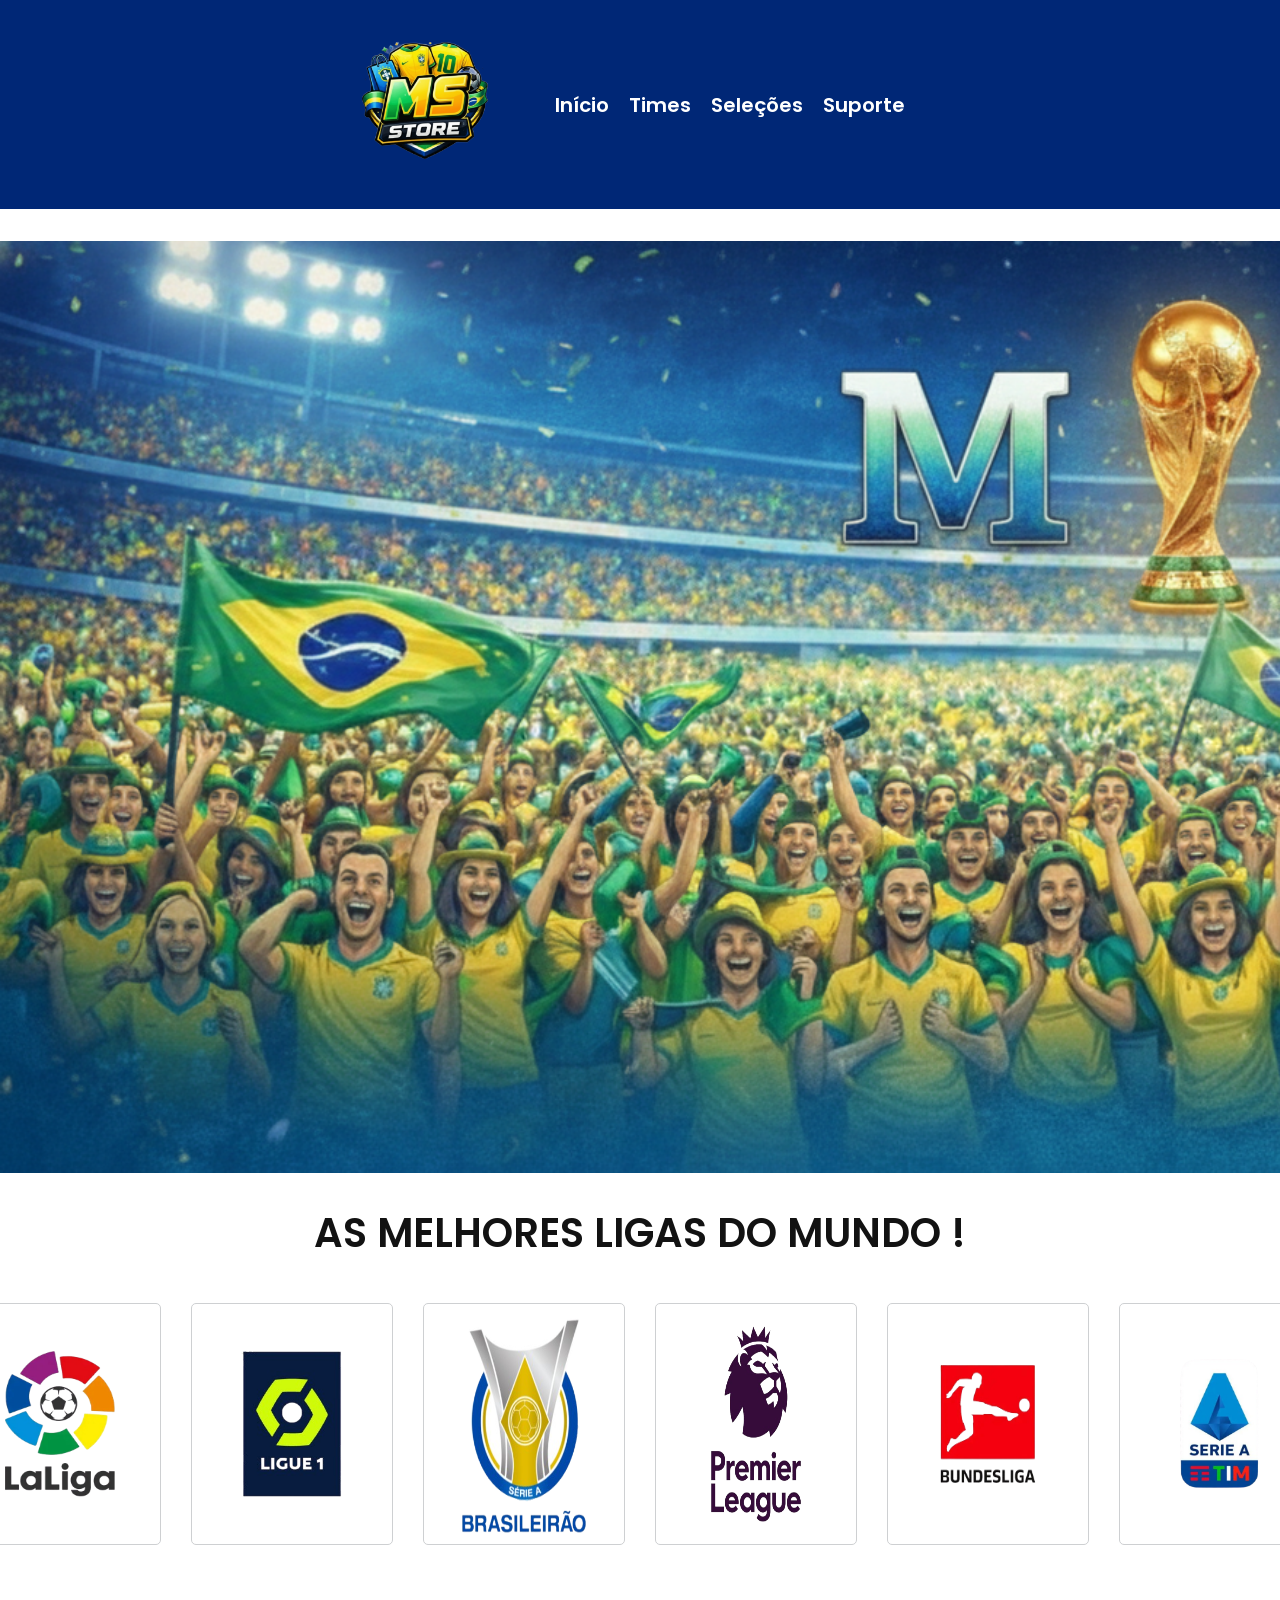
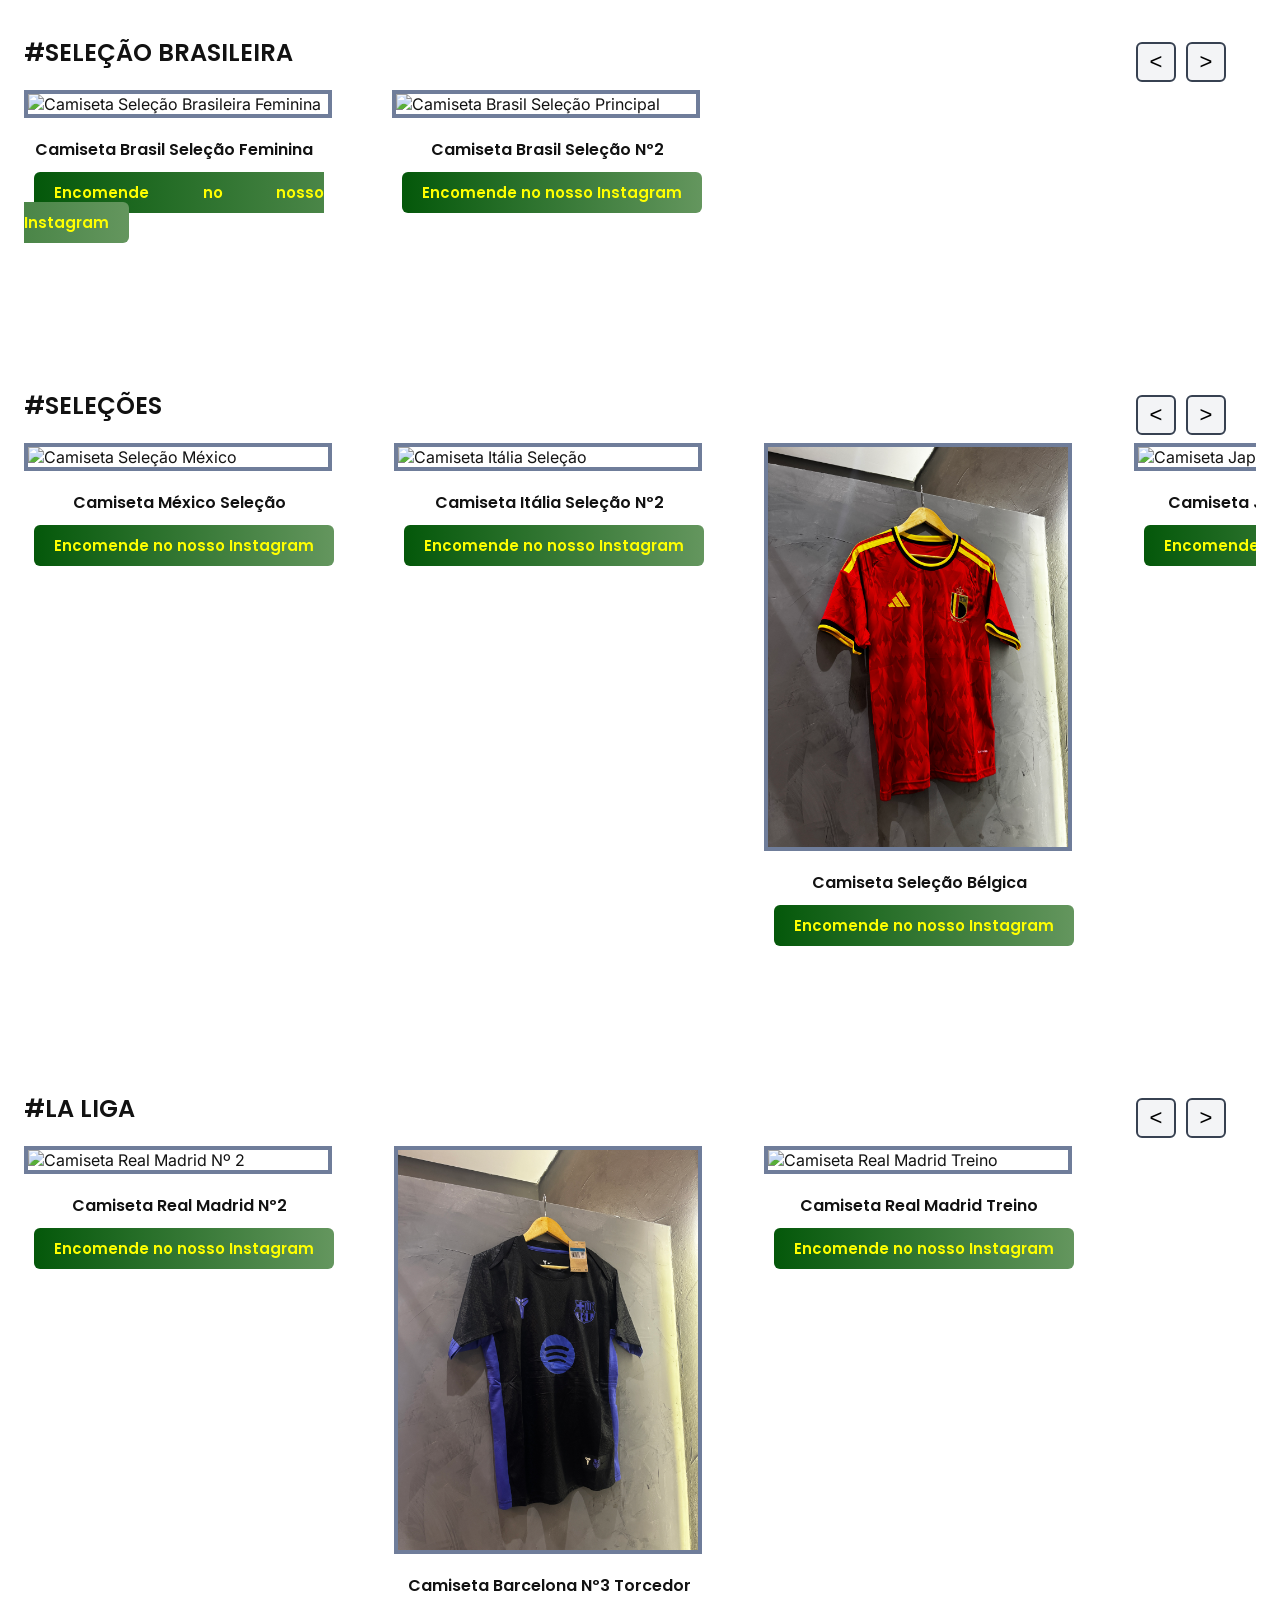
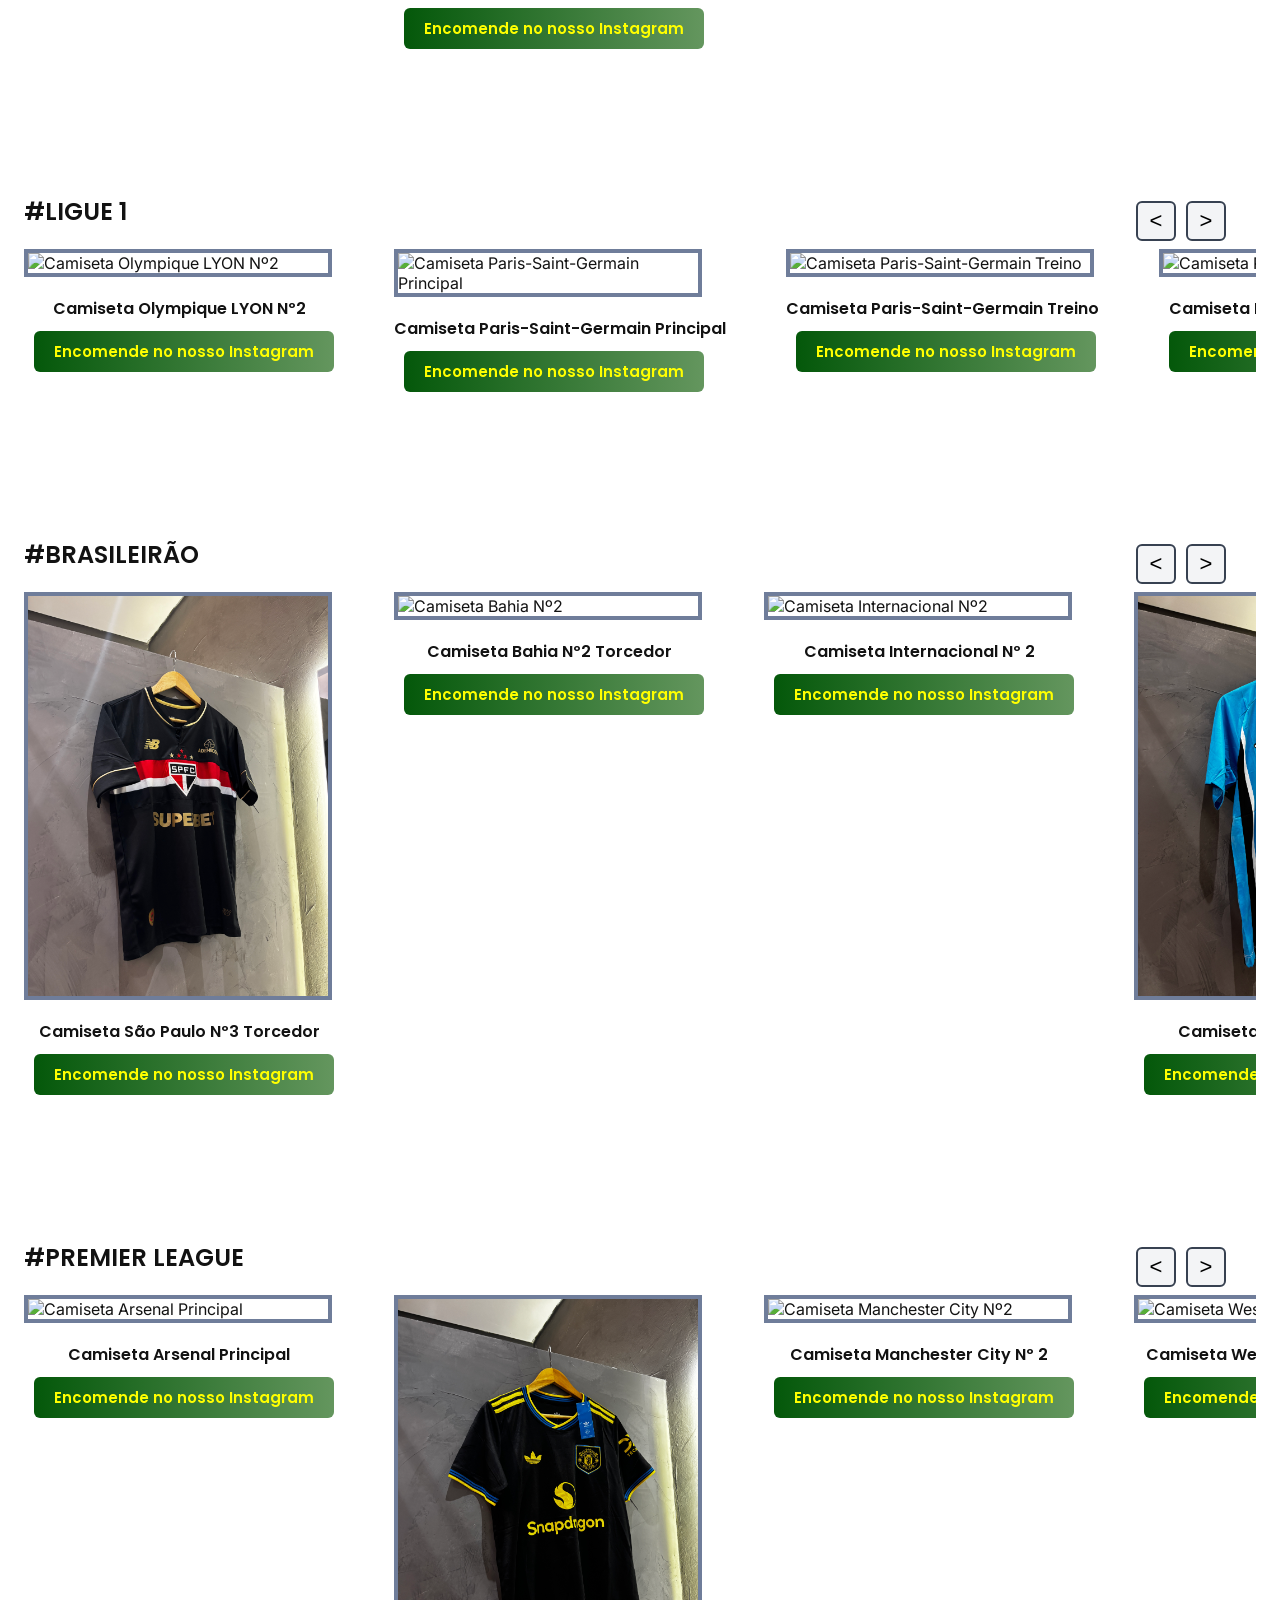
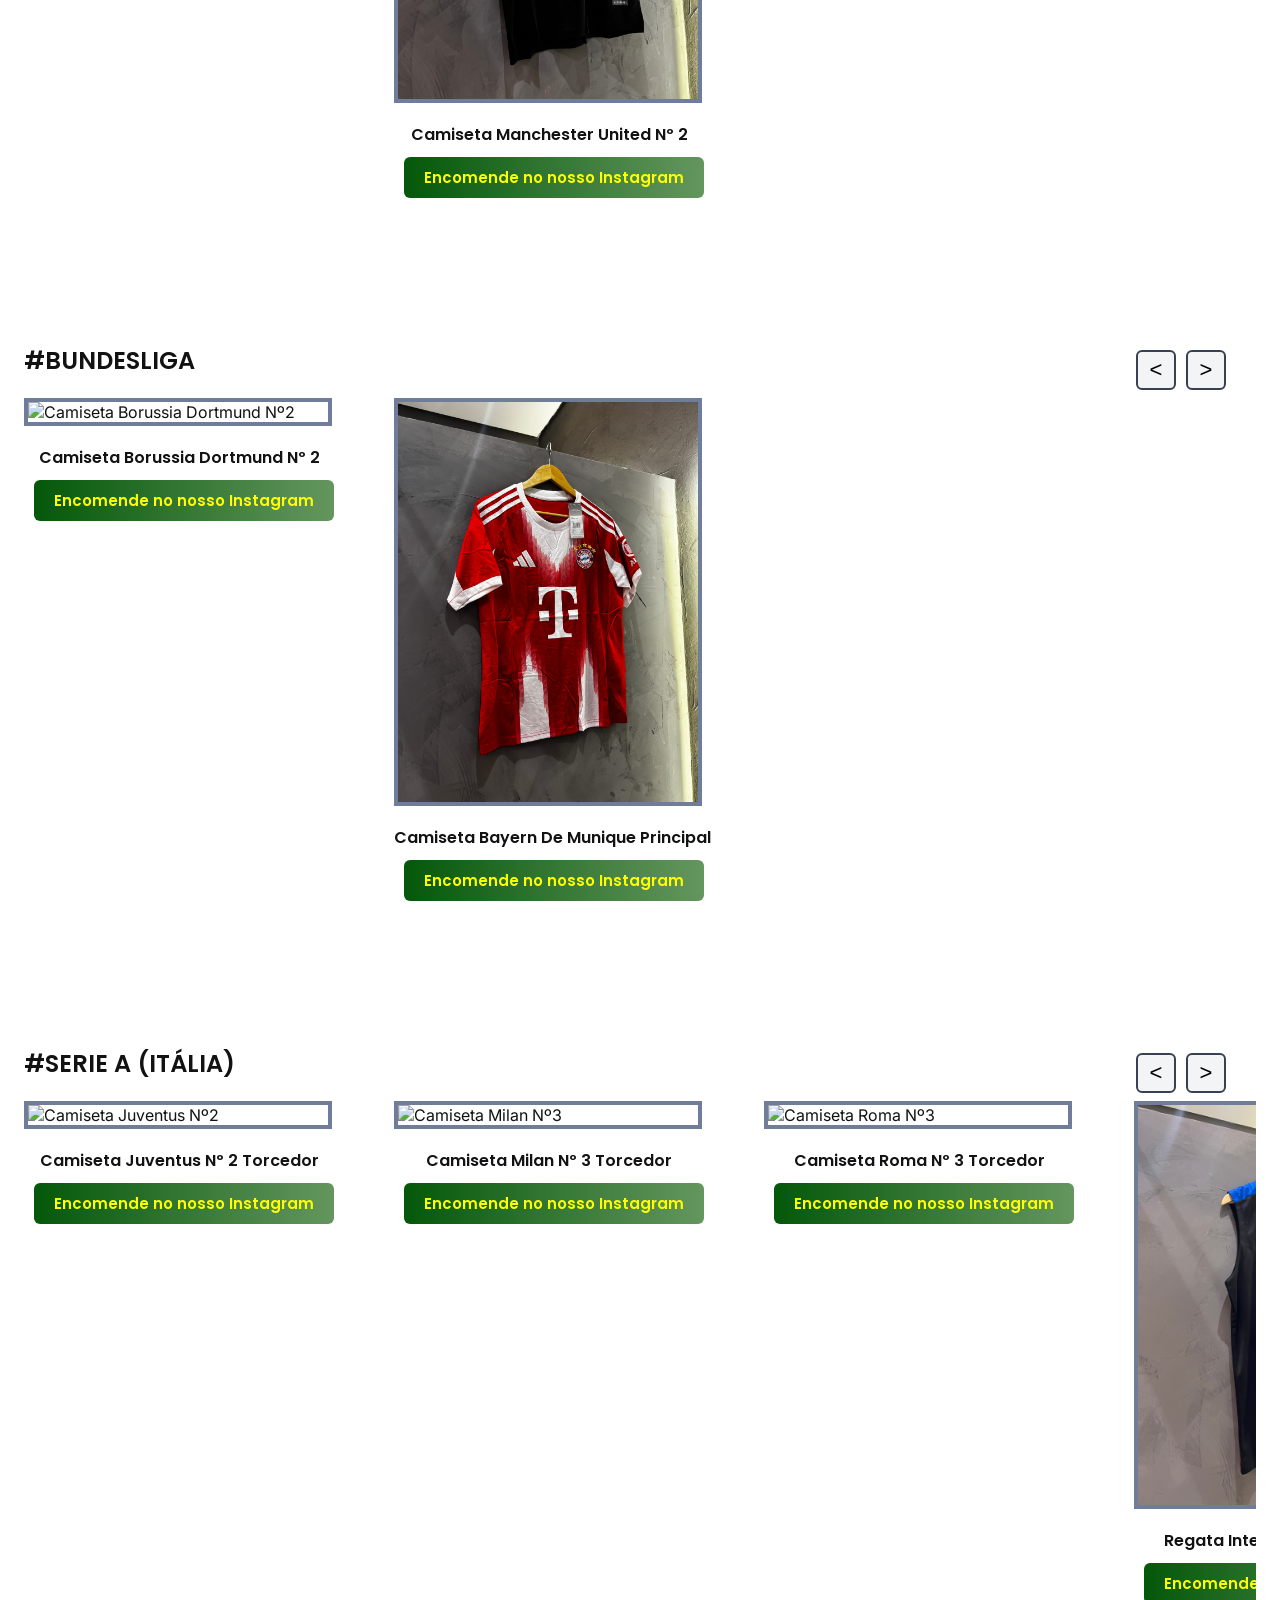
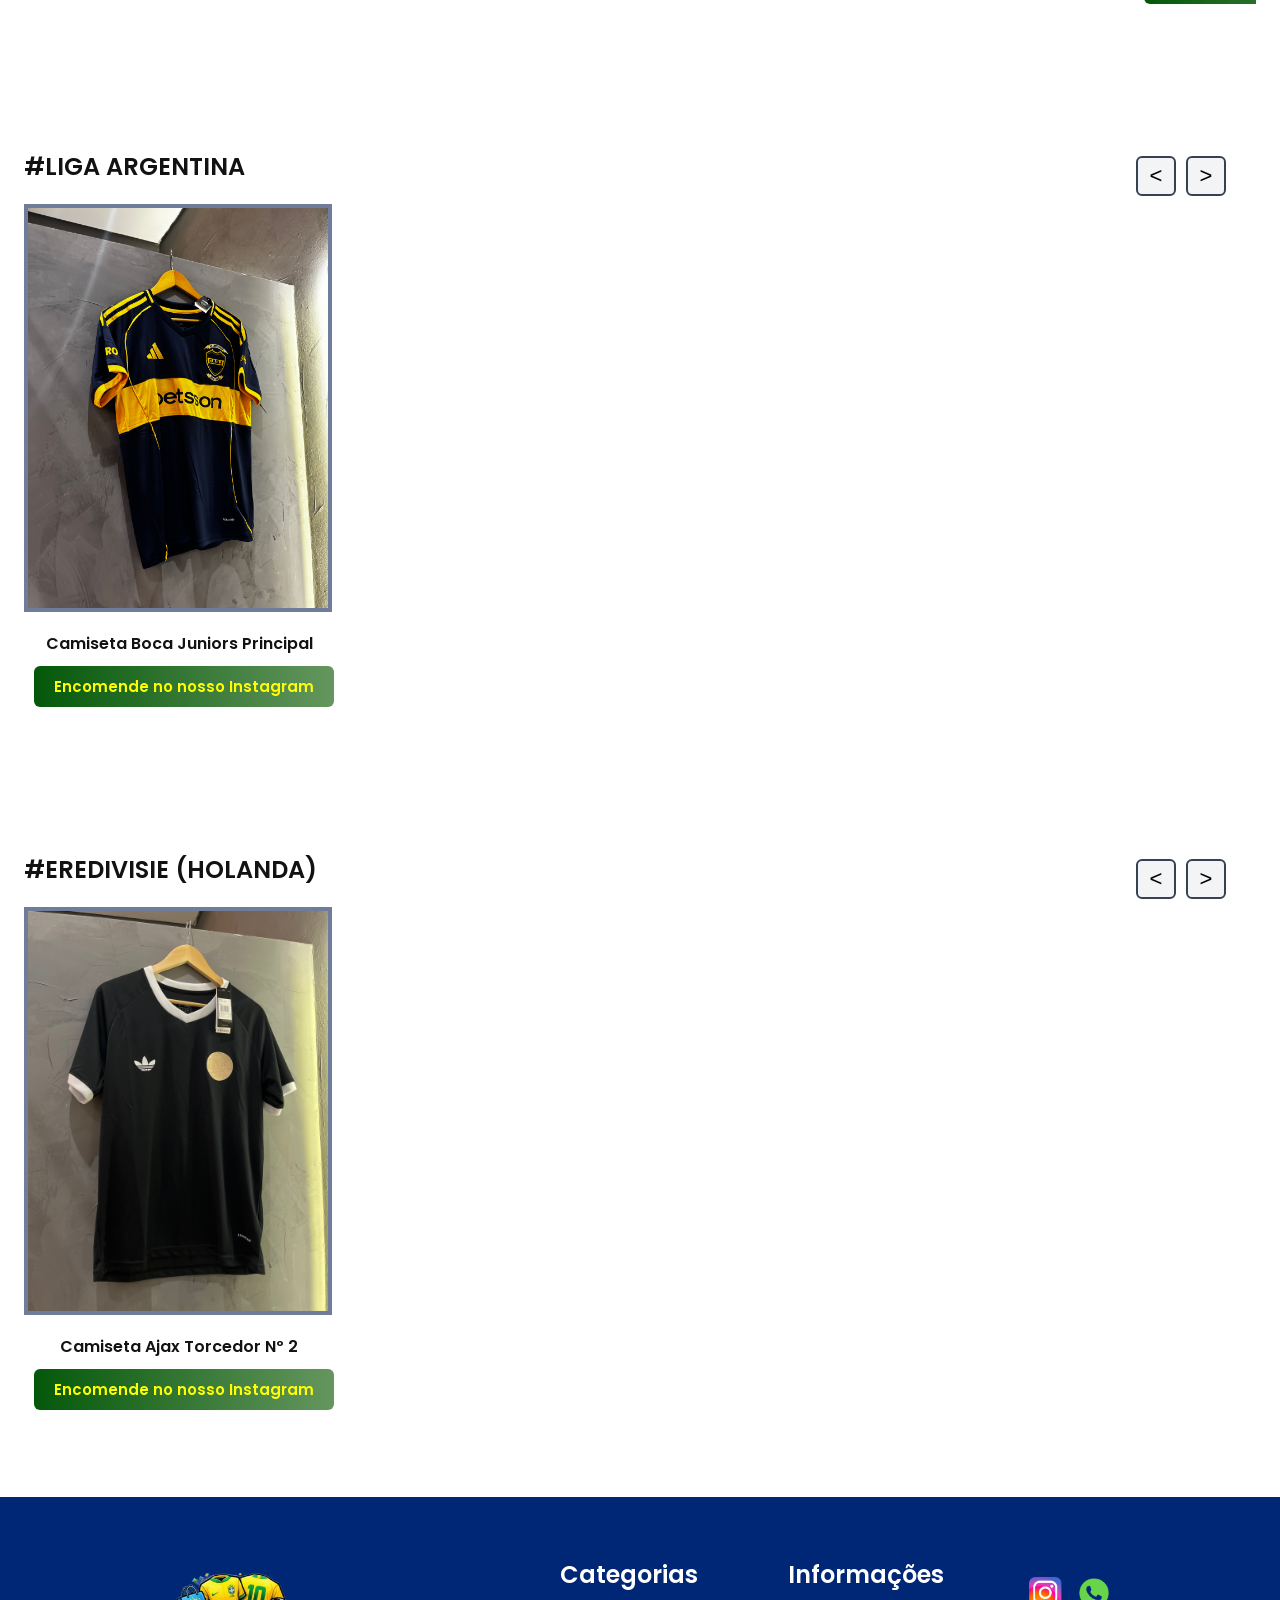
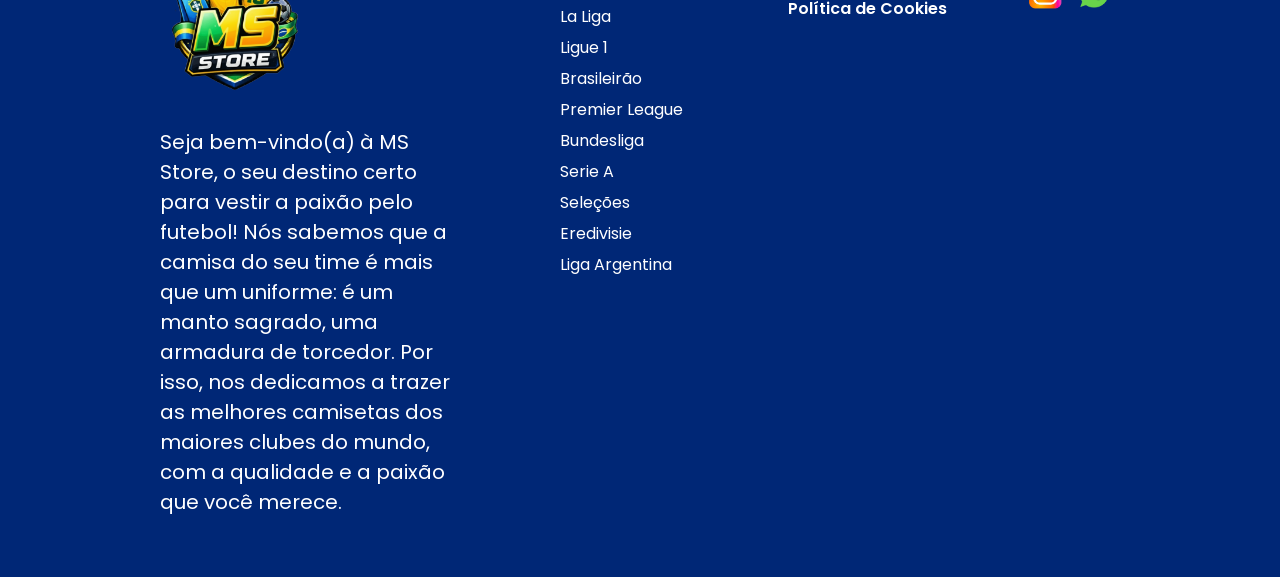
==== index.html @ 57800bb8 "Adicionei politica de cookies" ====
<!DOCTYPE html>
<html lang="pt-br">
<head>
    <meta charset="UTF-8">
    <meta name="viewport" content="width=device-width, initial-scale=1.0">
    <link rel="stylesheet" href="css/styles.css">
    <link rel="icon" href="assets/logomsstore.png">
    <title>Loja Esportiva</title>
</head>
<body>
    <header class="section_header">
        <nav class="navbar_header">
            <a href="index.html">
                <img src="assets/logomsstore.png" alt="Logo Loja" class="logoloja"> 
            </a>
                <ul class="section_ul">
                <li class="section_li"><a href="index.html">Início</a></li>
                <li class="section_li"><a href="times.html">Times</a></li>
                <li class="section_li"><a href="selecoes.html">Seleções</a></li>
                <li class="section_li"><a href="suporte.html">Suporte</a></li>
            </ul>
        </nav>
    </header>
    <main>
        <div class="scroll_container">
            <div class="scroll-top">
                <img src="assets/scrolltop.png" alt="Scroll">
            </div>
        </div>
        <div class="banner_container">
            <img src="assets/Banner_novo.png" alt="Banner da Loja" class="bannerloja">
        </div>
        <section class="card_title">
            <h2 class="tittle_card">AS MELHORES LIGAS DO MUNDO !</h2>
        </section>
        <section class="cards_container">
            <a href="#laliga" class="liga-link">
            <div class="card_logos">
                <img src="assets/ligas/logolaliga.png" class="size_logos">
            </div>
            </a>
            <a href="#ligue-one" class="liga-link">
            <div class="card_logos">
                <img src="assets/ligas/logoligue1.png" class="size_ligue1">
            </div>
            </a>
            <a href="#brasileirao" class="liga-link">
            <div class="card_logos">
                <img src="assets/ligas/logobrasileirao.png" class="size_brasileirao">
            </div>
            </a>
            <a href="#premier-league" class="liga-link">
            <div class="card_logos">
                <img src="assets/ligas/logopremierleague.png" class="size_premierleague">
            </div>
            </a>
            <a href="#bundesliga" class="liga-link">
            <div class="card_logos">
                <img src="assets/ligas/logobundesliga.png" class="size_logos">
            </div>
            </a>
            <a href="#serie-a" class="liga-link">
            <div class="card_logos">
                <img src="assets/ligas/logoserieA.png" class="size_logos">
            </div>
            </a>
        </section>
        <section id="Selecao-brasileira" class="conteudo_inicio">
            <h1>#SELEÇÃO BRASILEIRA</h1>
            <div class="carrousel-buttons">
                <button class="arrow left"><</button>
                <button class="arrow right">></button>
            </div>
        </section>
        <div class="carousel-wrapper">
            <section class="cards_camisas">
                <div class="card_camisas">
                    <img class="camisas_cards" src="assets/FUTEBOL/P (S)/SELECAOP/FEMININA.jpg" alt="Camiseta Seleção Brasileira Feminina">
                    <div class="legenda_camisa">
                        <h2>Camiseta Brasil Seleção Feminina</h2>
                        <a href="https://www.instagram.com/fe__piccinin" target="_blank" class="btn-instagram">Encomende no nosso Instagram</a>
                    </div>
                </div>
                <div class="card_camisas">
                    <img class="camisas_cards" src="assets/FUTEBOL/M/SELECAOM/brasil.jpg" alt="Camiseta Brasil Seleção Principal">
                    <h2>Camiseta Brasil Seleção Nº2</h2>
                    <a href="https://www.instagram.com/fe__piccinin" target="_blank" class="btn-instagram">Encomende no nosso Instagram</a>
                </div>
            </section>
        </div>
        
        <section id="selecoes" class="conteudo_inicio">
            <h1>#SELEÇÕES</h1>
            <div class="carrousel-buttons">
                <button class="arrow left"><</button>
                <button class="arrow right">></button>
            </div>
        </section>
        <div class="carousel-wrapper">
            <section class="cards_camisas">
                <div class="card_camisas">
                    <img class="camisas_cards" src="assets/FUTEBOL/P (S)/SELECAOP/R$140(25).jpg" alt="Camiseta Seleção México">
                    <h2>Camiseta México Seleção</h2>
                    <a href="https://www.instagram.com/fe__piccinin" target="_blank" class="btn-instagram">Encomende no nosso Instagram</a>
                </div>
                <div class="card_camisas">
                    <img class="camisas_cards" src="assets/FUTEBOL/P (S)/SELECAOP/R$140(26).jpg" alt="Camiseta Itália Seleção">
                    <h2>Camiseta Itália Seleção Nº2</h2>
                    <a href="https://www.instagram.com/fe__piccinin" target="_blank" class="btn-instagram">Encomende no nosso Instagram</a>
                </div>
                <div class="card_camisas">
                    <img class="camisas_cards" src="assets/FUTEBOL/P (S)/SELECAOP/R$140(27).jpg" alt="Camiseta Bélgica Seleção">
                    <h2>Camiseta Seleção Bélgica</h2>
                    <a href="https://www.instagram.com/fe__piccinin" target="_blank" class="btn-instagram">Encomende no nosso Instagram</a>
                </div>
                <div class="card_camisas">
                    <img class="camisas_cards" src="assets/FUTEBOL/P (S)/SELECAOP/R$140(33).jpg" alt="Camiseta Japão Seleção">
                    <h2>Camiseta Japão Seleção Nº2</h2>
                    <a href="https://www.instagram.com/fe__piccinin" target="_blank" class="btn-instagram">Encomende no nosso Instagram</a>
                </div>
                <div class="card_camisas">
                    <img class="camisas_cards" src="assets/FUTEBOL/P (S)/SELECAOP/R$140(36).jpg" alt="Regata Portugal Seleção">
                    <h2>Regata Portugal Seleção Treino</h2>
                    <a href="https://www.instagram.com/fe__piccinin" target="_blank" class="btn-instagram">Encomende no nosso Instagram</a>
                </div>
                <div class="card_camisas">
                    <img class="camisas_cards" src="assets/FUTEBOL/2XL/SELECAO/R$140(18).jpg" alt="Camiseta Escócia Seleção">
                    <h2>Camiseta Escócia Seleção Nº2</h2>
                    <a href="https://www.instagram.com/fe__piccinin" target="_blank" class="btn-instagram">Encomende no nosso Instagram</a>
                </div>
                <div class="card_camisas">
                    <img class="camisas_cards" src="assets/FUTEBOL/G (L)/SELEÇAOG/R$140(15).jpg" alt="Regata França Seleção Treino">
                    <h2>Regata França Seleção Treino</h2>
                    <a href="https://www.instagram.com/fe__piccinin" target="_blank" class="btn-instagram">Encomende no nosso Instagram</a>
                </div>
                <div class="card_camisas">
                    <img class="camisas_cards" src="assets/FUTEBOL/M/SELECAOM/R$140(22).jpg" alt="Camiseta México Seleção Principal">
                    <h2>Camiseta México Principal</h2>
                    <a href="https://www.instagram.com/fe__piccinin" target="_blank" class="btn-instagram">Encomende no nosso Instagram</a>
                </div>
            </section>
        </div>
        <section id="laliga" class="conteudo_inicio">
            <h1>#LA LIGA</h1>
            <div class="carrousel-buttons">
                <button class="arrow left"><</button>
                <button class="arrow right">></button>
            </div>
        </section>
        <div class="carousel-wrapper">
            <section class="cards_camisas">
                <div class="card_camisas">
                    <img class="camisas_cards" src="assets/FUTEBOL/P (S)/LALIGAP/R$140(9).jpg" alt="Camiseta Real Madrid Nº 2">
                    <h2>Camiseta Real Madrid Nº2</h2>
                    <a href="https://www.instagram.com/fe__piccinin" target="_blank" class="btn-instagram">Encomende no nosso Instagram</a>
                </div>
                <div class="card_camisas">
                    <img class="camisas_cards" src="assets/FUTEBOL/M/LALIGAM/R$140(27).jpg" alt="Camiseta Barcelona Nº3">
                    <h2>Camiseta Barcelona Nº3 Torcedor</h2>
                    <a href="https://www.instagram.com/fe__piccinin" target="_blank" class="btn-instagram">Encomende no nosso Instagram</a>
                </div>
                <div class="card_camisas">
                    <img class="camisas_cards" src="assets/FUTEBOL/M/LALIGAM/R$140(30).jpg" alt="Camiseta Real Madrid Treino">
                    <h2>Camiseta Real Madrid Treino</h2>
                    <a href="https://www.instagram.com/fe__piccinin" target="_blank" class="btn-instagram">Encomende no nosso Instagram</a>
                </div>
            </section>
        </div>
        <section id="ligue-one" class="conteudo_inicio">
            <h1>#LIGUE 1</h1>
            <div class="carrousel-buttons">
                <button class="arrow left"><</button>
                <button class="arrow right">></button>
            </div>
        </section>
        <div class="carousel-wrapper">
            <section class="cards_camisas">
                <div class="card_camisas">
                    <img class="camisas_cards" src="assets/FUTEBOL/P (S)/LIGUE1P/R$140(5).jpg" alt="Camiseta Olympique LYON Nº2">
                    <h2>Camiseta Olympique LYON Nº2</h2>
                    <a href="https://www.instagram.com/fe__piccinin" target="_blank" class="btn-instagram">Encomende no nosso Instagram</a>
                </div>
                <div class="card_camisas">
                    <img class="camisas_cards" src="assets/FUTEBOL/P (S)/LIGUE1P/R$140(7).jpg" alt="Camiseta Paris-Saint-Germain Principal">
                    <h2>Camiseta Paris-Saint-Germain Principal</h2>
                    <a href="https://www.instagram.com/fe__piccinin" target="_blank" class="btn-instagram">Encomende no nosso Instagram</a>
                </div>
                <div class="card_camisas">
                    <img class="camisas_cards" src="assets/FUTEBOL/M/LIGUE1M/R$140(29).jpg" alt="Camiseta Paris-Saint-Germain Treino">
                    <h2>Camiseta Paris-Saint-Germain Treino</h2>
                    <a href="https://www.instagram.com/fe__piccinin" target="_blank" class="btn-instagram">Encomende no nosso Instagram</a>
                </div>
                <div class="card_camisas">
                    <img class="camisas_cards" src="assets/FUTEBOL/G (L)/LIGUE1G/R$140(17).jpg" alt="Camiseta Paris-Saint-Germain Nº3">
                    <h2>Camiseta Paris-Saint-Germain Nº3</h2>
                    <a href="https://www.instagram.com/fe__piccinin" target="_blank" class="btn-instagram">Encomende no nosso Instagram</a>
                </div>
            </section>
        </div>
        <section id="brasileirao" class="conteudo_inicio">
            <h1>#BRASILEIRÃO</h1>
            <div class="carrousel-buttons">
                <button class="arrow left"><</button>
                <button class="arrow right">></button>
            </div>
        </section>
        <div class="carousel-wrapper">
            <section class="cards_camisas">
                <div class="card_camisas">
                    <img class="camisas_cards" src="assets/FUTEBOL/P (S)/BRASILEIRAOP/R$140(18).jpg" alt="Camiseta São Paulo Nº3">
                    <h2>Camiseta São Paulo Nº3 Torcedor</h2>
                    <a href="https://www.instagram.com/fe__piccinin" target="_blank" class="btn-instagram">Encomende no nosso Instagram</a>
                </div>
                <div class="card_camisas">
                    <img class="camisas_cards" src="assets/FUTEBOL/P (S)/BRASILEIRAOP/R$140(20).jpg" alt="Camiseta Bahia Nº2">
                    <h2>Camiseta Bahia Nº2 Torcedor</h2>
                    <a href="https://www.instagram.com/fe__piccinin" target="_blank" class="btn-instagram">Encomende no nosso Instagram</a>
                </div>
                <div class="card_camisas">
                    <img class="camisas_cards" src="assets/FUTEBOL/P (S)/BRASILEIRAOP/R$140(21).jpg" alt="Camiseta Internacional Nº2">
                    <h2>Camiseta Internacional Nº 2</h2>
                    <a href="https://www.instagram.com/fe__piccinin" target="_blank" class="btn-instagram">Encomende no nosso Instagram</a>
                </div>
                <div class="card_camisas">
                    <img class="camisas_cards" src="assets/FUTEBOL/P (S)/BRASILEIRAOP/R$140(22).jpg" alt="Camiseta Grêmio Principal">
                    <h2>Camiseta Grêmio Principal</h2>
                    <a href="https://www.instagram.com/fe__piccinin" target="_blank" class="btn-instagram">Encomende no nosso Instagram</a>
                </div>
                <div class="card_camisas">
                    <img class="camisas_cards" src="assets/FUTEBOL/P (S)/BRASILEIRAOP/R$140(29).jpg" alt="Camiseta São Paulo Nº3">
                    <h2>Camiseta São Paulo Nº 3 Torcedor</h2>
                    <a href="https://www.instagram.com/fe__piccinin" target="_blank" class="btn-instagram">Encomende no nosso Instagram</a>
                </div>
                <div class="card_camisas">
                    <img class="camisas_cards" src="assets/FUTEBOL/P (S)/BRASILEIRAOP/R$140(3).jpg" alt="Camiseta Flamengo Pricnipal">
                    <h2>Camiseta Flamengo Principal</h2>
                    <a href="https://www.instagram.com/fe__piccinin" target="_blank" class="btn-instagram">Encomende no nosso Instagram</a>
                </div>
                <div class="card_camisas">
                    <img class="camisas_cards" src="assets/FUTEBOL/P (S)/BRASILEIRAOP/R$140(30).jpg" alt="Camiseta Vitória Nº 2">
                    <h2>Camiseta Vitória Nº 2 Torcedor</h2>
                    <a href="https://www.instagram.com/fe__piccinin" target="_blank" class="btn-instagram">Encomende no nosso Instagram</a>
                </div>
                <div class="card_camisas">
                    <img class="camisas_cards" src="assets/FUTEBOL/P (S)/BRASILEIRAOP/R$140(31).jpg" alt="Camiseta Santos Principal">
                    <h2>Camiseta Santos Principal</h2>
                    <a href="https://www.instagram.com/fe__piccinin" target="_blank" class="btn-instagram">Encomende no nosso Instagram</a>
                </div>
                <div class="card_camisas">
                    <img class="camisas_cards" src="assets/FUTEBOL/P (S)/BRASILEIRAOP/R$140(34).jpg" alt="Camiseta São Paulo Principal Nº 1">
                    <h2>Camiseta São Paulo Principal</h2>
                    <a href="https://www.instagram.com/fe__piccinin" target="_blank" class="btn-instagram">Encomende no nosso Instagram</a>
                </div>
                <div class="card_camisas">
                    <img class="camisas_cards" src="assets/FUTEBOL/P (S)/BRASILEIRAOP/R$140(37).jpg" alt="Camiseta Sport Principal Nº 1">
                    <h2>Camiseta Sport Recife Principal</h2>
                    <a href="https://www.instagram.com/fe__piccinin" target="_blank" class="btn-instagram">Encomende no nosso Instagram</a>
                </div>
                <div class="card_camisas">
                    <img class="camisas_cards" src="assets/FUTEBOL/P (S)/BRASILEIRAOP/R$140(38).jpg" alt="Camiseta São Paulo Nº 3">
                    <h2>Camiseta São Paulo Torcedor Nº 3</h2>
                    <a href="https://www.instagram.com/fe__piccinin" target="_blank" class="btn-instagram">Encomende no nosso Instagram</a>
                </div>
                <div class="card_camisas">
                    <img class="camisas_cards" src="assets/FUTEBOL/P (S)/BRASILEIRAOP/R$140(39).jpg" alt="Camiseta Athletico Paranaense Principal">
                    <h2>Camiseta Athletico Paranaense Principal</h2>
                    <a href="https://www.instagram.com/fe__piccinin" target="_blank" class="btn-instagram">Encomende no nosso Instagram</a>
                </div>
                <div class="card_camisas">
                    <img class="camisas_cards" src="assets/FUTEBOL/2XL/BRASILEIRAO2XL/atlemg.jpg" alt="Camiseta Athletico Mineiro Principal">
                    <h2>Camiseta Atletico Mineiro Nº2</h2>
                    <a href="https://www.instagram.com/fe__piccinin" target="_blank" class="btn-instagram">Encomende no nosso Instagram</a>
                </div>
                <div class="card_camisas">
                    <img class="camisas_cards" src="assets/FUTEBOL/2XL/BRASILEIRAO2XL/bahia1.jpg" alt="Camiseta Bahia Principal">
                    <h2>Camiseta Bahia Principal Torcedor</h2>
                    <a href="https://www.instagram.com/fe__piccinin" target="_blank" class="btn-instagram">Encomende no nosso Instagram</a>
                </div>
                <div class="card_camisas">
                    <img class="camisas_cards" src="assets/FUTEBOL/2XL/BRASILEIRAO2XL/corinthians.jpg" alt="Camiseta Corinthians Principal">
                    <h2>Camiseta Corinthians Principal Torcedor</h2>
                    <a href="https://www.instagram.com/fe__piccinin" target="_blank" class="btn-instagram">Encomende no nosso Instagram</a>
                </div>
                <div class="card_camisas">
                    <img class="camisas_cards" src="assets/FUTEBOL/2XL/BRASILEIRAO2XL/FEMININA.jpg" alt="Camiseta Palmeiras Feminina Principal">
                    <h2>Camiseta Palmeiras Feminina Principal</h2>
                    <a href="https://www.instagram.com/fe__piccinin" target="_blank" class="btn-instagram">Encomende no nosso Instagram</a>
                </div>
                <div class="card_camisas">
                    <img class="camisas_cards" src="assets/FUTEBOL/2XL/BRASILEIRAO2XL/flamengo2.jpg" alt="Camiseta Flamengo Torcedor Nº2">
                    <h2>Camiseta Flamengo Torcedor Nº2</h2>
                    <a href="https://www.instagram.com/fe__piccinin" target="_blank" class="btn-instagram">Encomende no nosso Instagram</a>
                </div>
                <div class="card_camisas">
                    <img class="camisas_cards" src="assets/FUTEBOL/2XL/BRASILEIRAO2XL/palmeiras3.jpg" alt="Camiseta Palmeiras Torcedor Nº3">
                    <h2>Camiseta Palmeiras Torcedor Nº3</h2>
                    <a href="https://www.instagram.com/fe__piccinin" target="_blank" class="btn-instagram">Encomende no nosso Instagram</a>
                </div>
            </section>
        </div>
        <section id="premier-league" class="conteudo_inicio">
            <h1>#PREMIER LEAGUE</h1>
            <div class="carrousel-buttons">
                <button class="arrow left"><</button>
                <button class="arrow right">></button>
            </div>
        </section>
        <div class="carousel-wrapper">
            <section class="cards_camisas">
                <div class="card_camisas">
                    <img class="camisas_cards" src="assets/FUTEBOL/P (S)/PREMIERP/R$140(11).jpg " alt="Camiseta Arsenal Principal">
                    <h2>Camiseta Arsenal Principal</h2>
                    <a href="https://www.instagram.com/fe__piccinin" target="_blank" class="btn-instagram">Encomende no nosso Instagram</a>
                </div>
                <div class="card_camisas">
                    <img class="camisas_cards" src="assets/FUTEBOL/P (S)/PREMIERP/R$140(12).jpg" alt="Camiseta Manchester United Nº2">
                    <h2>Camiseta Manchester United Nº 2</h2>
                    <a href="https://www.instagram.com/fe__piccinin" target="_blank" class="btn-instagram">Encomende no nosso Instagram</a>
                </div>
                <div class="card_camisas">
                    <img class="camisas_cards" src="assets/FUTEBOL/P (S)/PREMIERP/R$140(13).jpg" alt="Camiseta Manchester City Nº2">
                    <h2>Camiseta Manchester City Nº 2</h2>
                    <a href="https://www.instagram.com/fe__piccinin" target="_blank" class="btn-instagram">Encomende no nosso Instagram</a>
                </div>
                <div class="card_camisas">
                    <img class="camisas_cards" src="assets/FUTEBOL/P (S)/PREMIERP/R$140(16).jpg" alt="Camiseta West Ham Principal">
                    <h2>Camiseta West Ham Nº 2 Torcedor</h2>
                    <a href="https://www.instagram.com/fe__piccinin" target="_blank" class="btn-instagram">Encomende no nosso Instagram</a>
                </div>
                <div class="card_camisas">
                    <img class="camisas_cards" src="assets/FUTEBOL/P (S)/PREMIERP/R$140(2).jpg" alt="Camiseta Chelsea Principal">
                    <h2>Camiseta Chelsea Principal</h2>
                    <a href="https://www.instagram.com/fe__piccinin" target="_blank" class="btn-instagram">Encomende no nosso Instagram</a>
                </div>
                <div class="card_camisas">
                    <img class="camisas_cards" src="assets/FUTEBOL/G (L)/LIGUE1G/R$140(23).jpg" alt="Camiseta Manchester City Nº3">
                    <h2>Camiseta Manchester City Nº3</h2>
                    <a href="https://www.instagram.com/fe__piccinin" target="_blank" class="btn-instagram">Encomende no nosso Instagram</a>
                </div>
            </section>
        </div>
        <section id="bundesliga" class="conteudo_inicio">
            <h1>#BUNDESLIGA</h1>
            <div class="carrousel-buttons">
                <button class="arrow left"><</button>
                <button class="arrow right">></button>
            </div>
        </section>
        <div class="carousel-wrapper">
            <section class="cards_camisas">
                <div class="card_camisas">
                    <img class="camisas_cards" src="assets/FUTEBOL/P (S)/BUNDESLIGAP/R$140(14).jpg " alt="Camiseta Borussia Dortmund Nº2">
                    <h2>Camiseta Borussia Dortmund Nº 2</h2>
                    <a href="https://www.instagram.com/fe__piccinin" target="_blank" class="btn-instagram">Encomende no nosso Instagram</a>
                </div>
                <div class="card_camisas">
                    <img class="camisas_cards" src="assets/FUTEBOL/P (S)/BUNDESLIGAP/R$140(17).jpg" alt="Camiseta Bayern De Munique Principal">
                    <h2>Camiseta Bayern De Munique Principal</h2>
                    <a href="https://www.instagram.com/fe__piccinin" target="_blank" class="btn-instagram">Encomende no nosso Instagram</a>
                </div>
            </section>
        </div>
        <section id="serie-a" class="conteudo_inicio">
            <h1>#SERIE A (ITÁLIA)</h1>
            <div class="carrousel-buttons">
                <button class="arrow left"><</button>
                <button class="arrow right">></button>
            </div>
        </section>
        <div class="carousel-wrapper">
            <section class="cards_camisas">
                <div class="card_camisas">
                    <img class="camisas_cards" src="assets/FUTEBOL/P (S)/SERIEAP/R$140(1).jpg " alt="Camiseta Juventus Nº2">
                    <h2>Camiseta Juventus Nº 2 Torcedor</h2>
                    <a href="https://www.instagram.com/fe__piccinin" target="_blank" class="btn-instagram">Encomende no nosso Instagram</a>
                </div>
                <div class="card_camisas">
                    <img class="camisas_cards" src="assets/FUTEBOL/P (S)/SERIEAP/R$140(15).jpg" alt="Camiseta Milan Nº3">
                    <h2>Camiseta Milan Nº 3 Torcedor</h2>
                    <a href="https://www.instagram.com/fe__piccinin" target="_blank" class="btn-instagram">Encomende no nosso Instagram</a>
                </div>
                <div class="card_camisas">
                    <img class="camisas_cards" src="assets/FUTEBOL/P (S)/SERIEAP/R$140(32).jpg" alt="Camiseta Roma Nº3">
                    <h2>Camiseta Roma Nº 3 Torcedor</h2>
                    <a href="https://www.instagram.com/fe__piccinin" target="_blank" class="btn-instagram">Encomende no nosso Instagram</a>
                </div>
                <div class="card_camisas">
                    <img class="camisas_cards" src="assets/FUTEBOL/P (S)/SERIEAP/R$140(35).jpg" alt="Regata Inter de Milão Principal">
                    <h2>Regata Inter de Milão Principal</h2>
                    <a href="https://www.instagram.com/fe__piccinin" target="_blank" class="btn-instagram">Encomende no nosso Instagram</a>
                </div>
                <div class="card_camisas">
                    <img class="camisas_cards" src="assets/FUTEBOL/P (S)/SERIEAP/R$140(4).jpg" alt="Camiseta Juventus Nº2">
                    <h2>Camiseta Juventus Nº2 Torcedor</h2>
                    <a href="https://www.instagram.com/fe__piccinin" target="_blank" class="btn-instagram">Encomende no nosso Instagram</a>
                </div>
                <div class="card_camisas">
                    <img class="camisas_cards" src="assets/FUTEBOL/P (S)/SERIEAP/R$140(6).jpg" alt="Camiseta Milan Nº2">
                    <h2>Camiseta Milan Nº2 Torcedor</h2>
                    <a href="https://www.instagram.com/fe__piccinin" target="_blank" class="btn-instagram">Encomende no nosso Instagram</a>
                </div>
            </section>
        </div>
        <section class="conteudo_inicio">
            <h1>#LIGA ARGENTINA</h1>
            <div class="carrousel-buttons">
                <button class="arrow left"><</button>
                <button class="arrow right">></button>
            </div>
        </section>
        <div class="carousel-wrapper">
            <section class="cards_camisas">
                <div class="card_camisas">
                    <img class="camisas_cards" src="assets/FUTEBOL/P (S)/LIGAARGENTINAP/R$140(19).jpg " alt="Camiseta Boca Juniors Principal">
                    <h2>Camiseta Boca Juniors Principal</h2>
                    <a href="https://www.instagram.com/fe__piccinin" target="_blank" class="btn-instagram">Encomende no nosso Instagram</a>
                </div>
            </section>
        </div>
        <section class="conteudo_inicio">
            <h1>#EREDIVISIE (HOLANDA) </h1>
            <div class="carrousel-buttons">
                <button class="arrow left"><</button>
                <button class="arrow right">></button>
            </div>
        </section>
        <div class="carousel-wrapper">
            <section class="cards_camisas">
                <div class="card_camisas">
                    <img class="camisas_cards" src="assets/FUTEBOL/P (S)/EREDIVISIEP/R$140(23).jpg" alt="Camiseta Ajax Nº2">
                    <h2>Camiseta Ajax Torcedor Nº 2</h2>
                    <a href="https://www.instagram.com/fe__piccinin" target="_blank" class="btn-instagram">Encomende no nosso Instagram</a>
                </div>
            </section>
        </div>
        
    </main>
    <footer class="footer_principal">
        <div class="footer_container">
            <div class="footer_secundario">

                <div class="footer_logo">
                    <img src="assets/logomsstore.png" alt="Logo da Loja" class="logolojafooter">
                </div>
            
                <div class="footer_description">
                    <p>Seja bem-vindo(a) à  MS Store, o seu destino certo para vestir a paixão pelo futebol! Nós sabemos que a camisa do seu time é mais que um uniforme: é um manto sagrado, uma armadura de torcedor. Por isso, nos dedicamos a trazer as melhores camisetas dos maiores clubes do mundo, com a qualidade e a paixão que você merece.</p>
                </div>
                    
            </div>
            <div class="footer_container_2">
                <div class="footer_categorias">
                    <h2>Categorias</h2>
                    <ul class="footer_ul">
                        <li class="footer_li">La Liga</li>
                        <li class="footer_li">Ligue 1</li>
                        <li class="footer_li">Brasileirão</li>
                        <li class="footer_li">Premier League</li>
                        <li class="footer_li">Bundesliga</li>
                        <li class="footer_li">Serie A</li>
                        <li class="footer_li">Seleções</li>
                        <li class="footer_li">Eredivisie</li>
                        <li class="footer_li">Liga Argentina</li>
                    </ul>
                </div>
                <div class="footer_page">
                    <h2>Informações</h2>
                    <p><a href="atendimento/politicacookies.html" class="a_politica">Política de Cookies</a></p>
                </div>
                <div class="social_media">
                    <a href="https://www.instagram.com/tavinhoolife?igsh=YnNiMmhqenk1MW9o"><img src="assets/logoinsta.png" alt="Instagram da Loja" class="instagramlogo"></a>
                    <a href="https://www.instagram.com/tavinhoolife?igsh=YnNiMmhqenk1MW9o"><img src="assets/whatsapplogo.png" alt="Whatsapp da Loja" class="Whatsapplogo"></a>
                </div>
            </div>    
        </div>    
        <script src="js/carrousel.js" defer></script>
    </footer>
</body>
</html>
---- css/styles.css ----
@import url('https://fonts.googleapis.com/css2?family=Poppins:wght@400;600;700&family=Montserrat:wght@400;600;700&family=Inter:wght@400;500;600&family=Roboto:wght@400;500;700&display=swap');

*{
    margin: 0;
    padding: 0;
}

/*Fontes da Página*/
h1, h2, h3 {
  font-family: 'Poppins', sans-serif;
  font-weight: 600;
  color: #121212;
}
a{
    font-family:'Poppins', sans-serif;
    font-weight: 600;
    color: #FFFFFF;
    text-decoration: none;
    cursor: pointer;
}
a:hover{
    text-decoration: underline;
}

body{
    margin: 0;
    width: 100%;
    color: #121212;
    background-color: #FFFFFF;
    font-family: 'Inter', sans-serif;
    font-weight: 400;
}
main{
    max-width: 1500px;      /* largura confortável para leitura */
    margin: 0 auto;         /* centraliza o conteúdo */
    padding: 2rem 1.5rem;   /* respiro nas laterais e topo */
    min-height: 100vh;      /* ocupa pelo menos a tela inteira */
    box-sizing: border-box;
}
.scroll_container{
    padding-left: 1600px;
    position: fixed;
}
.scroll-top{
    background-color:#121212;
    height: 60px;
    width: 60px;
    display: flex;
    border-radius: 5px;
}


.section_header{
    padding: 2%;
    background-color: #002776;
    color: #FFFFFF;
}
.navbar_header{
    text-align: center;
    display: flex;
    flex-direction: row;
    justify-content: center;
    align-items: center;
}
.section_ul{
    display: flex;
    padding: 2%;
    flex-direction: row;
    gap: 20px;
    list-style: none;
}
.section_li{
    font-size: 20px;
    text-decoration: none;
    color:#FFFFFF;
}
.banner_container {
  width: 2376px;        /* largura total da tela */
  margin: 0;
  padding: 0;
  margin-left: calc(-50vw + 50%);
}

.banner_container img {
  width: 100%;
  height: auto;
  display: block;
}

.card_title{
    margin-top: 30px;
    margin-bottom: 40px;
    display: flex;
    flex-direction: row;
    justify-content: center;
    align-items: center;
    gap: 30px;
}
.tittle_card{
    text-align: center;
    font-size: 40px;
}
.a_card{
    color: #121212;
    font-size: 20px;
}
.a_card:hover{
    text-decoration: underline;
}
.cards_container{
    display: flex;
    flex-direction: row;
    justify-content: center;
    gap: 30px;
    cursor: pointer;

}
.card_logos{
    display: flex;
    justify-content: center;
    align-items: center;
    background-color: #FFFFFF;
    width: 200px;
    height: 240px;
    border: 1px solid #ced0d2;
    border-radius: 5PX;
}
.card_logos:hover{
    background-color: #e5e7eb;
}
.size_logos{
    height: 150px;
    width: 160px;
}
.size_ligue1{
    height: 300px;
    width: 300px;
}
.size_brasileirao{
    height: 300px;
    width: 360px;
}
.size_mls{
    width: 300px;
    height: 150px;
}
.size_premierleague{
    width: 250px;
    height: 200px;
}
.conteudo_inicio{
    display: flex;
    flex-direction: row;
    align-items: center;
    justify-content: space-between;
    margin-top: 90px;
    margin-right:30px;
}
.conteudo_inicio h1 {
  margin-bottom: 20px;
}
.carrousel-buttons{
    display: flex;
    gap: 10px;
}
.arrow{
    width: 40px;
    height: 40px;
    border: 2px solid #374151;
    background: #f3f4f6;
    font-size: 22px;
    cursor: pointer;
    border-radius: 6px;
}
.arrow:hover{
    background-color: #e5e7eb;
}
.cards_camisas{
    display: flex;
    flex-direction: row;
    gap: 60px;
    transition: transform 0.4s ease; /*conteudo interno se move*/
    will-change: transform;
    width: max-content;
}
.card_camisas h2 {
  font-family: 'Poppins', 'Segoe UI', sans-serif;
  font-size: 16px;
  font-weight: 600;
  text-align: center;
  line-height: 3;
  margin: 8px 0 4px; /* controle fino do espaço */
}
.carousel-wrapper {
    overflow-x: hidden; /*container se esconde*/
    overflow-y: visible;   
    width: 100%;
    padding-bottom: 60px;
    position: relative;
}

.camisas_cards{
    width: 300px;
    height: auto;
    max-height: 500px;
    object-fit: contain;
    display: block;
    border: 4px solid #6f7d9a;
    margin-bottom: 6px;
}

.preco_container{
    display: flex;
    flex-direction:row;
    gap: 80px;
}
.nome_camisas{
    display: flex;
    flex-direction: column;
    gap: 5px;
    width: 300px;
    height: 260px;
    transition: transform 0.4s ease;
}
.nome_camisas h3 {
  font-size: 20px;
  color: #594d4d;
  margin: 0; /* remove espaçamento padrão */
}

.nome_camisas h2 {
  font-size: 22px;
  margin: 0;
}

.footer_principal {
    background-color: #002776;
    padding: 60px 80px;
    color: #FFFFFF;
    display: flex;
    flex-direction: row;
}
.footer_container{
    box-sizing: border-box;
    margin-right: auto;
    padding-left: 80px;
    padding-right: 10px;
    display: flex;
    flex-direction: row;
    gap: 100px;
}
.footer_container_2{
    display: flex;
    flex-direction: row;
    gap:90px;
}
.footer_secundario{
    display: flex;
    flex-direction: column;
    max-width: 300px;
}
.footer_logo{
    padding-bottom: 20px;
    display: flex;
    flex-direction: column;
    gap: 10px;
    max-width: 300px;
    font-size: 1rem;
}
.footer_description{
    font-size: 20px;
}
.footer_categorias h2 {
  text-align: center;
  margin-bottom: 12px;
  color: #FFFFFF;
}

.footer_ul {
  list-style: none;
  padding: 0;
  margin: 0;
}

.footer_li {
  text-align: left;
  margin: 6px 0;
  font-family: 'Poppins', sans-serif;
}
.footer_page h2{
    color: #FFFFFF;
}

.social_media{
    display: flex;
    padding-left: 3px;
    border-radius: 10px;
    justify-content: center;
    align-items: center;
    margin-top: 10px;
    width: auto;
    font-size: 0;
    width: 60px;
    height: 60px;
    flex-direction: row;
    gap: 10px;
}
.instagramlogo{
    width: 40px;
    height: 40px;
}
.Whatsapplogo{
    width: 40px;
    height: 40px;
}

.logoloja{
    max-height: 150px;
    width: 150px;
}
.bannerloja{
    height: 700px;
    width: 2200px;
}
.logolojafooter{
    max-width: 150px;
    height: 150px;
}
.instagramlogo{
    width: 38px;
    height: 38px;
}
.card_camisa {
  display: flex;
  flex-direction: column;
  align-items: center;
  gap: 14px;
  min-height: 560px;
}

.nome_camisa {
  font-weight: bold;
  margin-top: 5px;
}

.btn-instagram {
  padding: 10px 20px;
  margin-left: 10px;
  background-image: linear-gradient(to right, #04580a, #64965E);
  color: yellow;
  text-decoration: none;
  border-radius: 6px;
  font-size: 15px;
  transition: 0.3s;
  position: relative;
  z-index: 2;
  margin-top: auto;
  
}

.btn-instagram:hover {
  opacity: 0.85;
}

.legenda_camisa{
    text-align: justify;
    min-height: 60px;
    width: 300px;
}
.legenda_camisa h3{
    font-size: 18px;
    margin: 0;
    color: #121212;
}
html {
  scroll-behavior: smooth;
}
.liga-link {
  text-decoration: none;
  color: inherit;
  display: inline-block;
}

.a_politica{
    font-size: 16px;
    font-family: 'Poppins', sans-serif;  
}
.a_politica:hover{
    text-decoration: underline;
}




/*ATENDIMENTO.POLITICA DE COOKIES*/

.conteudo_politicacookies{
    margin: 0;
    padding: 2%;
    padding-left: 50px;
    align-items: center;
    text-align: justify;
    border: 1px solid #121212;
    gap: 60px;
   
    
}

p,a{
    font-size: 20px;
    line-height: 30px;
    font-family: 'Poppins', sans-serif;
}

.a_atendimento{
    color: #121212;
}

ul{
    margin-left: 30px;
}
.lista_politica{
    font-size: 20px;
    line-height: 30px;
    font-family: 'Poppins', sans-serif;
    list-style: square;
}

.main_pages{
    display: flex;
    flex-direction: row;
    justify-content: space-between;
    gap: 50px;
}
.content_politica{
    display: flex;
    flex-direction: column;
    color: #121212;
    
    
    
}
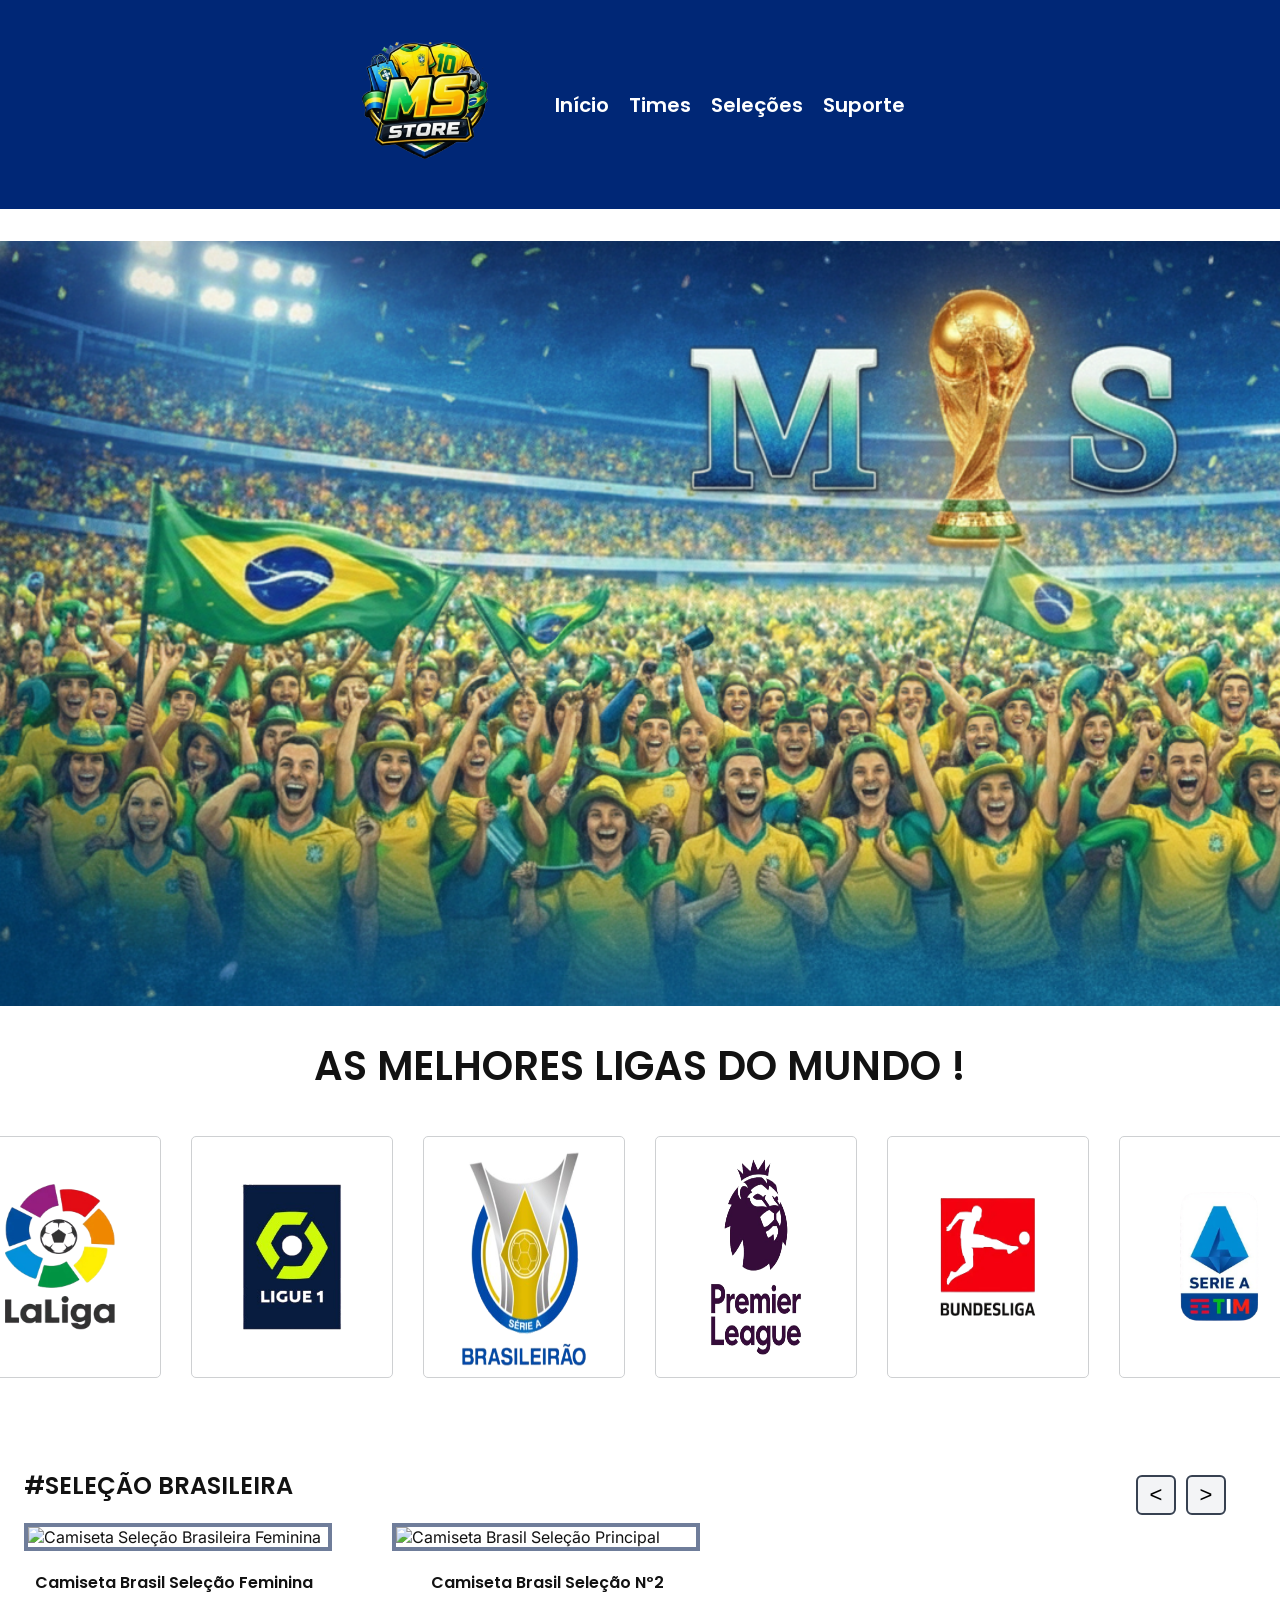
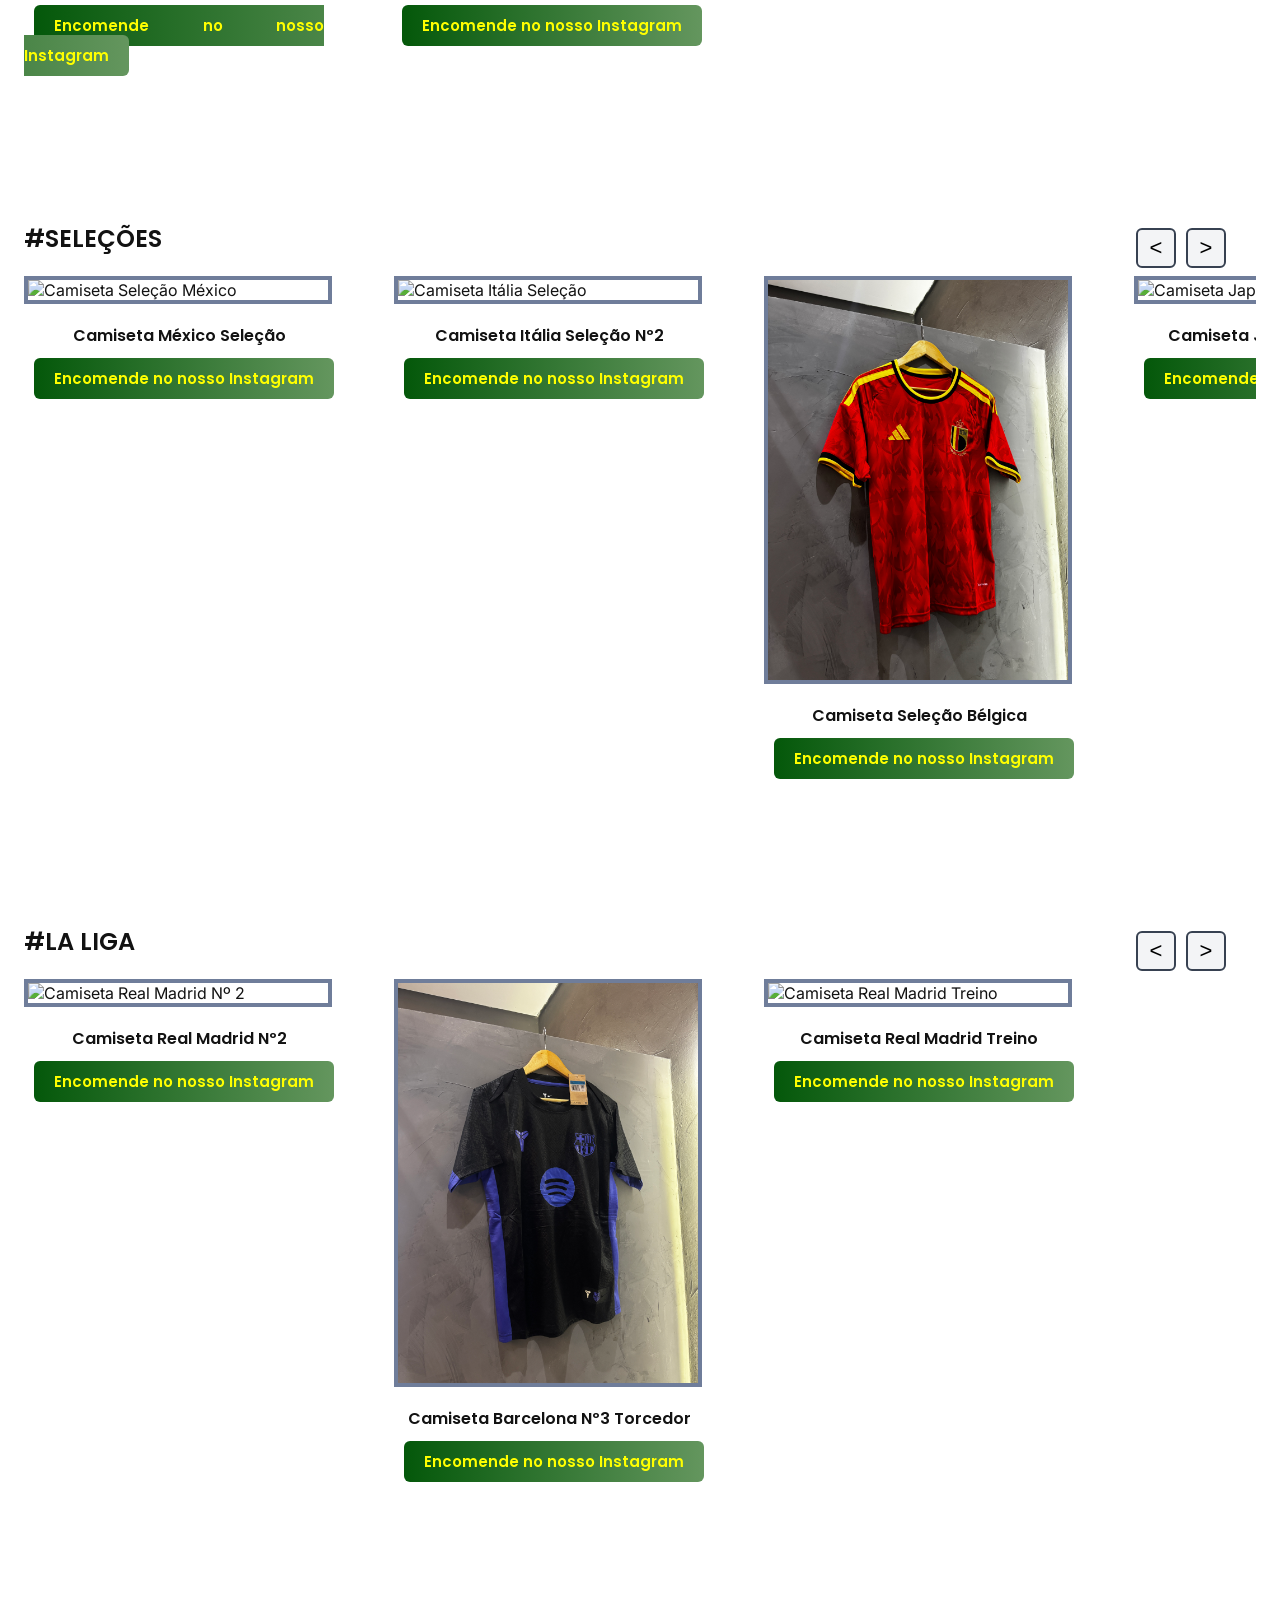
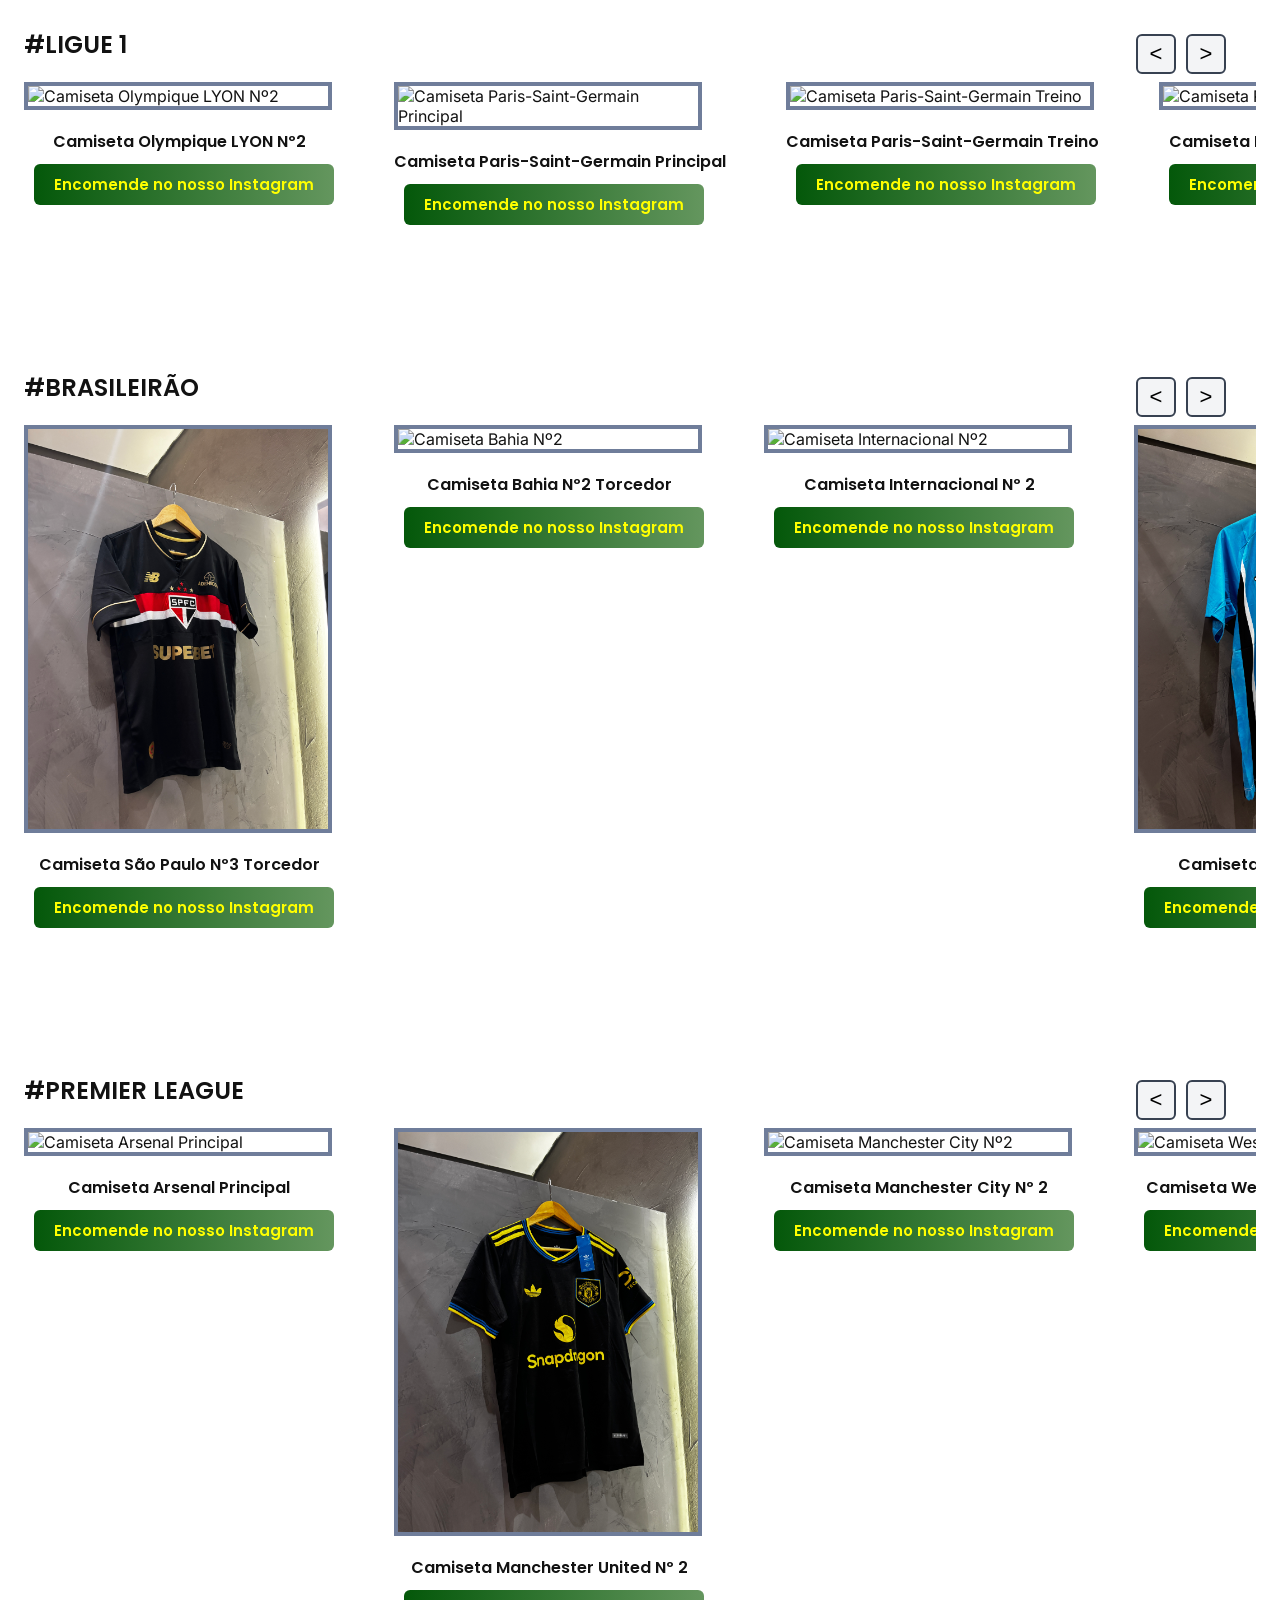
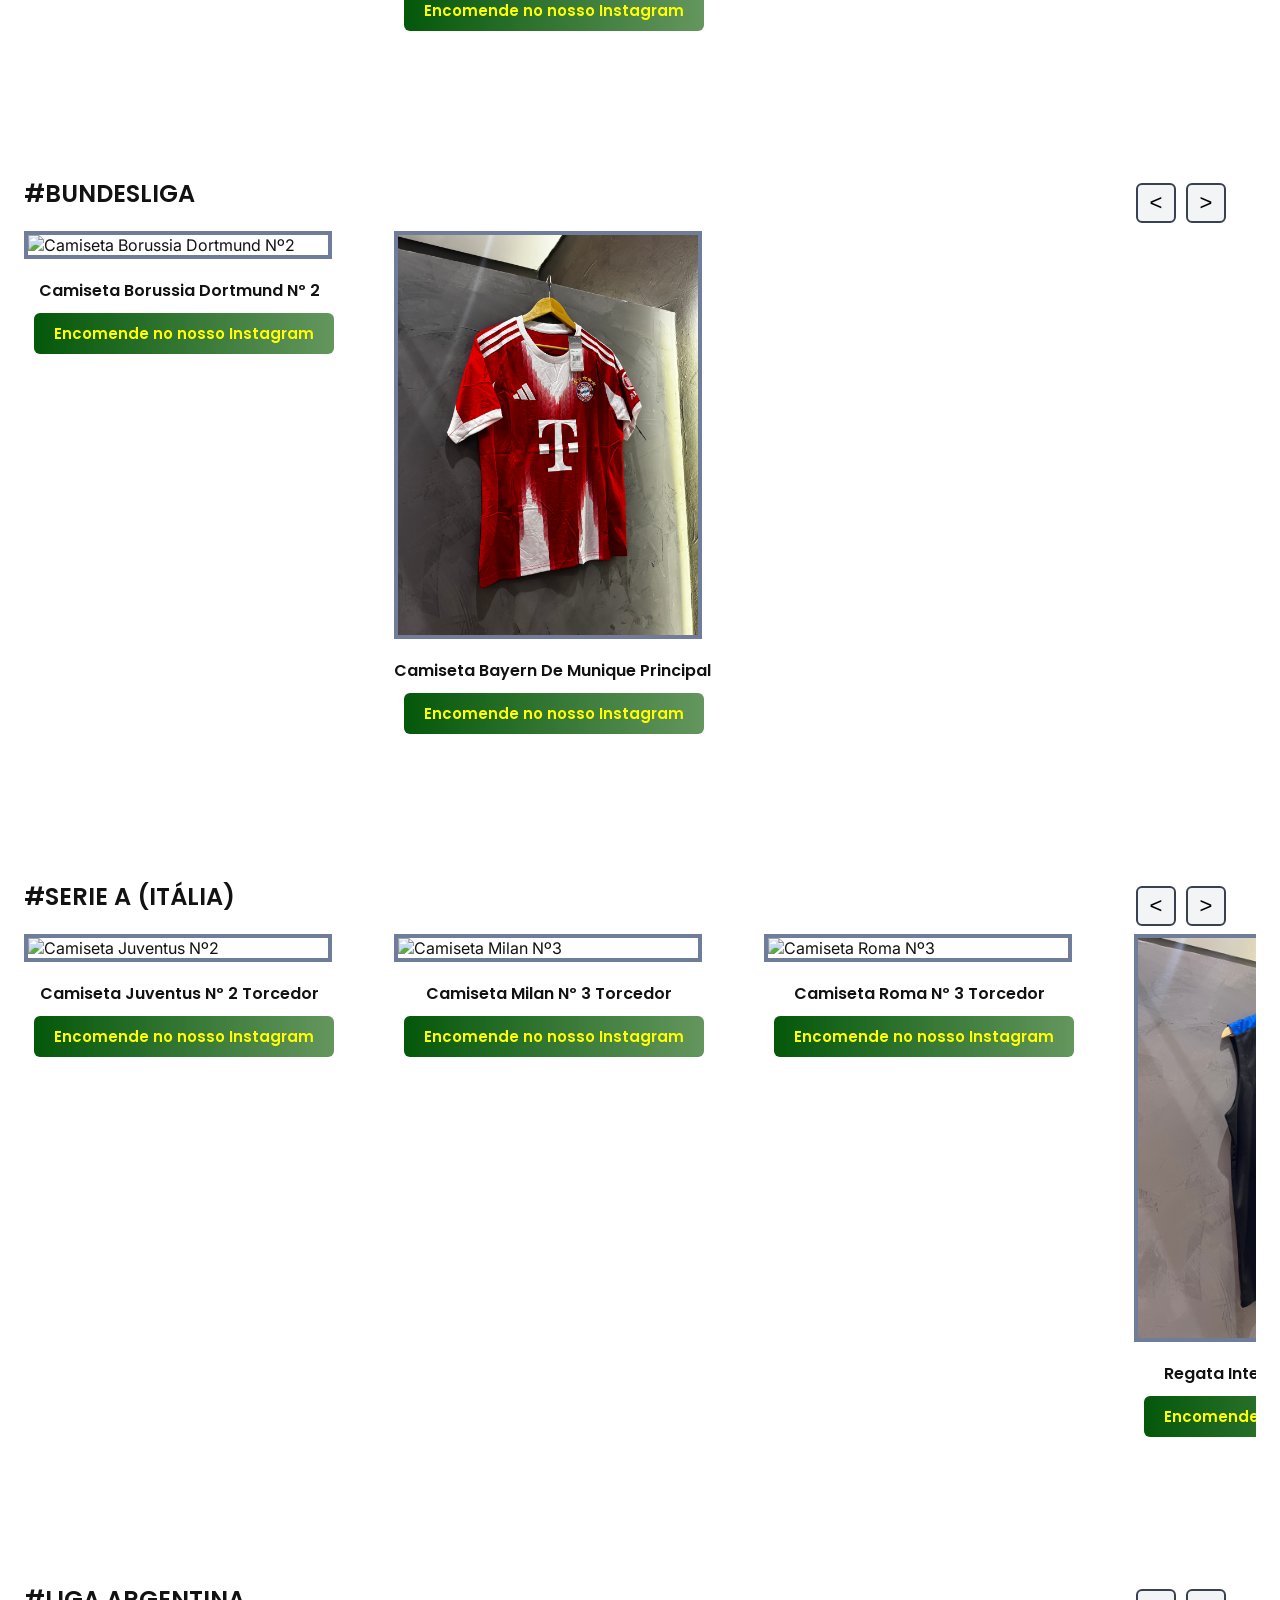
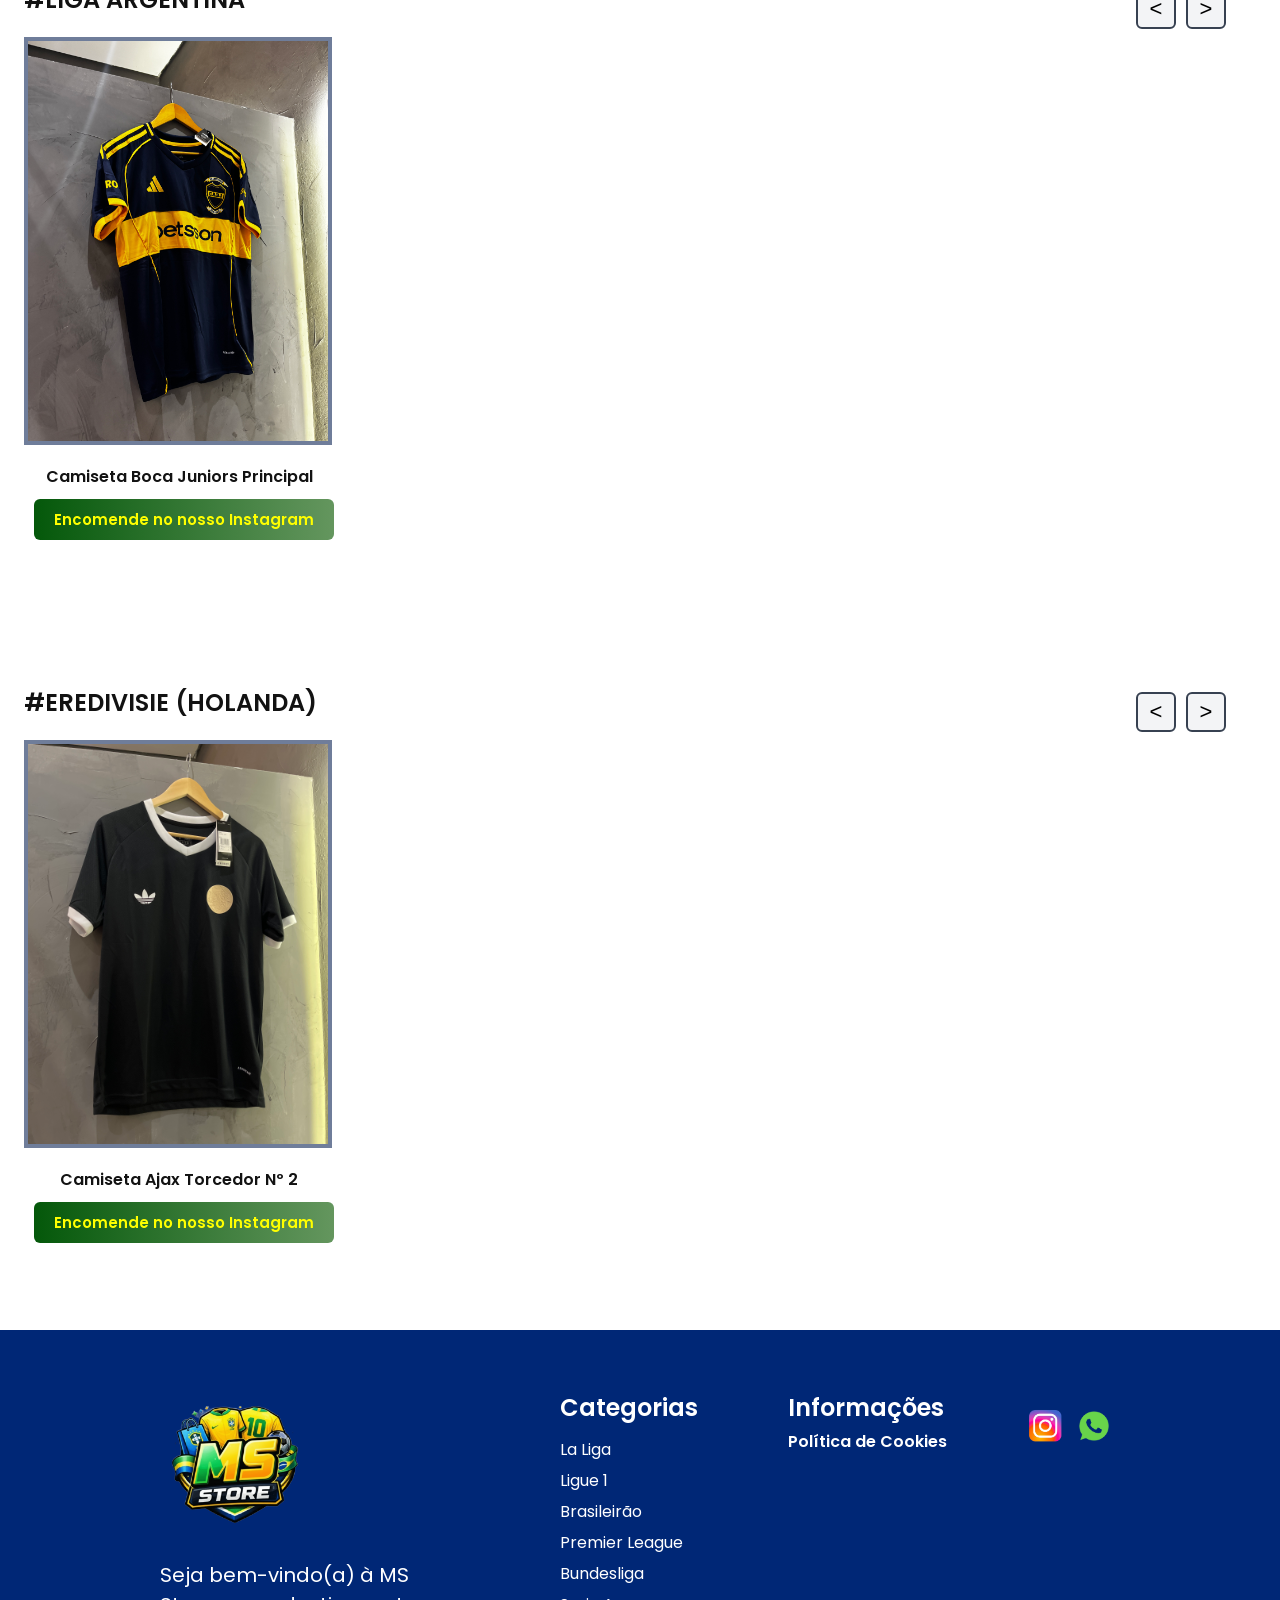
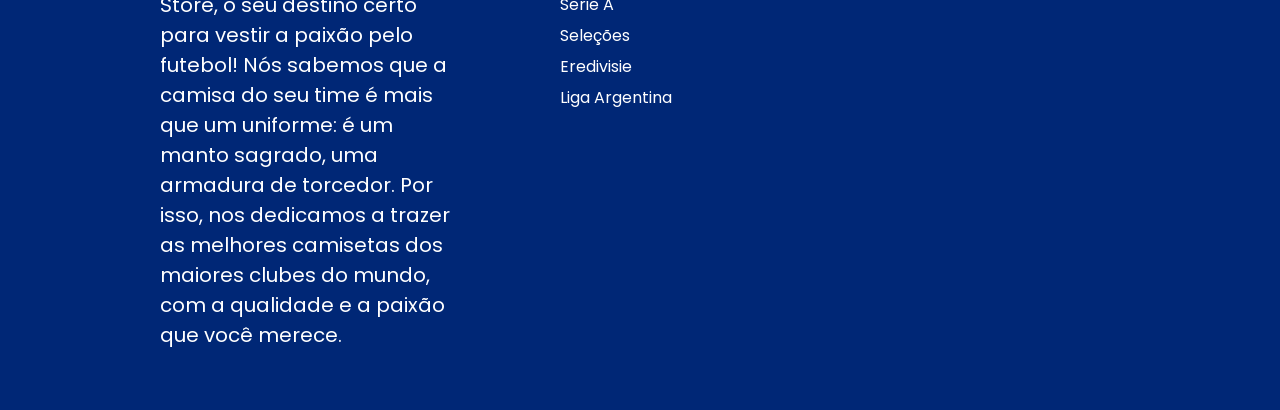
==== commit ed0b05e3: "Tirei a seta" ====
--- a/index.html
+++ b/index.html
@@ -22,10 +22,6 @@
         </nav>
     </header>
     <main>
-        <div class="scroll_container">
-            <div class="scroll-top">
-                <img src="assets/scrolltop.png" alt="Scroll">
-            </div>
         </div>
         <div class="banner_container">
             <img src="assets/Banner_novo.png" alt="Banner da Loja" class="bannerloja">
--- a/css/styles.css
+++ b/css/styles.css
@@ -48,8 +48,6 @@
     display: flex;
     border-radius: 5px;
 }
-
-
 .section_header{
     padding: 2%;
     background-color: #002776;
@@ -75,7 +73,7 @@
     color:#FFFFFF;
 }
 .banner_container {
-  width: 2376px;        /* largura total da tela */
+  width: 1950px;        /* largura total da tela */
   margin: 0;
   padding: 0;
   margin-left: calc(-50vw + 50%);
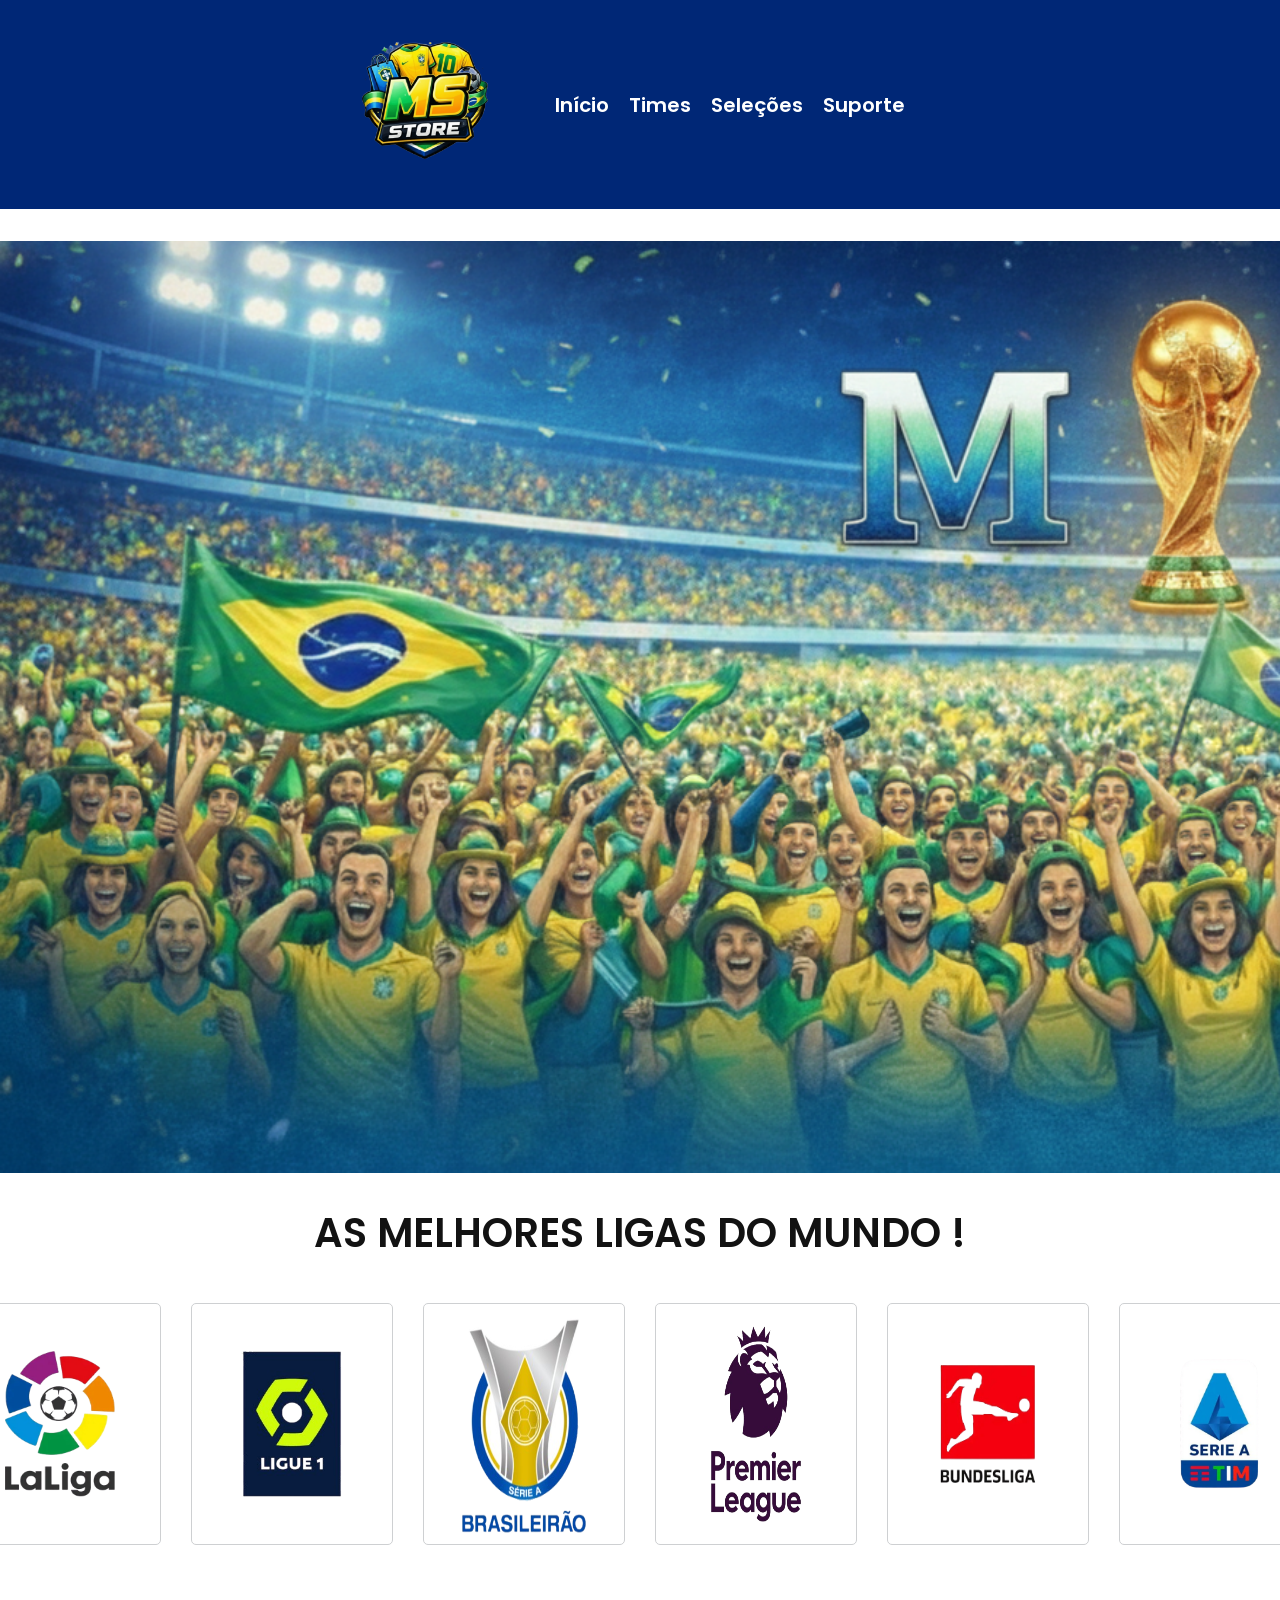
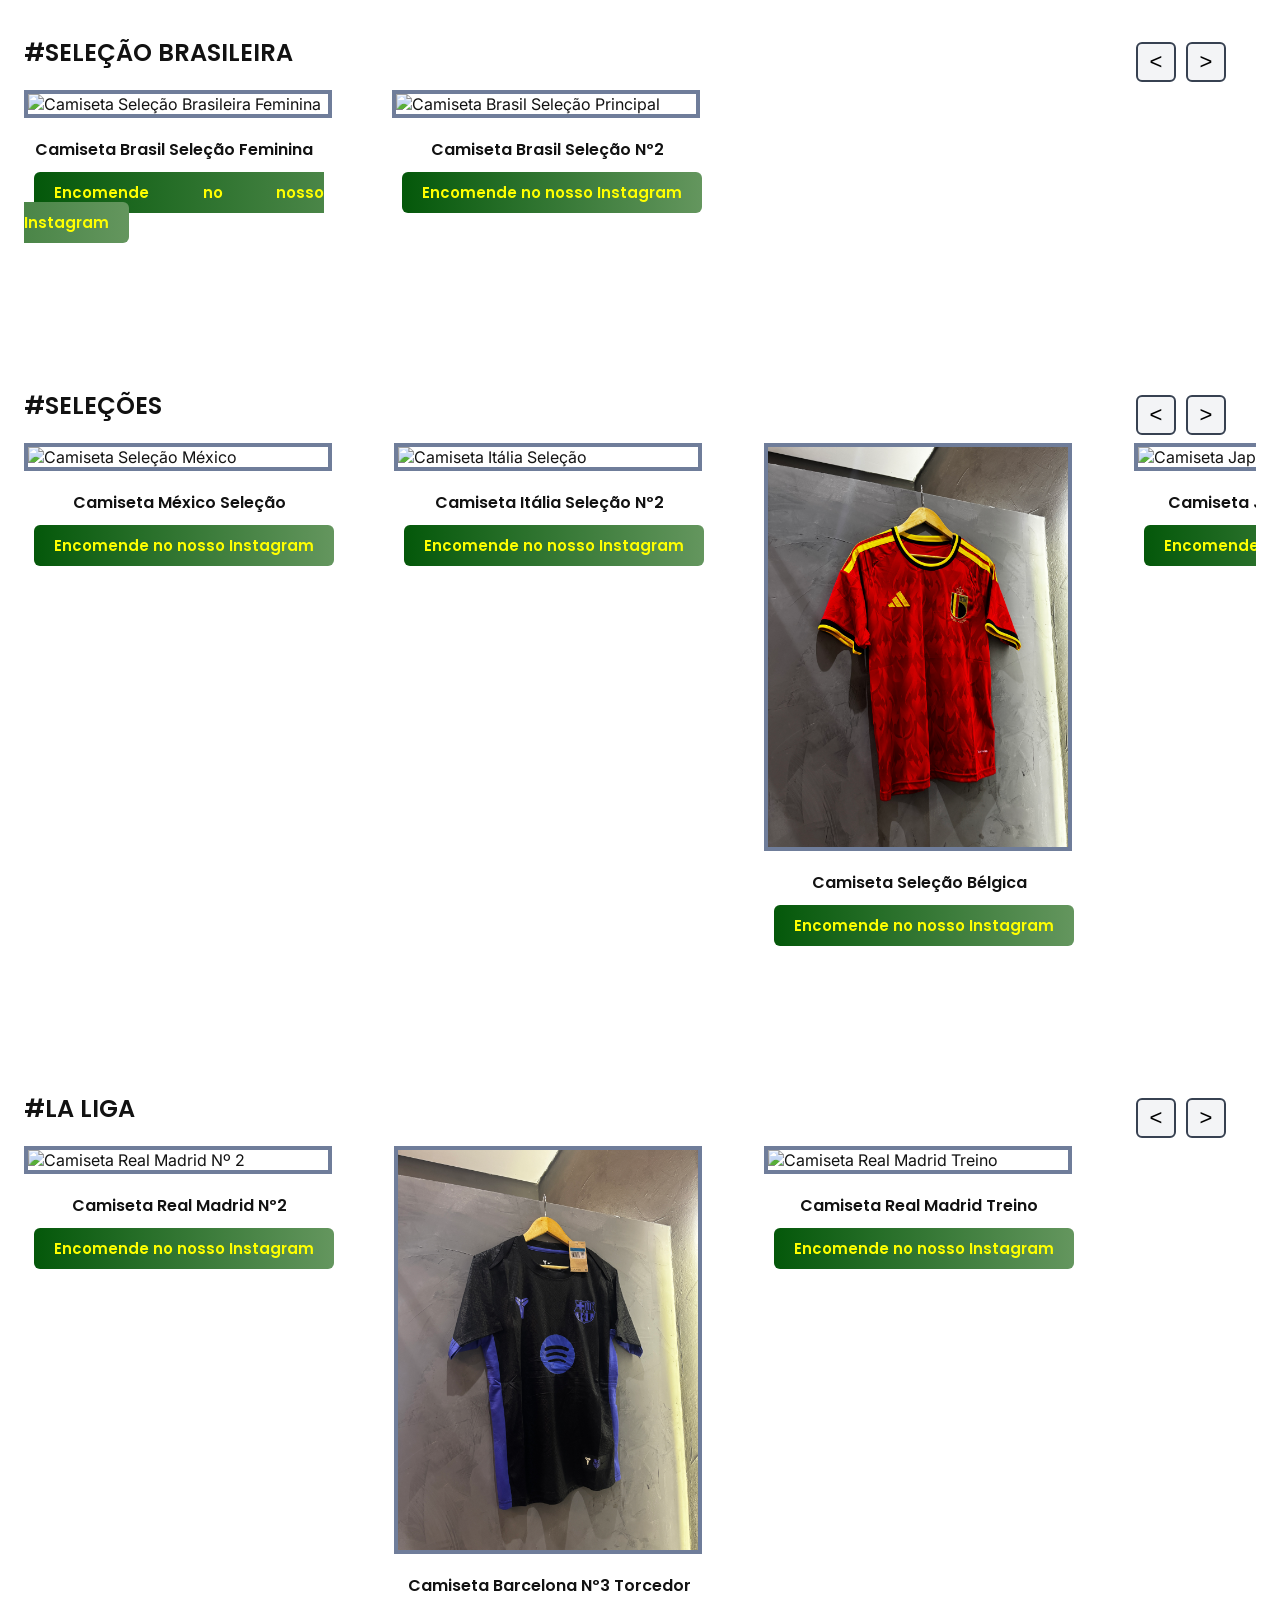
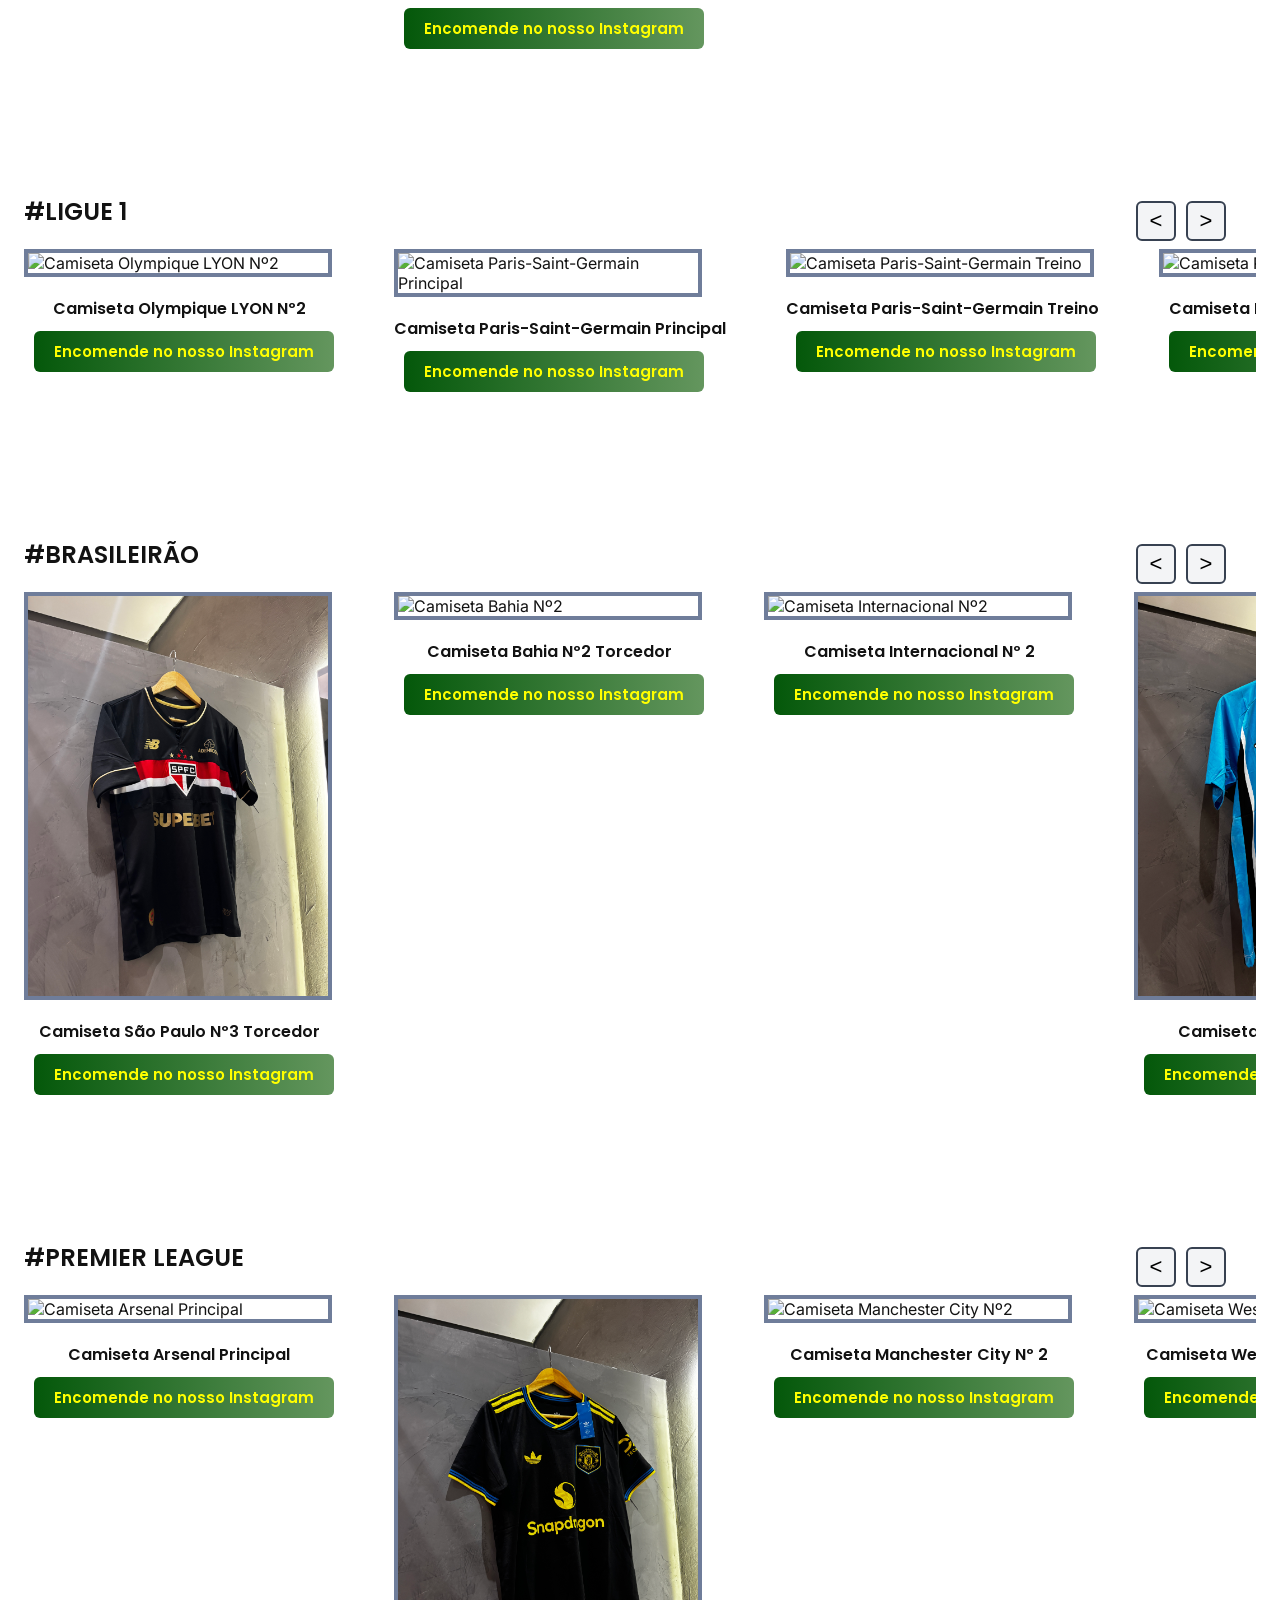
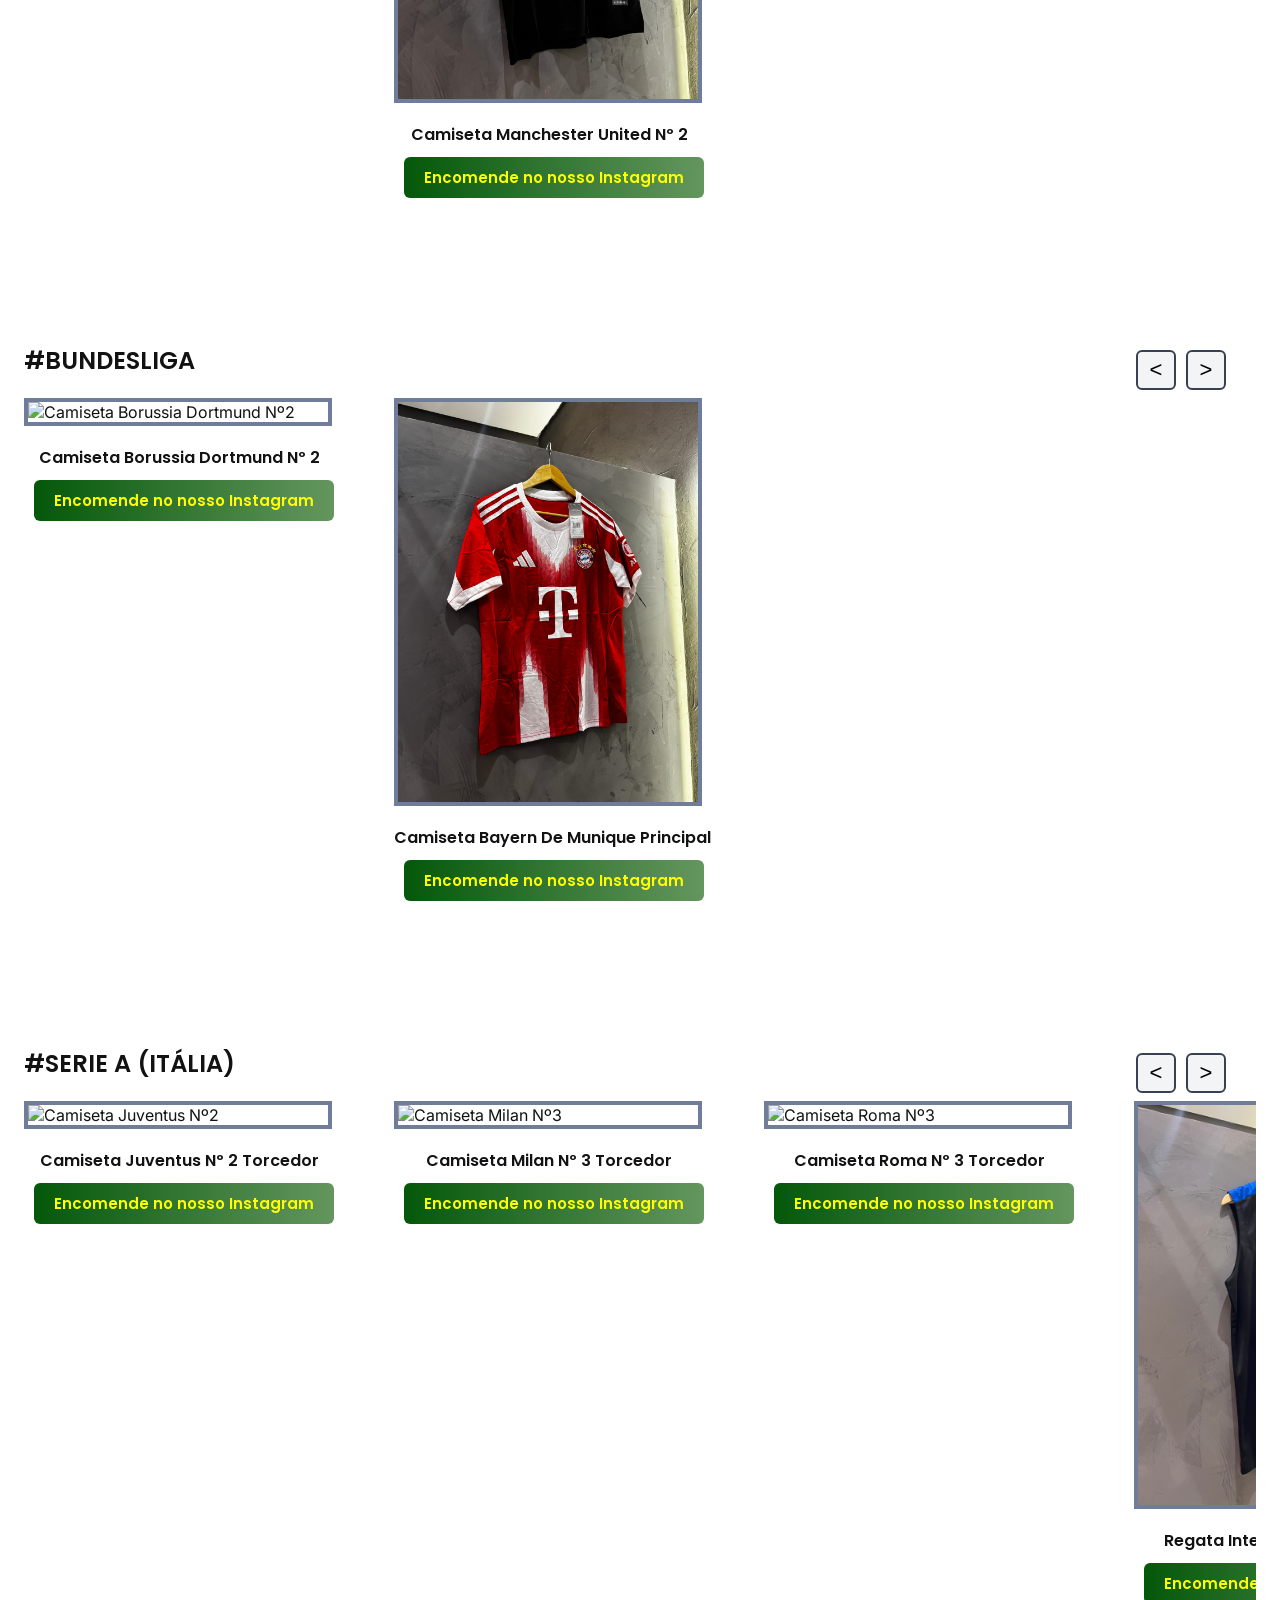
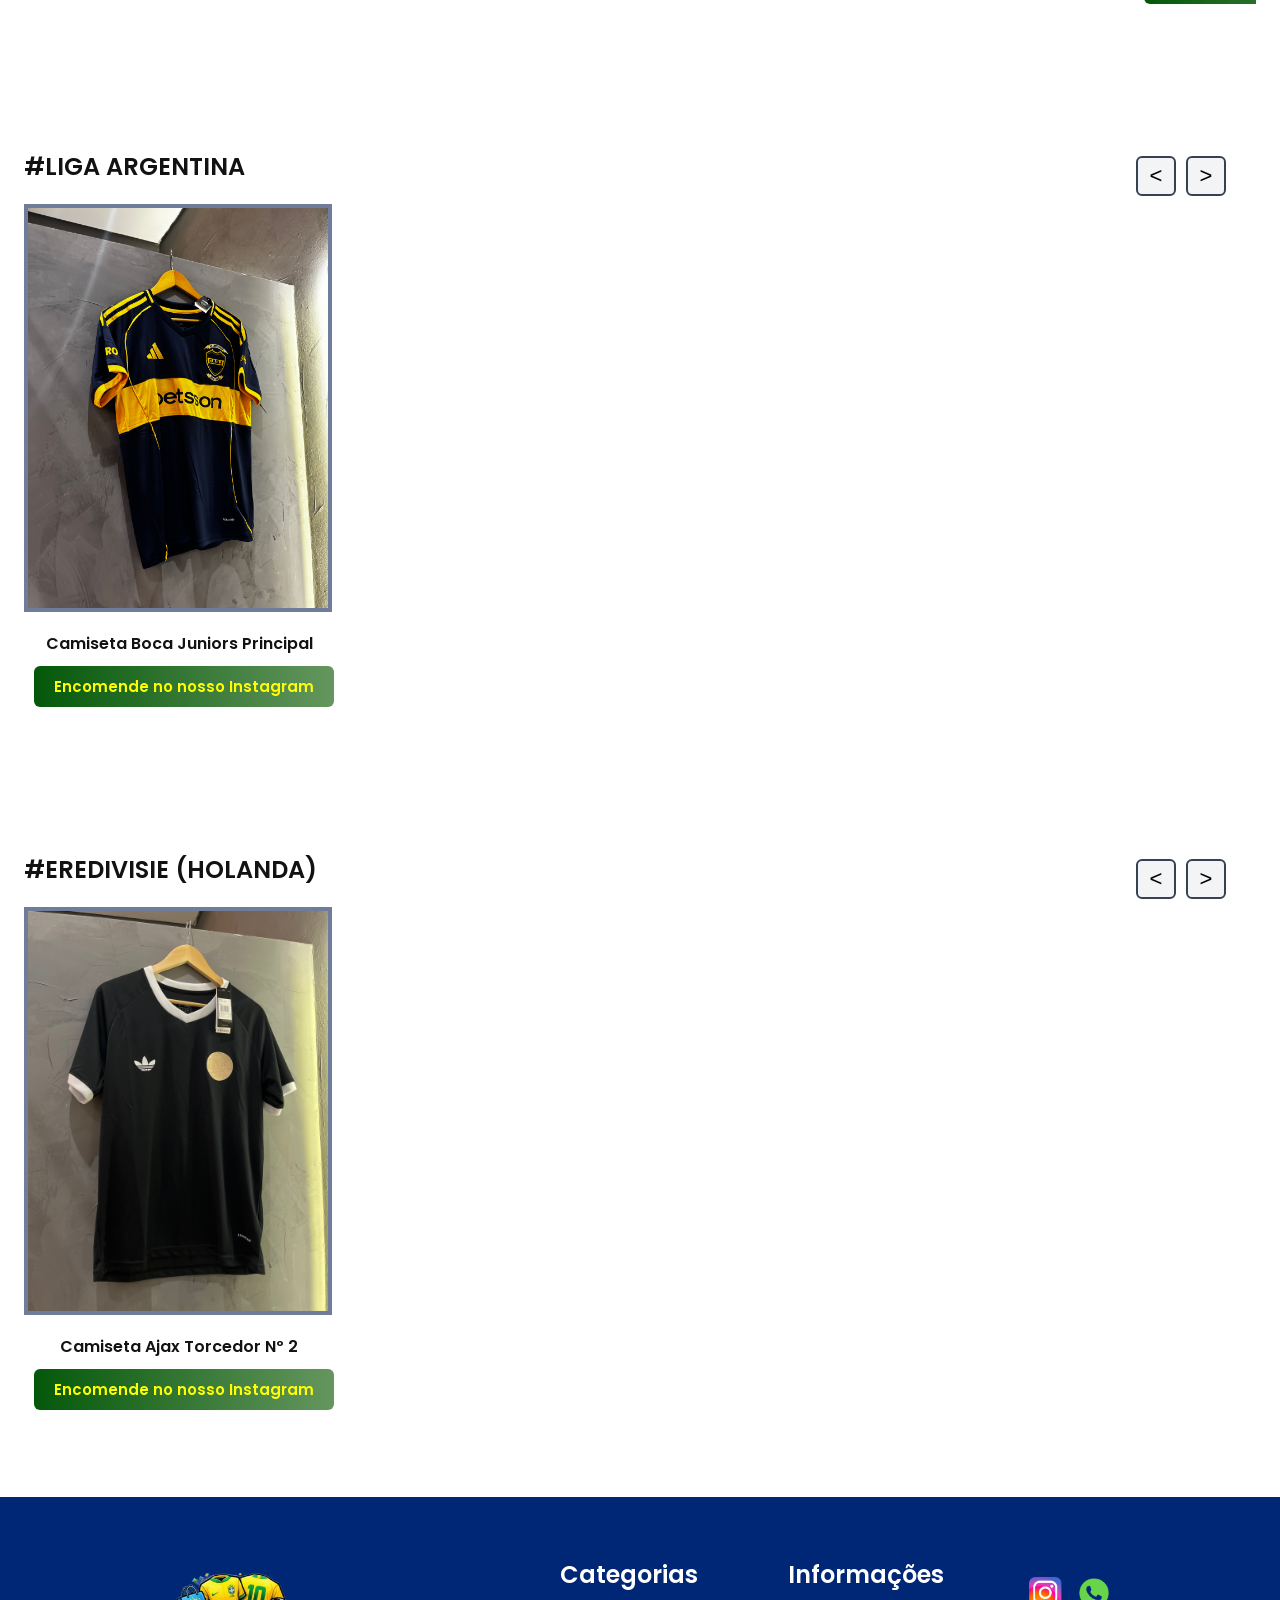
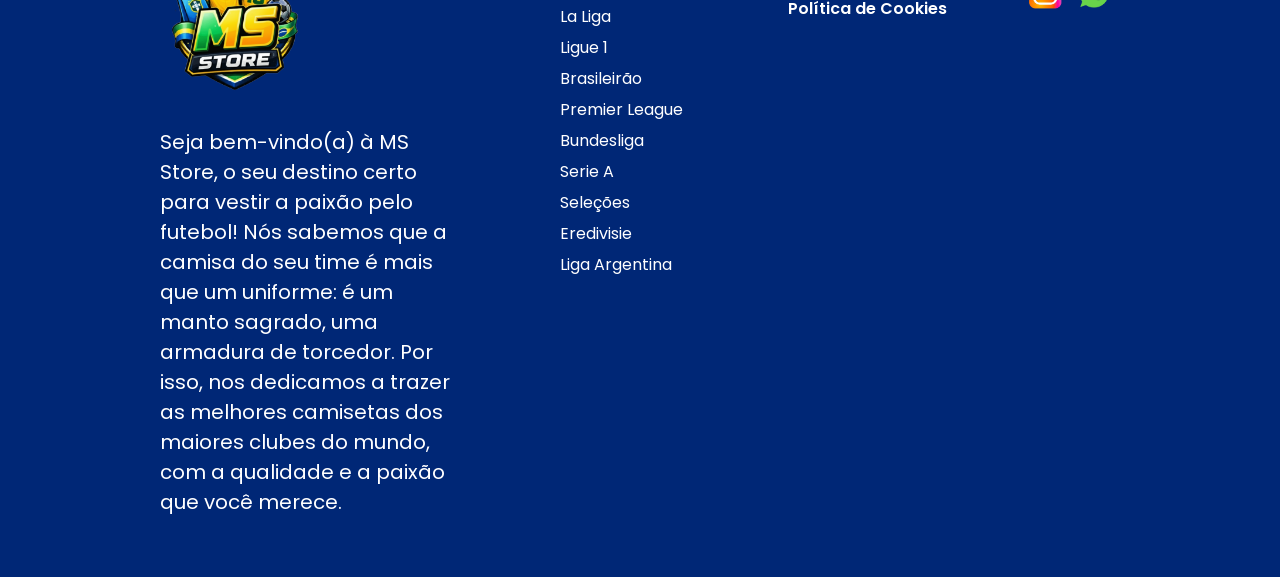
==== commit ae6c405f: "Tirei a seta" ====
--- a/index.html
+++ b/index.html
@@ -22,7 +22,6 @@
         </nav>
     </header>
     <main>
-        </div>
         <div class="banner_container">
             <img src="assets/Banner_novo.png" alt="Banner da Loja" class="bannerloja">
         </div>
--- a/css/styles.css
+++ b/css/styles.css
@@ -73,7 +73,7 @@
     color:#FFFFFF;
 }
 .banner_container {
-  width: 1950px;        /* largura total da tela */
+  width: 2376px;        /* largura total da tela */
   margin: 0;
   padding: 0;
   margin-left: calc(-50vw + 50%);
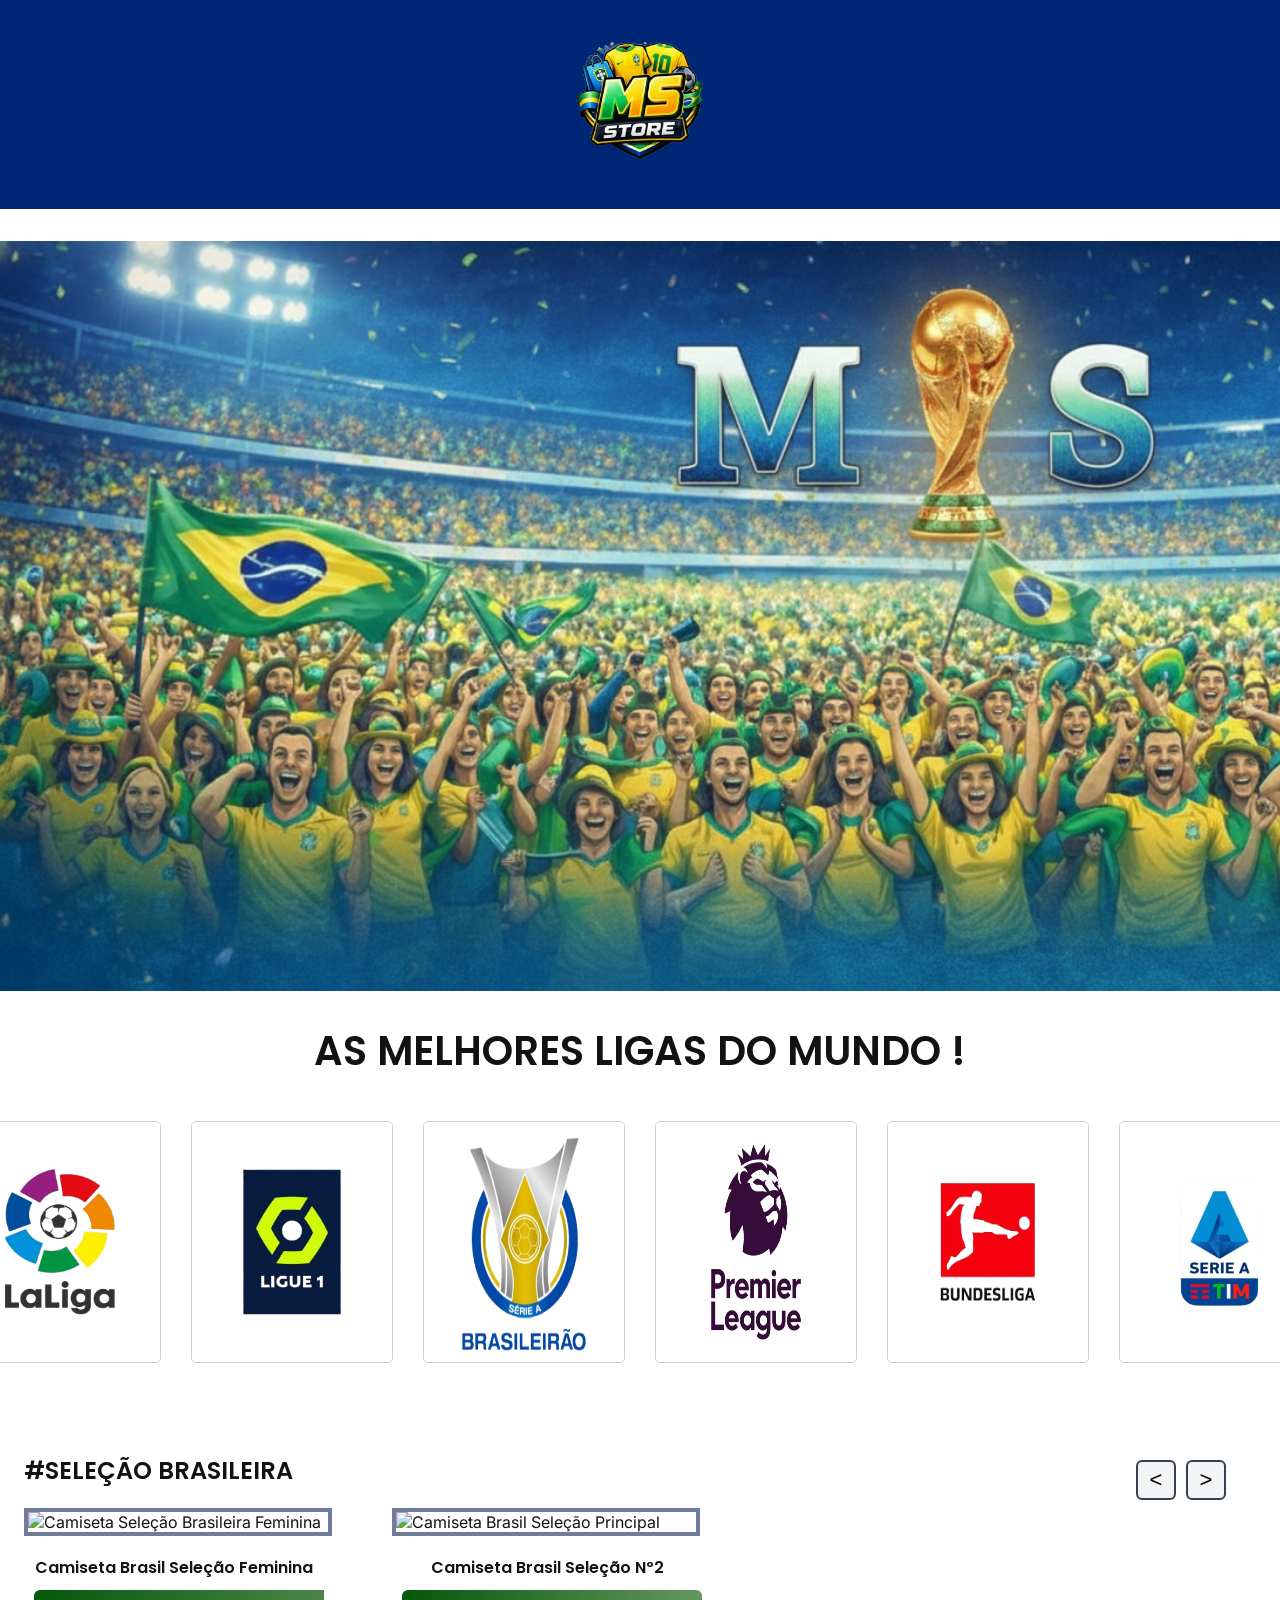
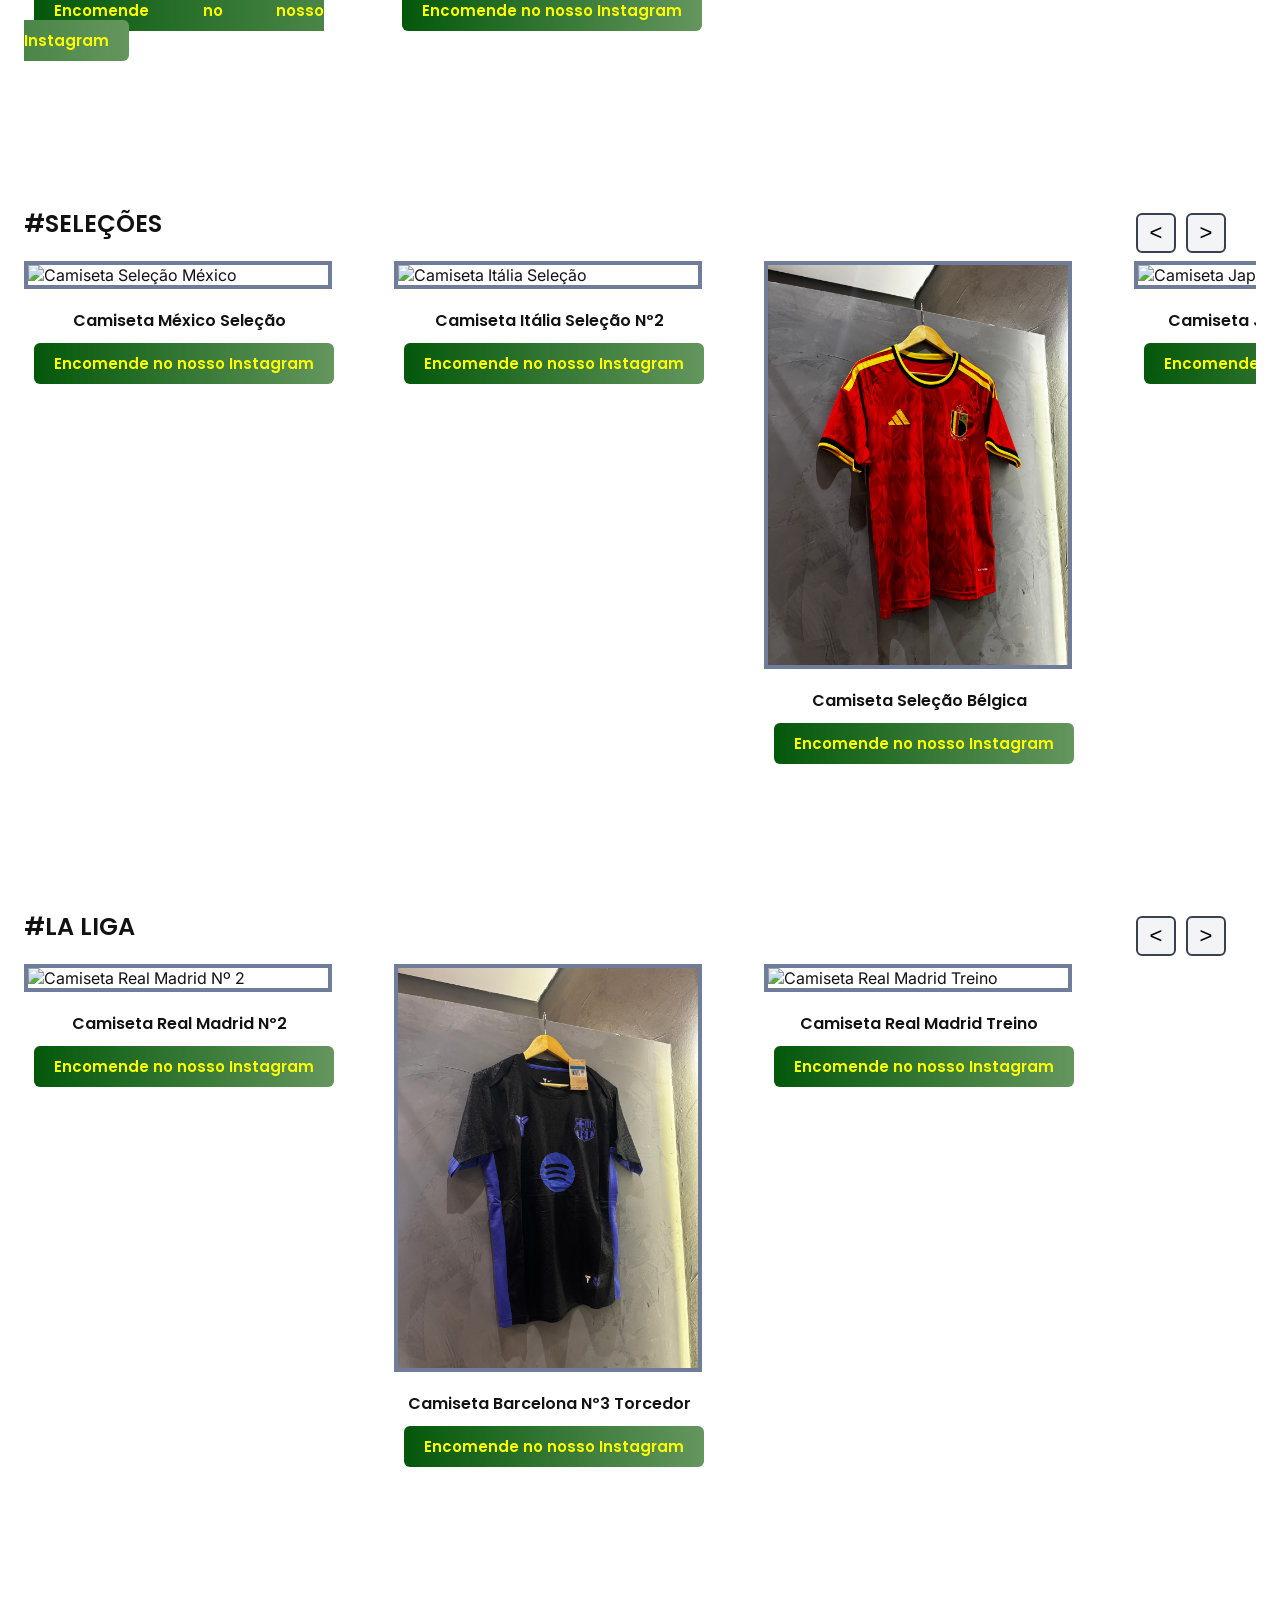
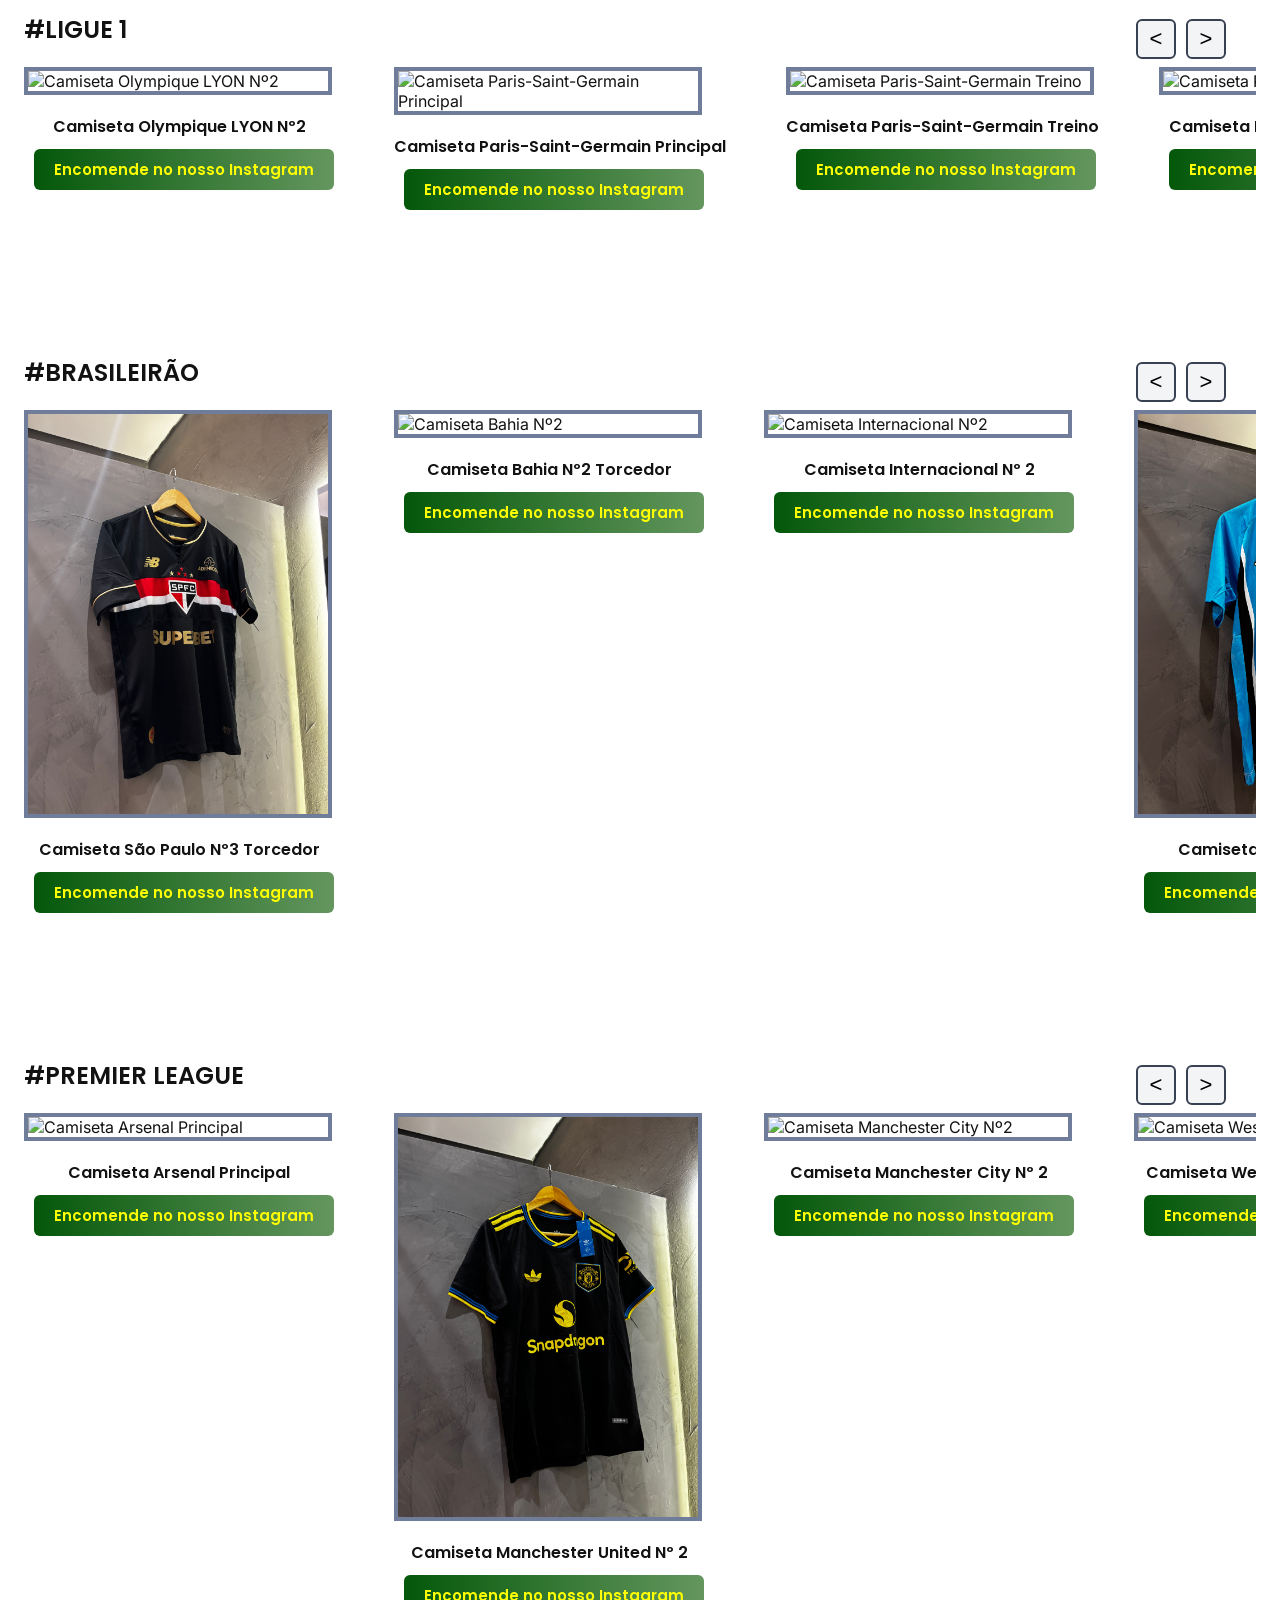
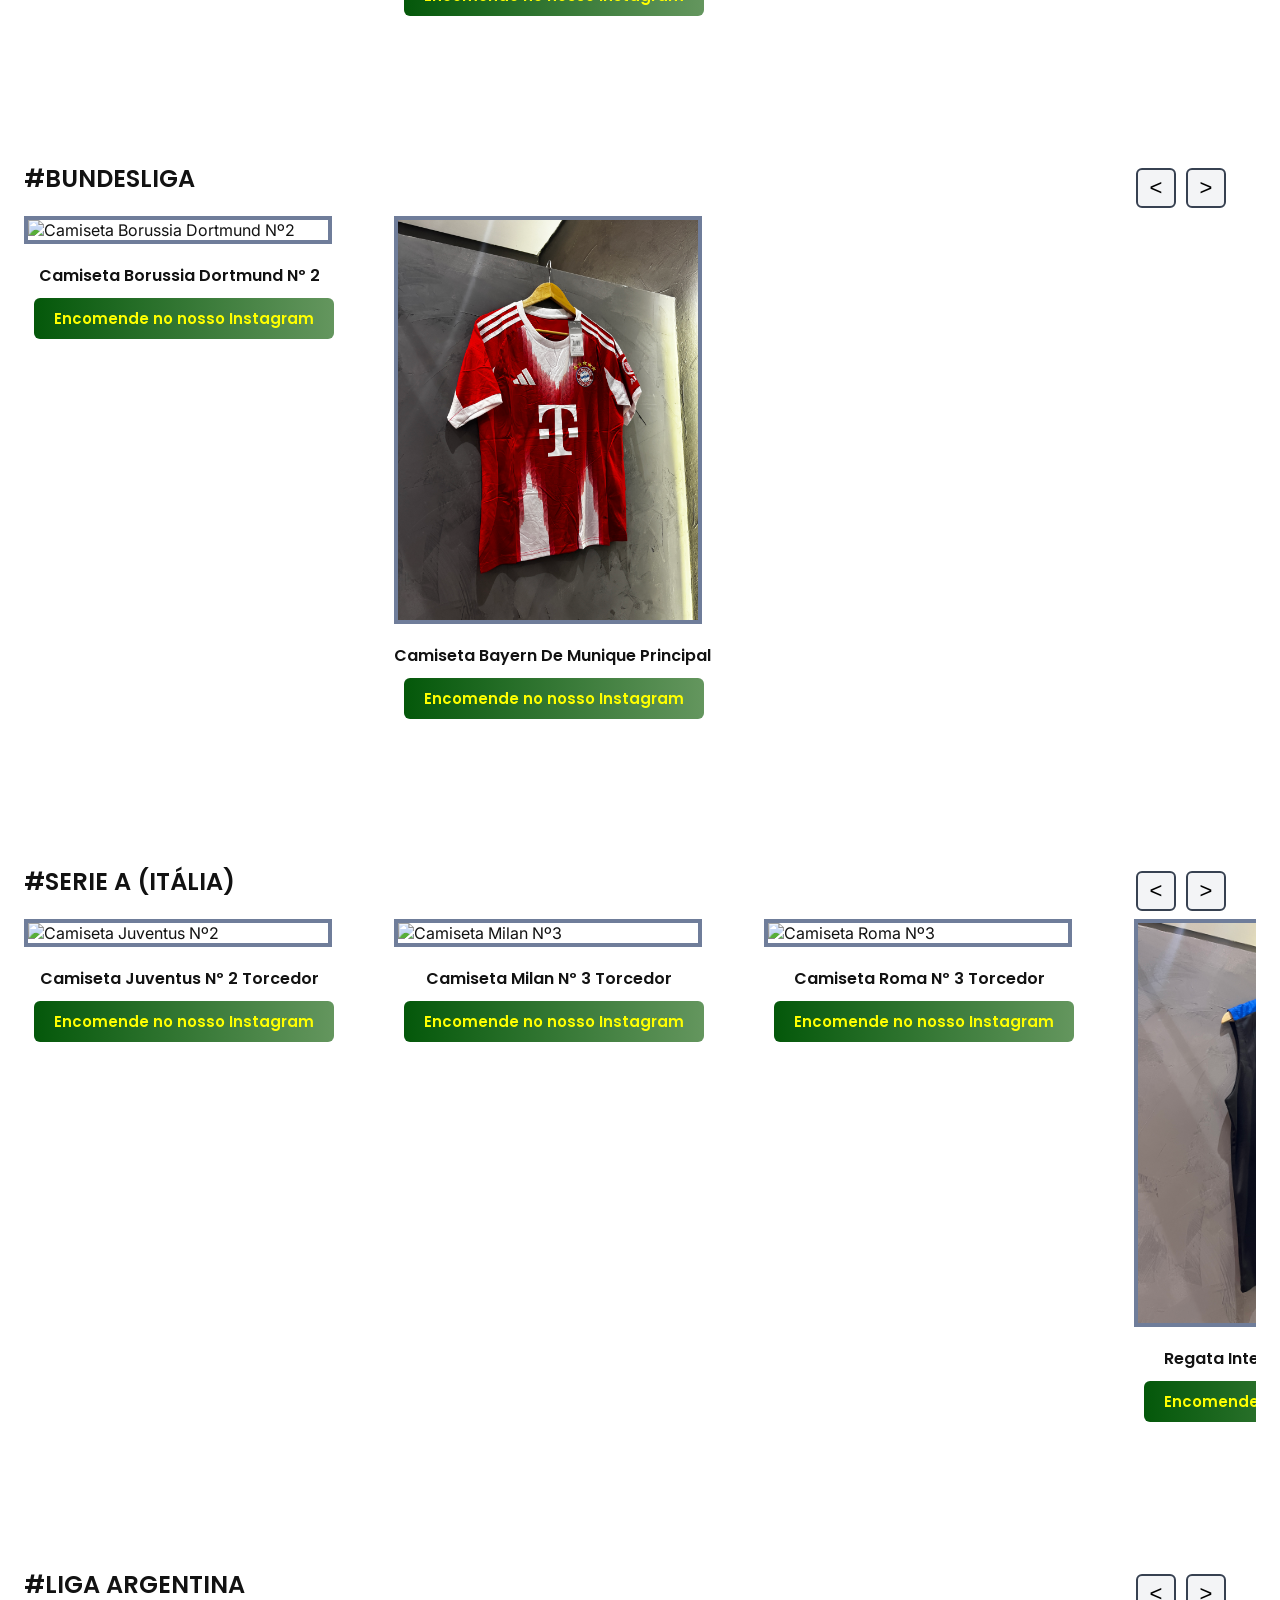
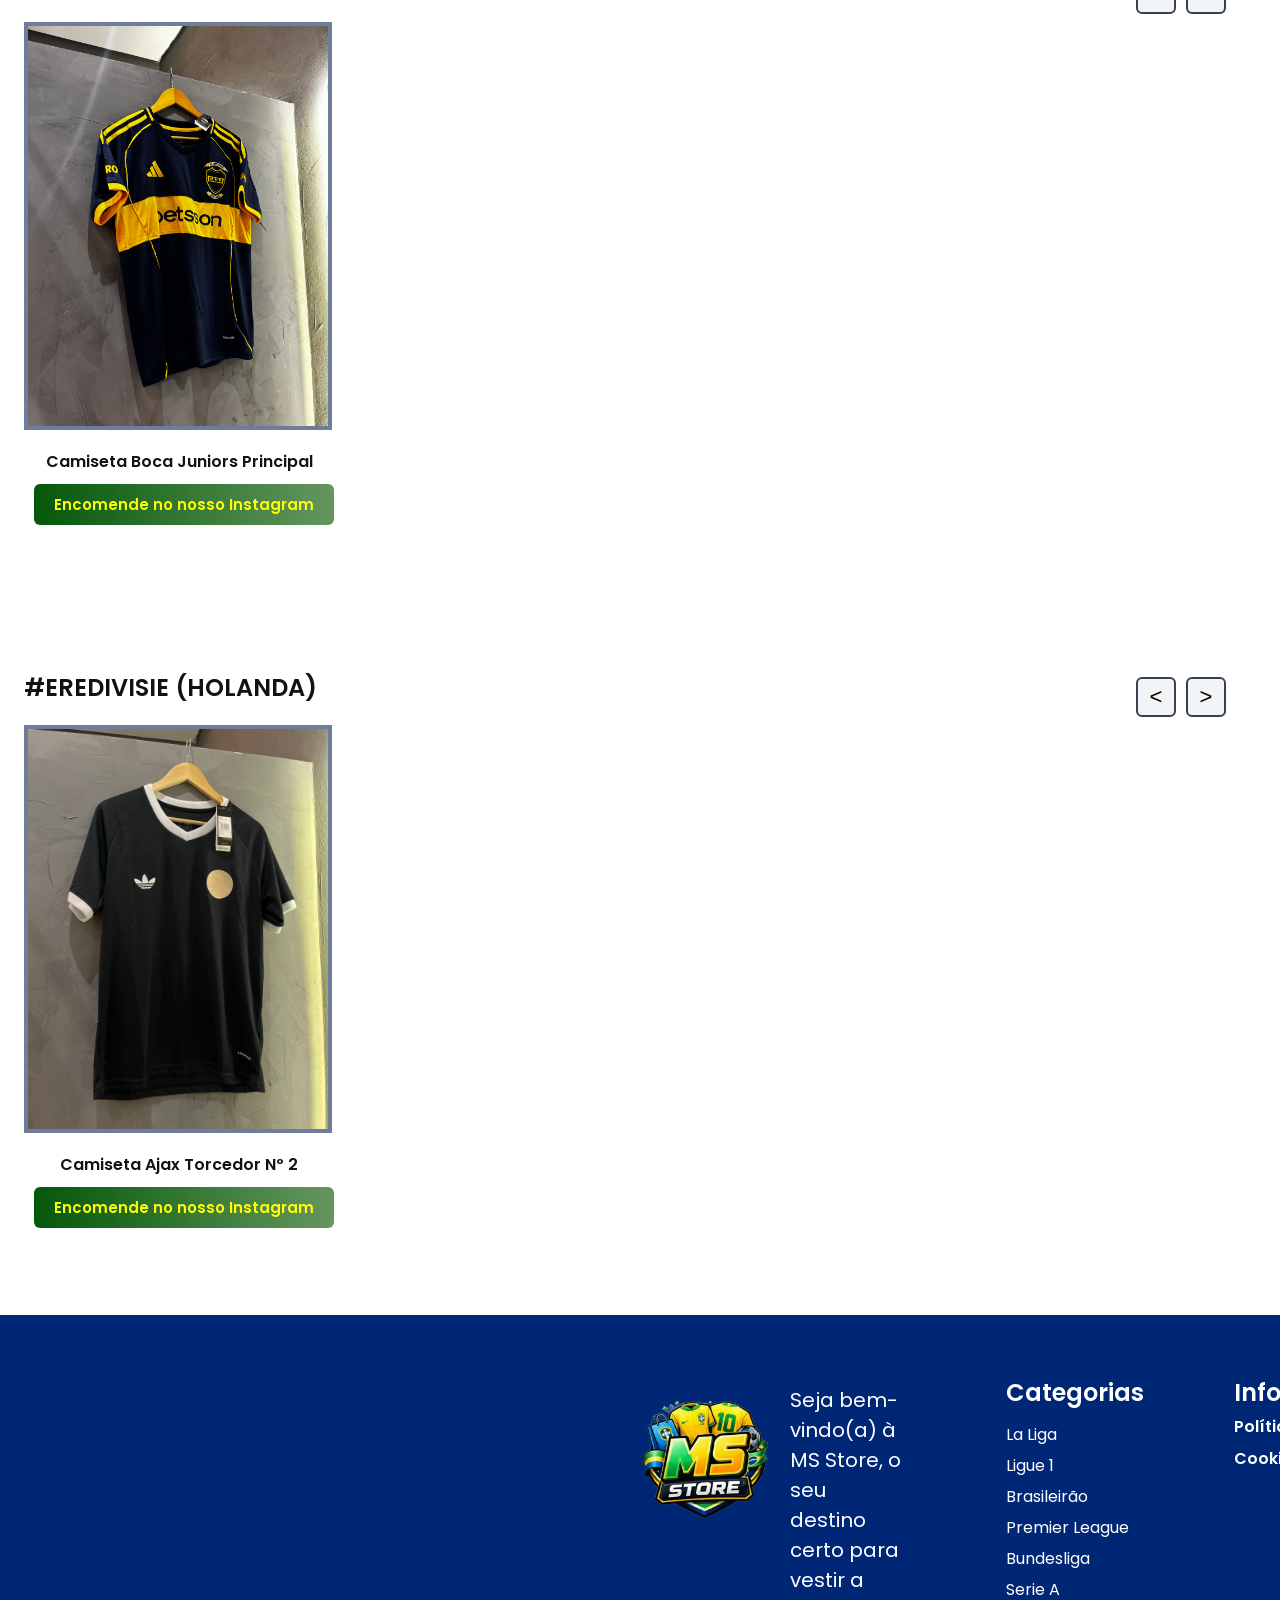
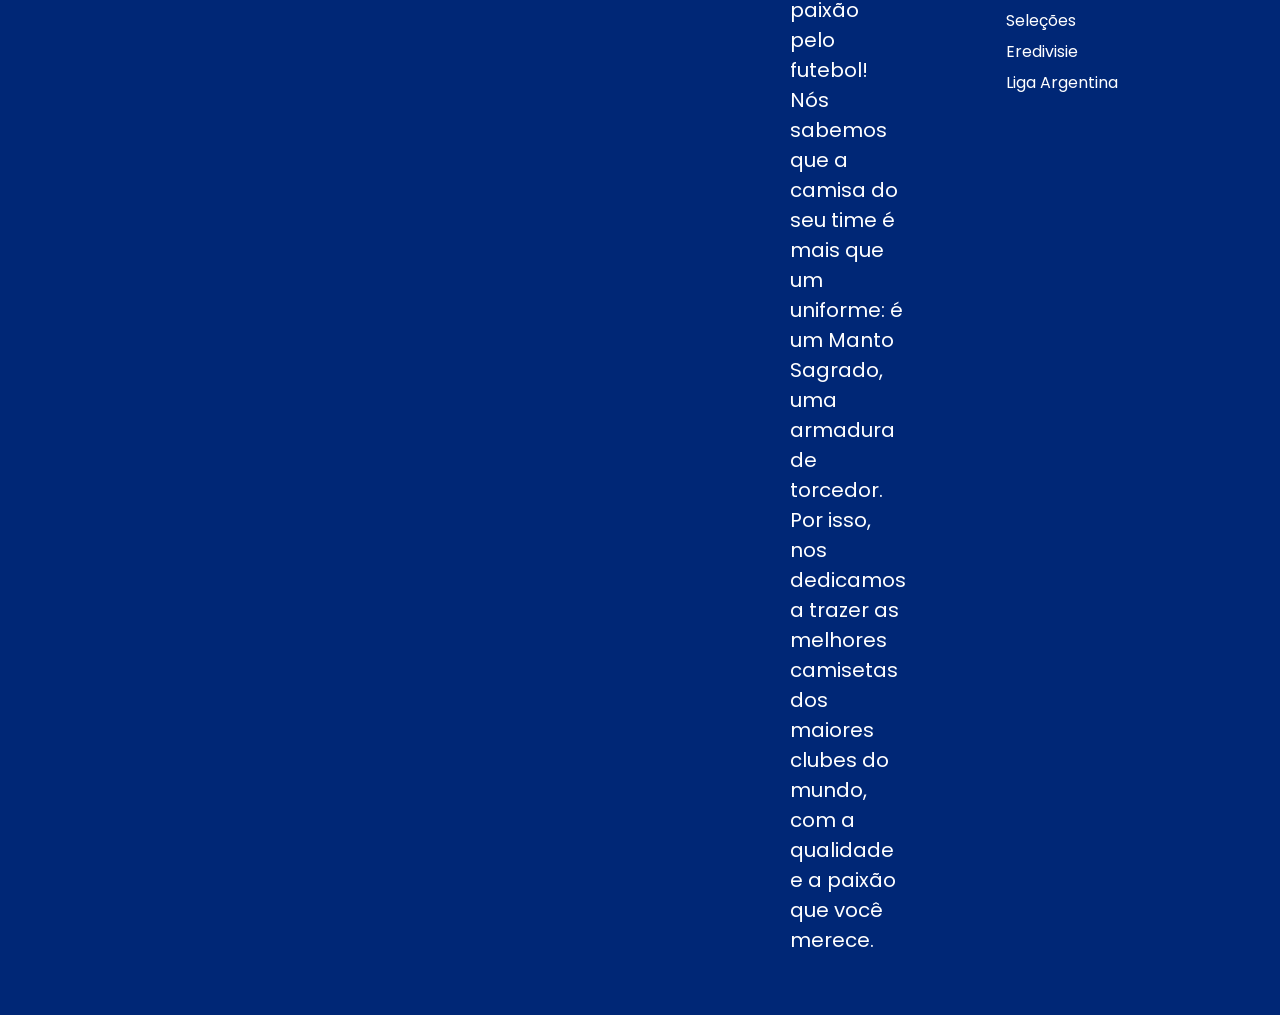
==== commit f06264a9: "Header e Footer arrumado,falta arrumar zoom nas fotos" ====
--- a/index.html
+++ b/index.html
@@ -13,12 +13,6 @@
             <a href="index.html">
                 <img src="assets/logomsstore.png" alt="Logo Loja" class="logoloja"> 
             </a>
-                <ul class="section_ul">
-                <li class="section_li"><a href="index.html">Início</a></li>
-                <li class="section_li"><a href="times.html">Times</a></li>
-                <li class="section_li"><a href="selecoes.html">Seleções</a></li>
-                <li class="section_li"><a href="suporte.html">Suporte</a></li>
-            </ul>
         </nav>
     </header>
     <main>
@@ -70,14 +64,33 @@
         <div class="carousel-wrapper">
             <section class="cards_camisas">
                 <div class="card_camisas">
-                    <img class="camisas_cards" src="assets/FUTEBOL/P (S)/SELECAOP/FEMININA.jpg" alt="Camiseta Seleção Brasileira Feminina">
+                    <img class="camisas_cards zoom-img" src="assets/FUTEBOL/P (S)/SELECAOP/FEMININA.jpg" alt="Camiseta Seleção Brasileira Feminina">
+                    <div class="modal" id="modalZoom">
+                        <span class="close">&times;</span>
+                        <img class="modal-img" id="imgModal">
+                        <div class="zoom-controls">
+                            <button id="zoomIn">+</button>
+                            <button id="zoomOut">−</button>
+                        </div>
+                        <img class="modal-img" id="imgModal">
+                    </div>
                     <div class="legenda_camisa">
                         <h2>Camiseta Brasil Seleção Feminina</h2>
                         <a href="https://www.instagram.com/fe__piccinin" target="_blank" class="btn-instagram">Encomende no nosso Instagram</a>
                     </div>
                 </div>
-                <div class="card_camisas">
-                    <img class="camisas_cards" src="assets/FUTEBOL/M/SELECAOM/brasil.jpg" alt="Camiseta Brasil Seleção Principal">
+                
+                <div class="card_camisas">
+                    <img class="camisas_cards zoom-img" src="assets/FUTEBOL/M/SELECAOM/brasil.jpg" alt="Camiseta Brasil Seleção Principal">
+                    <div class="modal" id="modalZoom">
+                        <span class="close">&times;</span>
+                        <img class="modal-img" id="imgModal">
+                        <div class="zoom-controls">
+                            <button id="zoomIn">+</button>
+                            <button id="zoomOut">−</button>
+                        </div>
+                        <img class="modal-img" id="imgModal">
+                    </div>
                     <h2>Camiseta Brasil Seleção Nº2</h2>
                     <a href="https://www.instagram.com/fe__piccinin" target="_blank" class="btn-instagram">Encomende no nosso Instagram</a>
                 </div>
@@ -94,7 +107,16 @@
         <div class="carousel-wrapper">
             <section class="cards_camisas">
                 <div class="card_camisas">
-                    <img class="camisas_cards" src="assets/FUTEBOL/P (S)/SELECAOP/R$140(25).jpg" alt="Camiseta Seleção México">
+                    <img class="camisas_cards zoom-img" src="assets/FUTEBOL/P (S)/SELECAOP/R$140(25).jpg" alt="Camiseta Seleção México">
+                    <div class="modal" id="modalZoom">
+                        <span class="close">&times;</span>
+                        <img class="modal-img" id="imgModal">
+                        <div class="zoom-controls">
+                            <button id="zoomIn">+</button>
+                            <button id="zoomOut">−</button>
+                        </div>
+                        <img class="modal-img" id="imgModal">
+                    </div>
                     <h2>Camiseta México Seleção</h2>
                     <a href="https://www.instagram.com/fe__piccinin" target="_blank" class="btn-instagram">Encomende no nosso Instagram</a>
                 </div>
@@ -439,7 +461,7 @@
                 </div>
             
                 <div class="footer_description">
-                    <p>Seja bem-vindo(a) à  MS Store, o seu destino certo para vestir a paixão pelo futebol! Nós sabemos que a camisa do seu time é mais que um uniforme: é um manto sagrado, uma armadura de torcedor. Por isso, nos dedicamos a trazer as melhores camisetas dos maiores clubes do mundo, com a qualidade e a paixão que você merece.</p>
+                    <p>Seja bem-vindo(a) à  MS Store, o seu destino certo para vestir a paixão pelo futebol! Nós sabemos que a camisa do seu time é mais que um uniforme: é um Manto Sagrado, uma armadura de torcedor. Por isso, nos dedicamos a trazer as melhores camisetas dos maiores clubes do mundo, com a qualidade e a paixão que você merece.</p>
                 </div>
                     
             </div>
@@ -470,5 +492,6 @@
         </div>    
         <script src="js/carrousel.js" defer></script>
     </footer>
+
 </body>
 </html>
--- a/css/styles.css
+++ b/css/styles.css
@@ -73,7 +73,7 @@
     color:#FFFFFF;
 }
 .banner_container {
-  width: 2376px;        /* largura total da tela */
+  width: 1912px;        /* largura total da tela */
   margin: 0;
   padding: 0;
   margin-left: calc(-50vw + 50%);
@@ -240,12 +240,12 @@
 }
 .footer_container{
     box-sizing: border-box;
-    margin-right: auto;
-    padding-left: 80px;
+    padding-left: 550px;
     padding-right: 10px;
     display: flex;
     flex-direction: row;
     gap: 100px;
+
 }
 .footer_container_2{
     display: flex;
@@ -253,9 +253,11 @@
     gap:90px;
 }
 .footer_secundario{
-    display: flex;
-    flex-direction: column;
-    max-width: 300px;
+    margin-top: 10px;
+    display: flex;
+    flex-direction: row;
+    max-width: 600px;
+    gap: 10px; 
 }
 .footer_logo{
     padding-bottom: 20px;
@@ -437,4 +439,61 @@
     
     
     
+}
+
+
+.zoom-img {
+  cursor: zoom-in;
+}
+
+.modal {
+  display: none;
+  position: fixed;
+  inset: 0;
+  background: rgba(0,0,0,0.8);
+  justify-content: center;
+  align-items: center;
+  z-index: 999;
+}
+
+.modal-img {
+  max-width: 90%;
+  max-height: 90%;
+  cursor: grab;
+  transition: transform 0.15s ease;
+}
+
+.modal-img:active {
+  cursor: grabbing;
+}
+
+.close {
+  position: absolute;
+  top: 20px;
+  right: 30px;
+  font-size: 40px;
+  color: white;
+  cursor: pointer;
+}
+
+.zoom-controls {
+  position: absolute;
+  bottom: 30px;
+  display: flex;
+  gap: 15px;
+}
+
+.zoom-controls button {
+  width: 45px;
+  height: 45px;
+  font-size: 24px;
+  border: none;
+  border-radius: 50%;
+  cursor: pointer;
+  background: white;
+  font-weight: bold;
+}
+
+.zoom-controls button:hover {
+  background: #ddd;
 }
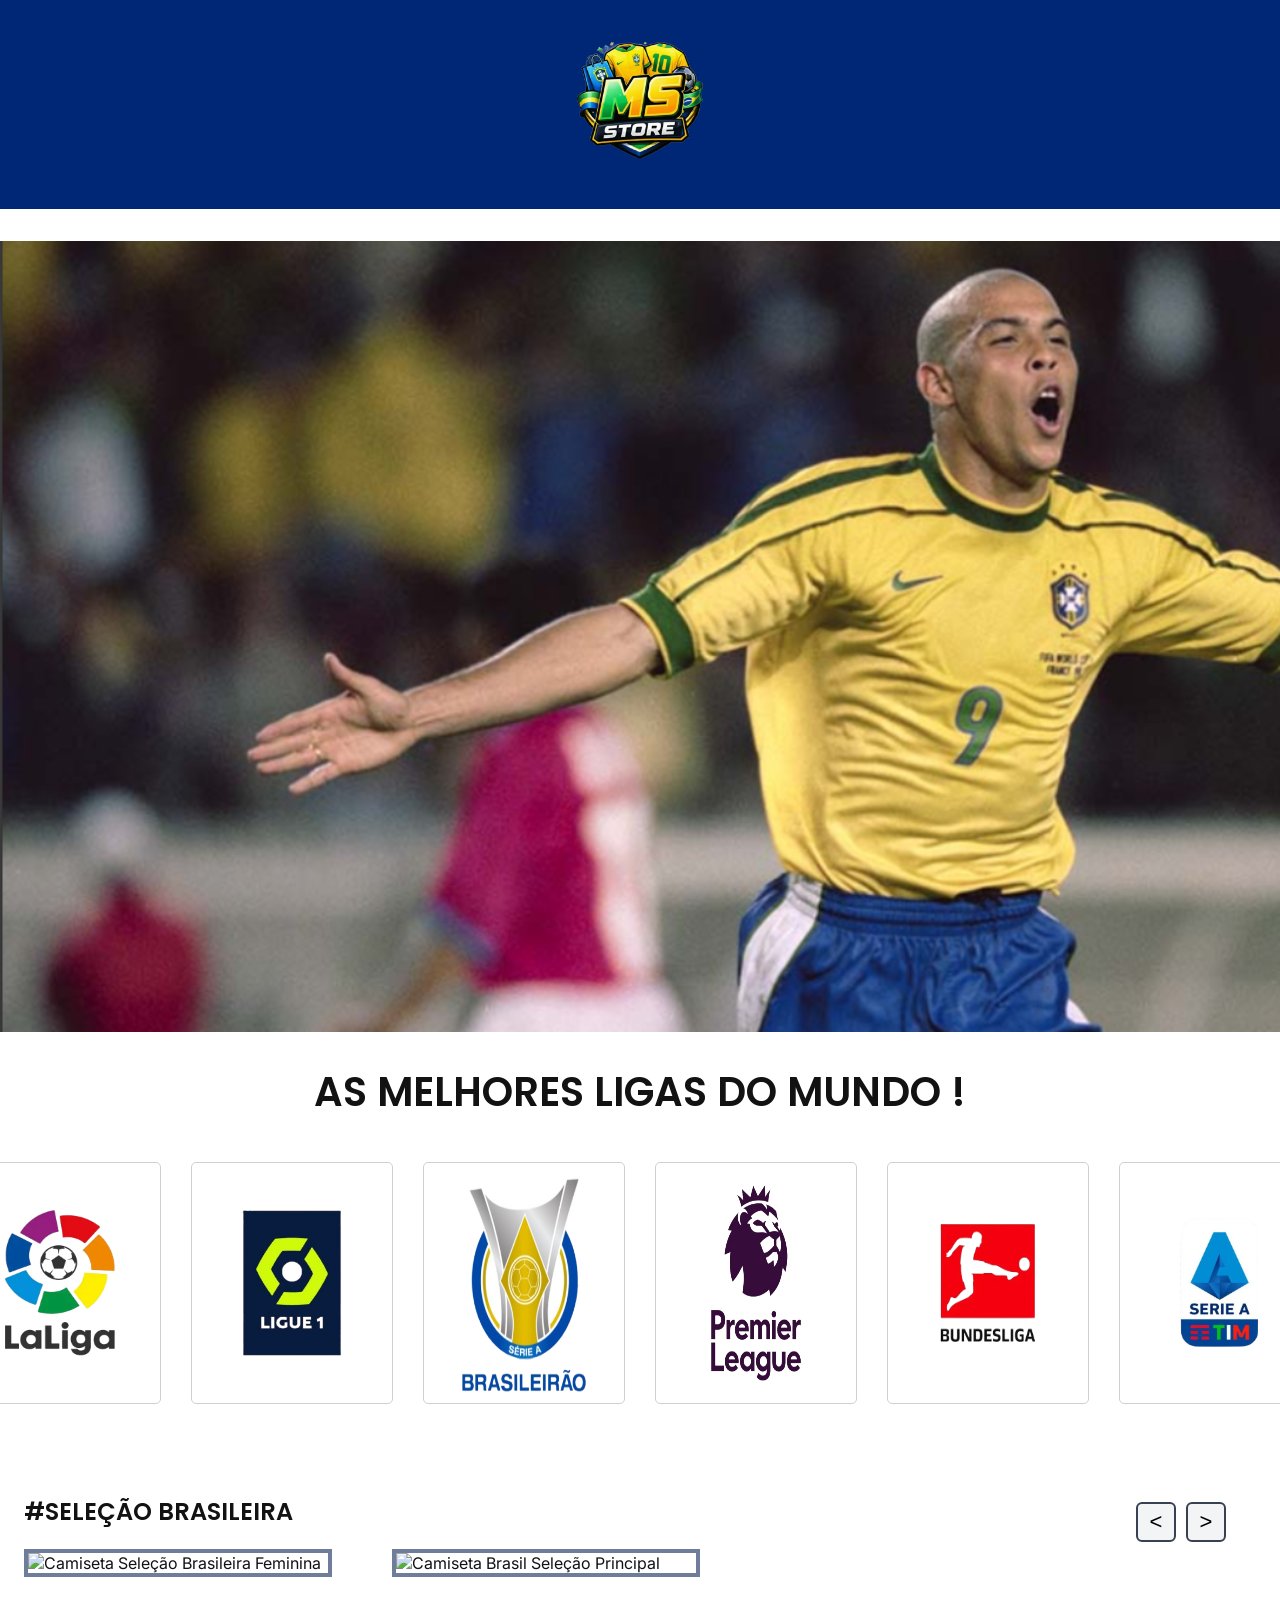
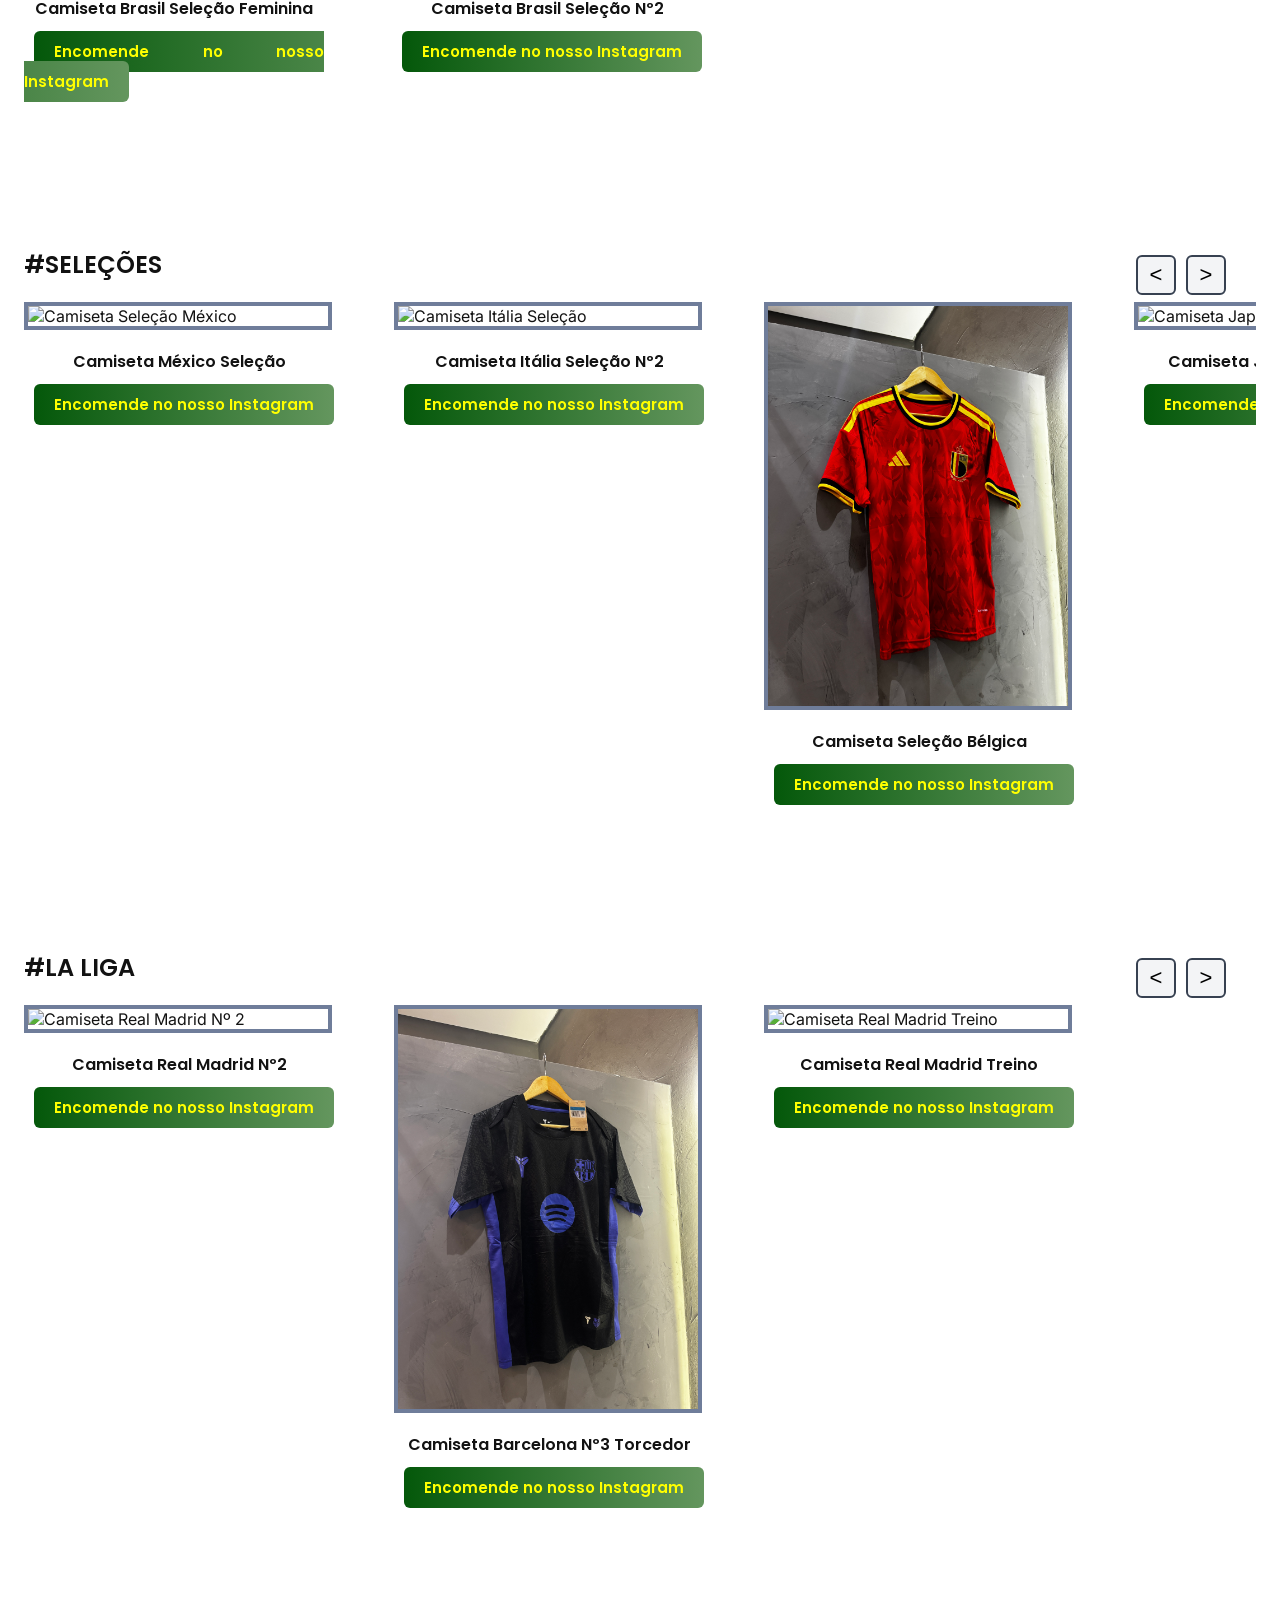
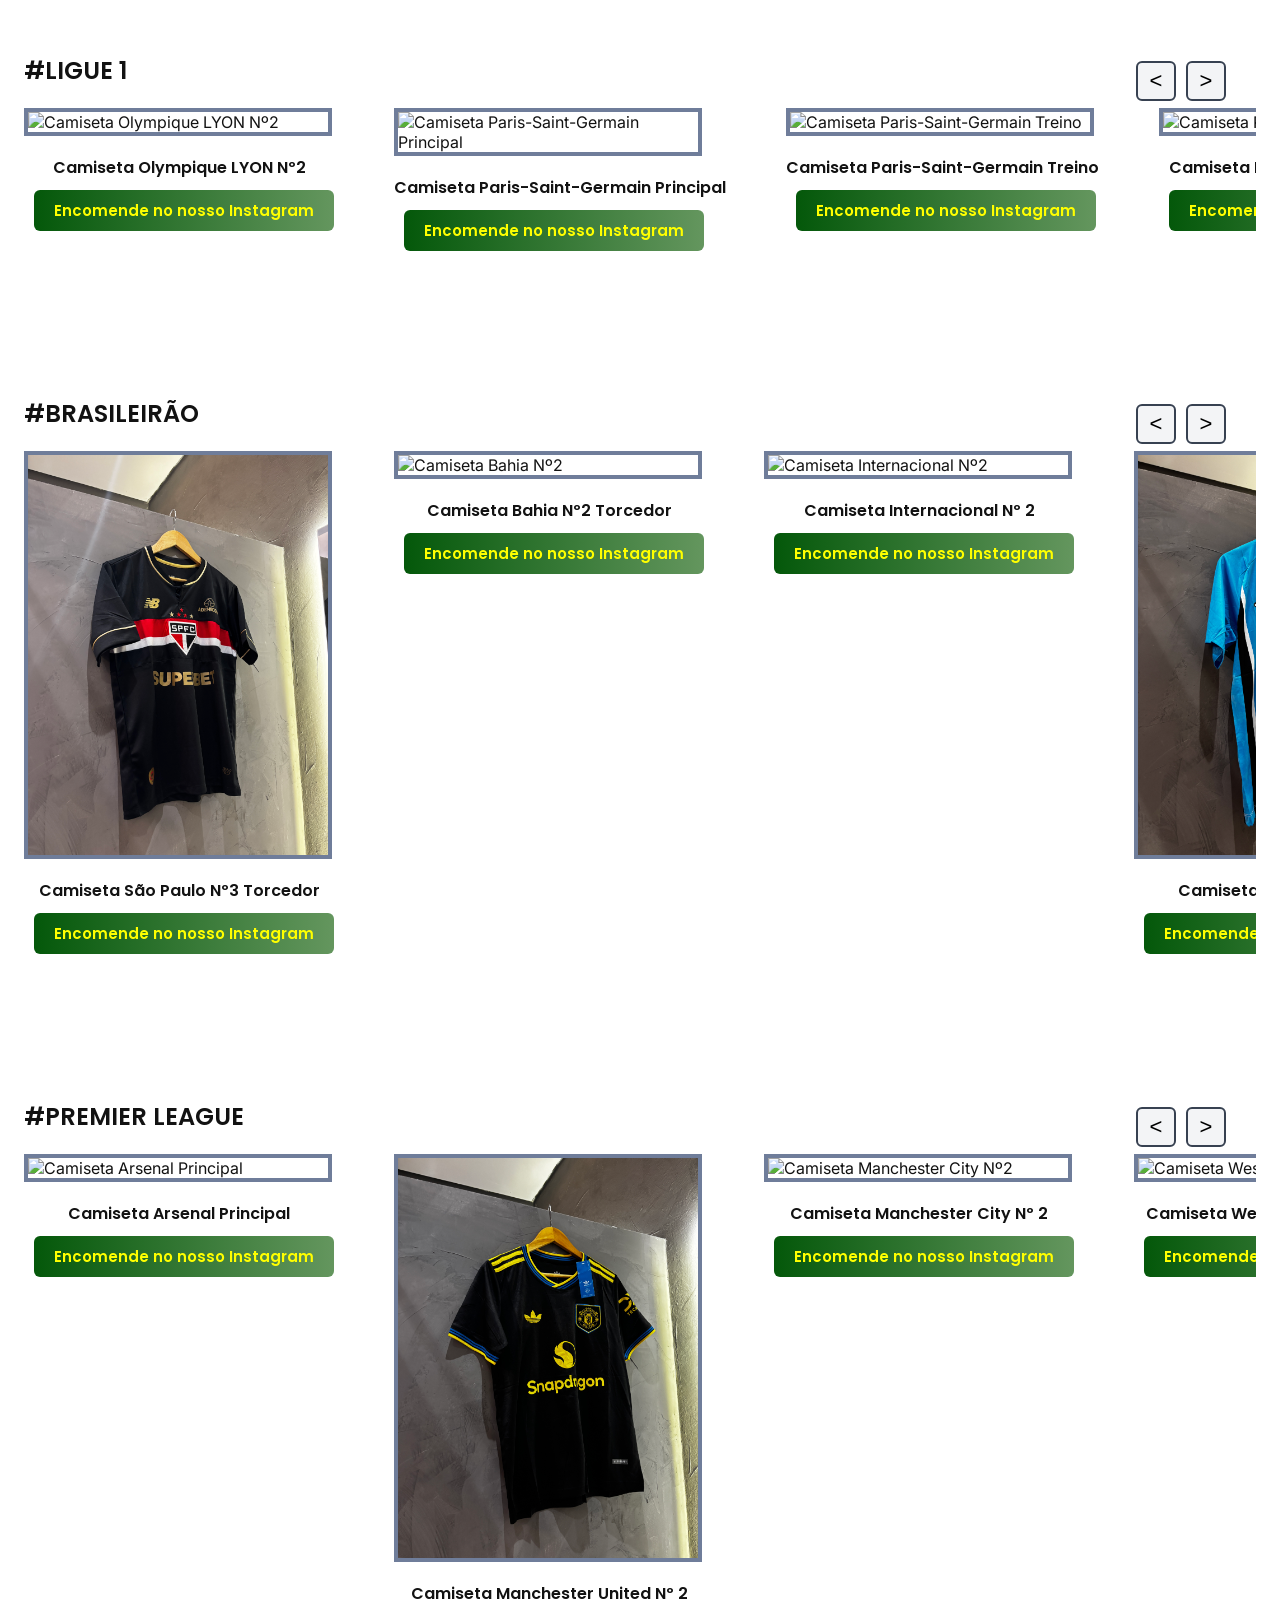
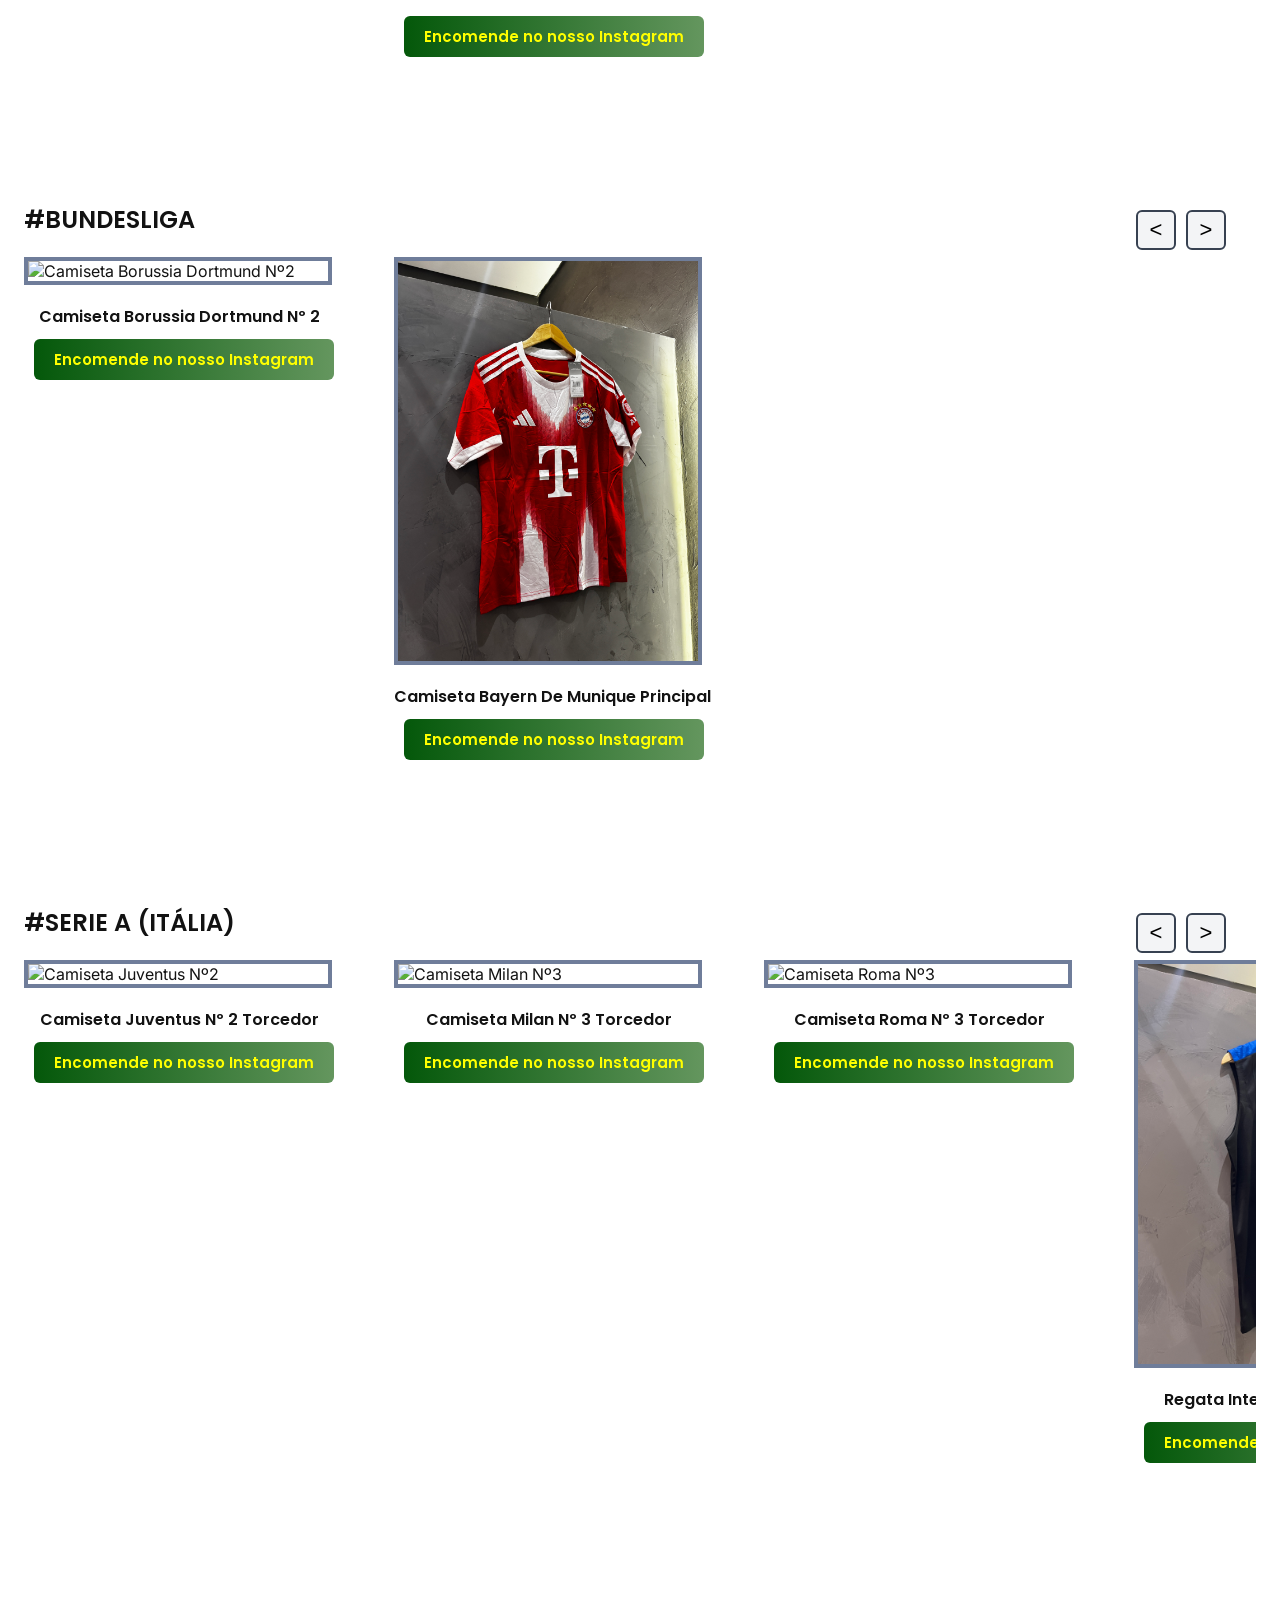
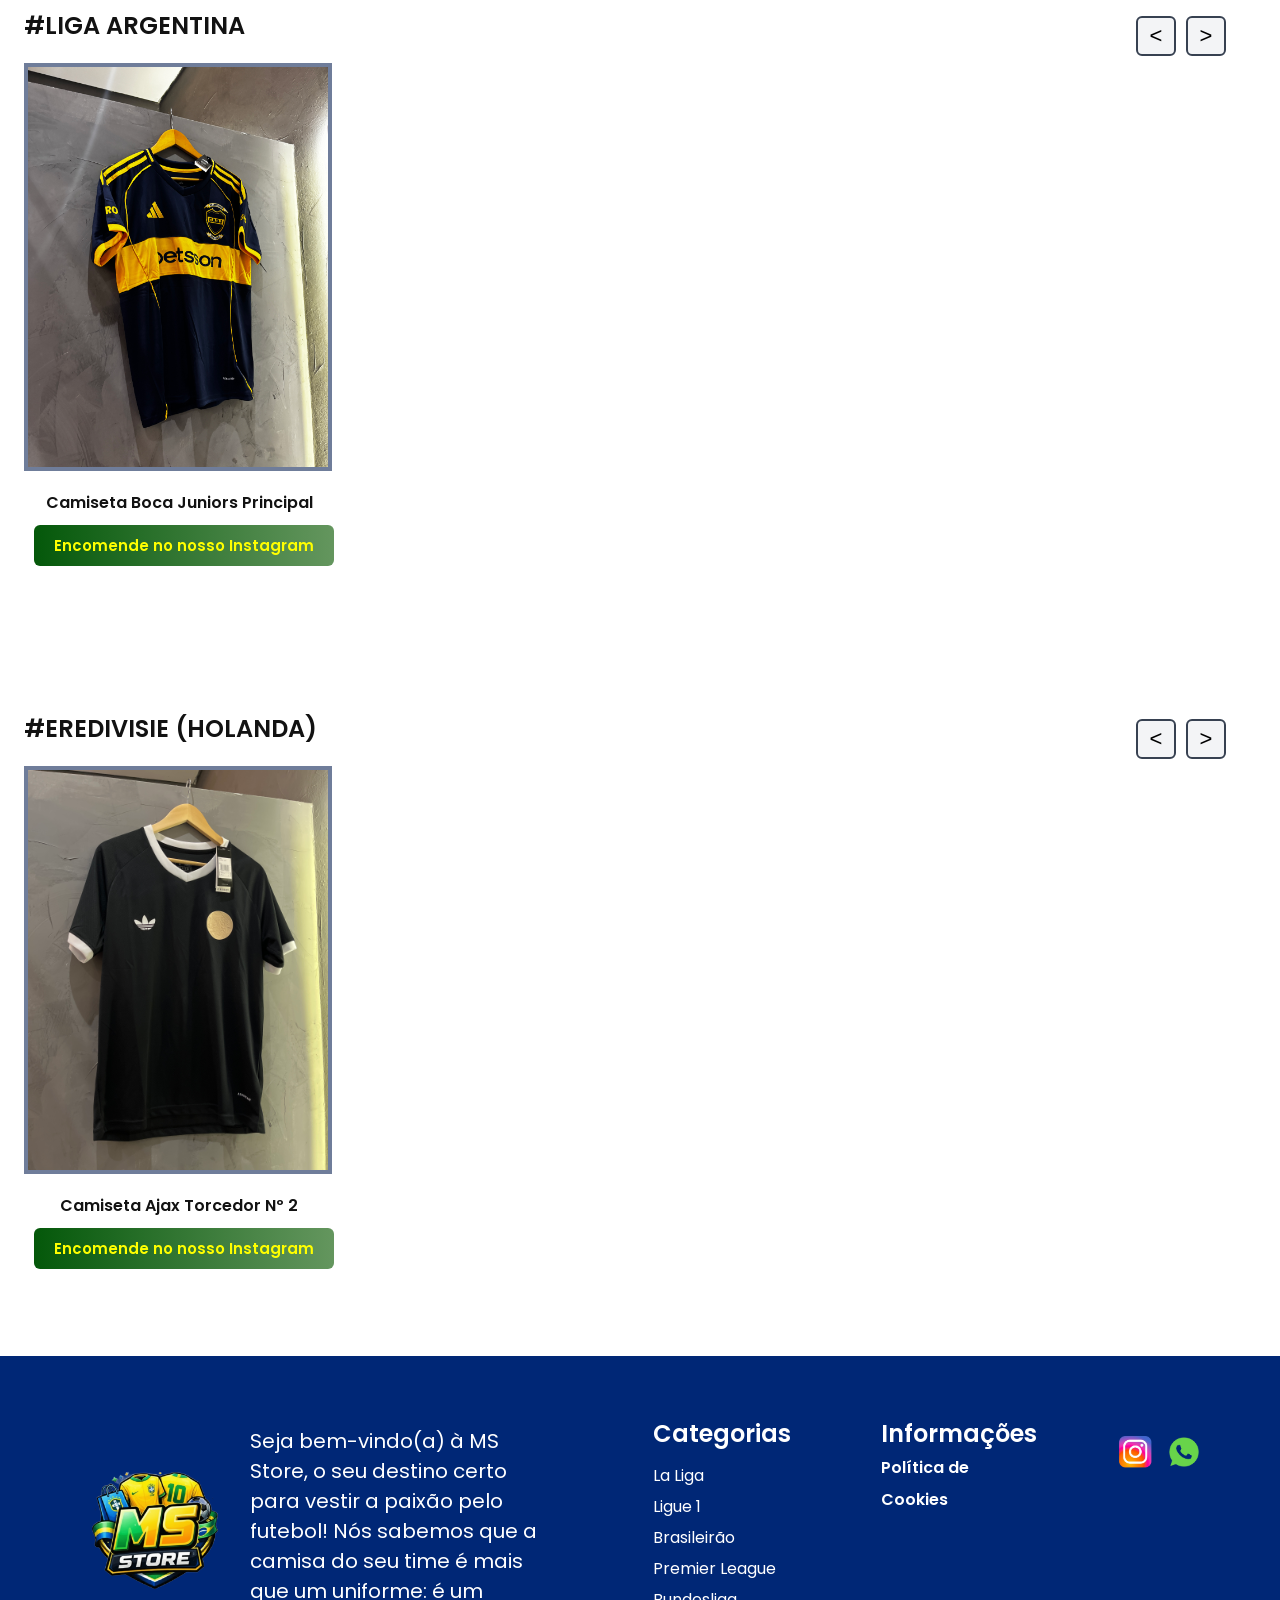
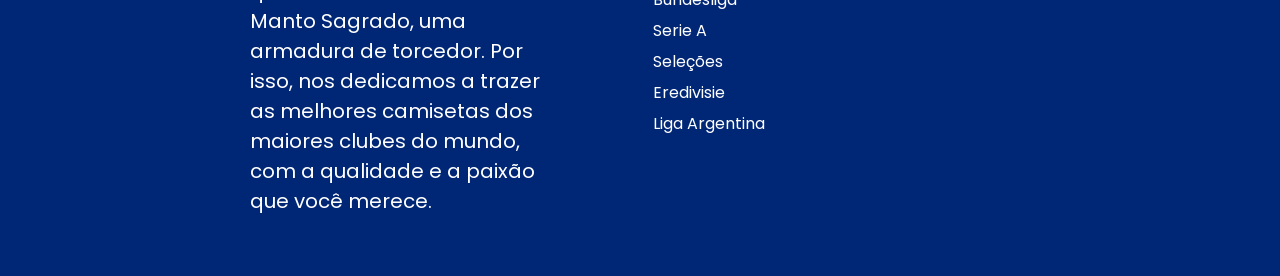
==== commit 94695fcb: "Arrumei footer" ====
--- a/index.html
+++ b/index.html
@@ -17,7 +17,7 @@
     </header>
     <main>
         <div class="banner_container">
-            <img src="assets/Banner_novo.png" alt="Banner da Loja" class="bannerloja">
+            <img src="assets/bannerronaldo.png" alt="Banner da Loja" class="bannerloja">
         </div>
         <section class="card_title">
             <h2 class="tittle_card">AS MELHORES LIGAS DO MUNDO !</h2>
@@ -64,16 +64,7 @@
         <div class="carousel-wrapper">
             <section class="cards_camisas">
                 <div class="card_camisas">
-                    <img class="camisas_cards zoom-img" src="assets/FUTEBOL/P (S)/SELECAOP/FEMININA.jpg" alt="Camiseta Seleção Brasileira Feminina">
-                    <div class="modal" id="modalZoom">
-                        <span class="close">&times;</span>
-                        <img class="modal-img" id="imgModal">
-                        <div class="zoom-controls">
-                            <button id="zoomIn">+</button>
-                            <button id="zoomOut">−</button>
-                        </div>
-                        <img class="modal-img" id="imgModal">
-                    </div>
+                    <img class="camisas_cards" src="assets/FUTEBOL/P (S)/SELECAOP/FEMININA.jpg" alt="Camiseta Seleção Brasileira Feminina">
                     <div class="legenda_camisa">
                         <h2>Camiseta Brasil Seleção Feminina</h2>
                         <a href="https://www.instagram.com/fe__piccinin" target="_blank" class="btn-instagram">Encomende no nosso Instagram</a>
@@ -81,16 +72,7 @@
                 </div>
                 
                 <div class="card_camisas">
-                    <img class="camisas_cards zoom-img" src="assets/FUTEBOL/M/SELECAOM/brasil.jpg" alt="Camiseta Brasil Seleção Principal">
-                    <div class="modal" id="modalZoom">
-                        <span class="close">&times;</span>
-                        <img class="modal-img" id="imgModal">
-                        <div class="zoom-controls">
-                            <button id="zoomIn">+</button>
-                            <button id="zoomOut">−</button>
-                        </div>
-                        <img class="modal-img" id="imgModal">
-                    </div>
+                    <img class="camisas_cards" src="assets/FUTEBOL/M/SELECAOM/brasil.jpg" alt="Camiseta Brasil Seleção Principal">
                     <h2>Camiseta Brasil Seleção Nº2</h2>
                     <a href="https://www.instagram.com/fe__piccinin" target="_blank" class="btn-instagram">Encomende no nosso Instagram</a>
                 </div>
--- a/css/styles.css
+++ b/css/styles.css
@@ -237,10 +237,10 @@
     color: #FFFFFF;
     display: flex;
     flex-direction: row;
+    justify-content: center;
 }
 .footer_container{
     box-sizing: border-box;
-    padding-left: 550px;
     padding-right: 10px;
     display: flex;
     flex-direction: row;
@@ -257,11 +257,12 @@
     display: flex;
     flex-direction: row;
     max-width: 600px;
-    gap: 10px; 
+    gap: 20px; 
 }
 .footer_logo{
     padding-bottom: 20px;
     display: flex;
+    margin-top: 30px;
     flex-direction: column;
     gap: 10px;
     max-width: 300px;
@@ -320,7 +321,7 @@
 }
 .bannerloja{
     height: 700px;
-    width: 2200px;
+    width: 100%;
 }
 .logolojafooter{
     max-width: 150px;
@@ -383,7 +384,8 @@
 
 .a_politica{
     font-size: 16px;
-    font-family: 'Poppins', sans-serif;  
+    font-family: 'Poppins', sans-serif;
+    text-align: justify;  
 }
 .a_politica:hover{
     text-decoration: underline;
@@ -496,4 +498,145 @@
 
 .zoom-controls button:hover {
   background: #ddd;
-}+}
+
+
+
+
+@media (max-width:1900px){  
+    .bannerloja{
+        width: 100%;
+    }
+    
+}
+@media (max-width:375px){  /*Celular*/
+    .logoloja{
+         width: 90px;
+        height: 100px;
+        margin: 10px 0 0 0;
+    }
+    .banner_container{
+        width: 375px;
+    
+    }
+    .banner_container img{
+        width: 375px;
+    }
+    .tittle_card{
+        font-size: 15px;
+    }
+    .carrousel-buttons{
+        margin-bottom: 20px;
+       
+    }
+    .camisas_cards{
+        width: 110px;
+        margin-left: 20px;
+    }
+    .cards_camisas{
+        transform: none;
+        scroll-snap-type: x mandatory;
+        gap: 5px;
+        justify-content: center;
+    }
+    .card_camisas{
+        flex: 0 0 100%;
+        scroll-snap-align: center;
+        
+    }
+    .card_camisas h2{
+        font-size: 12px;
+        text-align: center;
+        width: 150px;
+        line-height: 15px;
+        margin-left: 5px;
+
+    }
+    .cards_container{
+        gap: 5px;
+        flex-direction: row;
+        align-items: center;
+        
+    }
+    .card_logos{
+        width: 50px;
+        height: 50px;
+    }
+    .size_logos{
+        height: 30px;
+        width: 30px;
+    }
+    .size_brasileirao{
+        height:50px;
+        width: 60px;
+    }
+    .size_ligue1{
+        height: 50px;
+        width: 50px;
+    }
+    .size_premierleague{
+        height: 30px;
+        width: 50px;
+    }
+    h1{
+        font-size: 16px;
+    }
+    .conteudo_inicio{
+        margin-top: 40px;
+        align-items: center;
+    }
+    
+    .btn-instagram{
+        font-size:9px;
+        margin-left: 0;
+        padding: 8px 8px;
+    }
+    .footer_principal{
+        flex-direction: column;
+        padding-left: 30px;
+    }
+    .footer_container{
+        padding: 0;
+        flex-direction: column;
+        gap: 20px;
+        
+    }
+    .footer_secundario{
+        flex-direction: column;
+    }
+    .footer_description{
+        margin-left: 35px;
+        text-align: center;
+    }
+    .footer_logo{
+        align-items: center;
+        margin-left: 30px;
+    }
+    p{
+        font-size: 10px;
+        line-height: 20px;
+    }
+    .footer_container_2{
+        flex-direction: column;
+        gap: 20px;
+
+    }
+    .footer_categorias h2{
+        font-size: 18px;
+    }
+    .footer_li{
+        font-size: 10px;
+    }
+    .footer_page h2{
+        font-size: 16px;
+        text-align:  center;
+    }
+    .a_politica{
+        font-size: 10px;
+    }
+    .social_media{
+        margin-left: 100px;
+        gap: 5px;
+    }
+}
+       
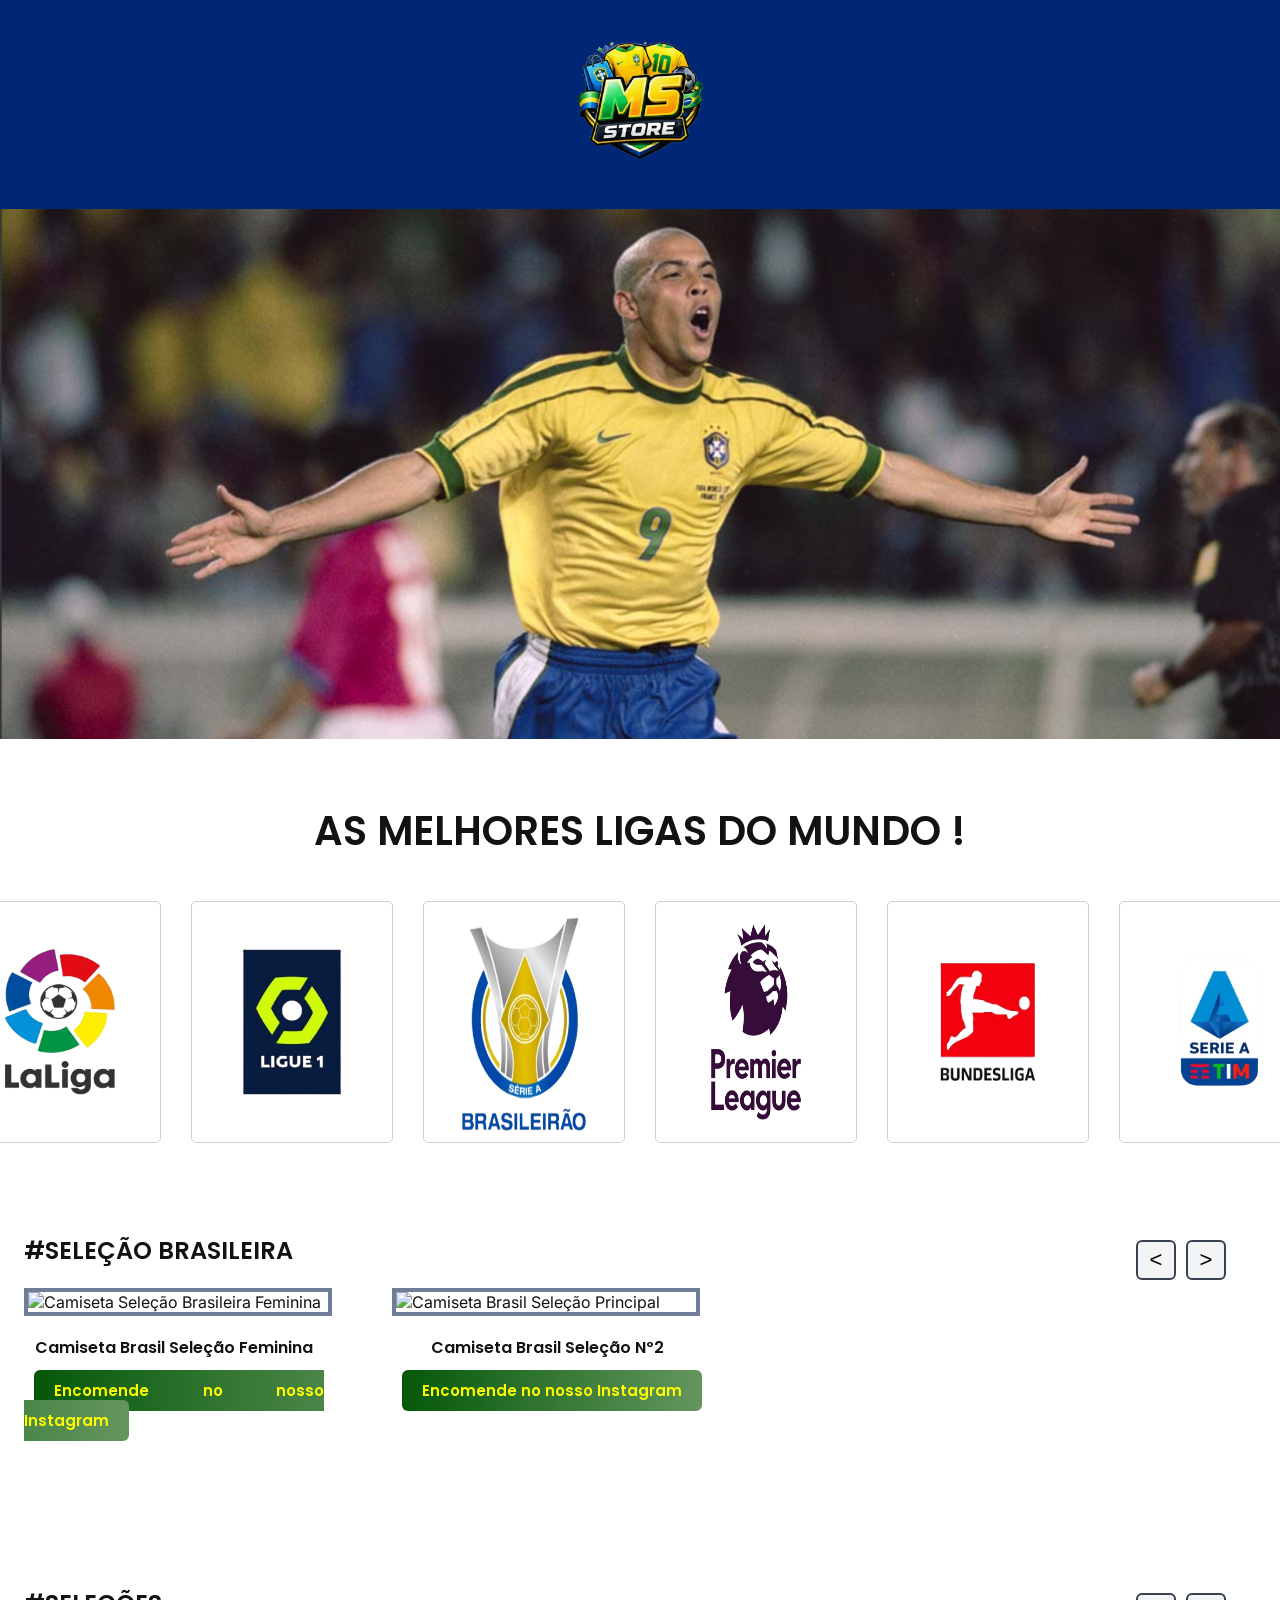
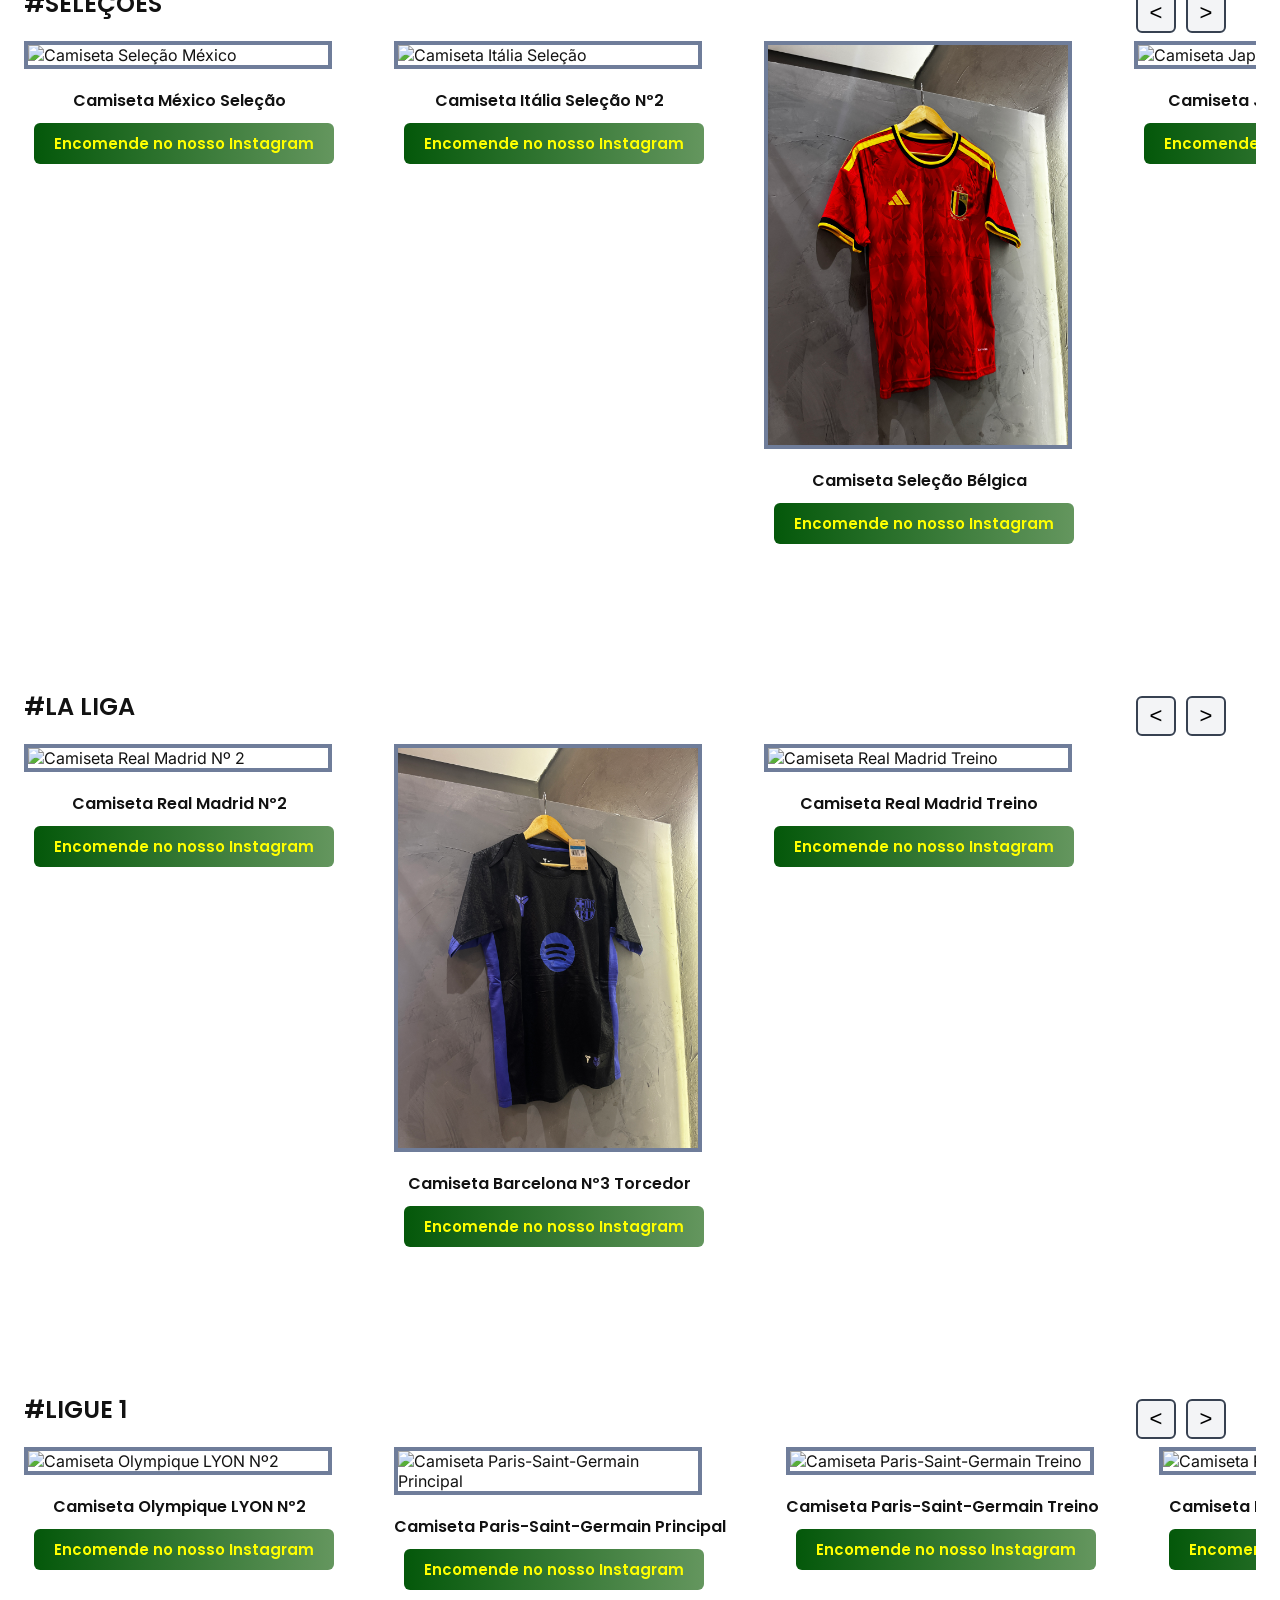
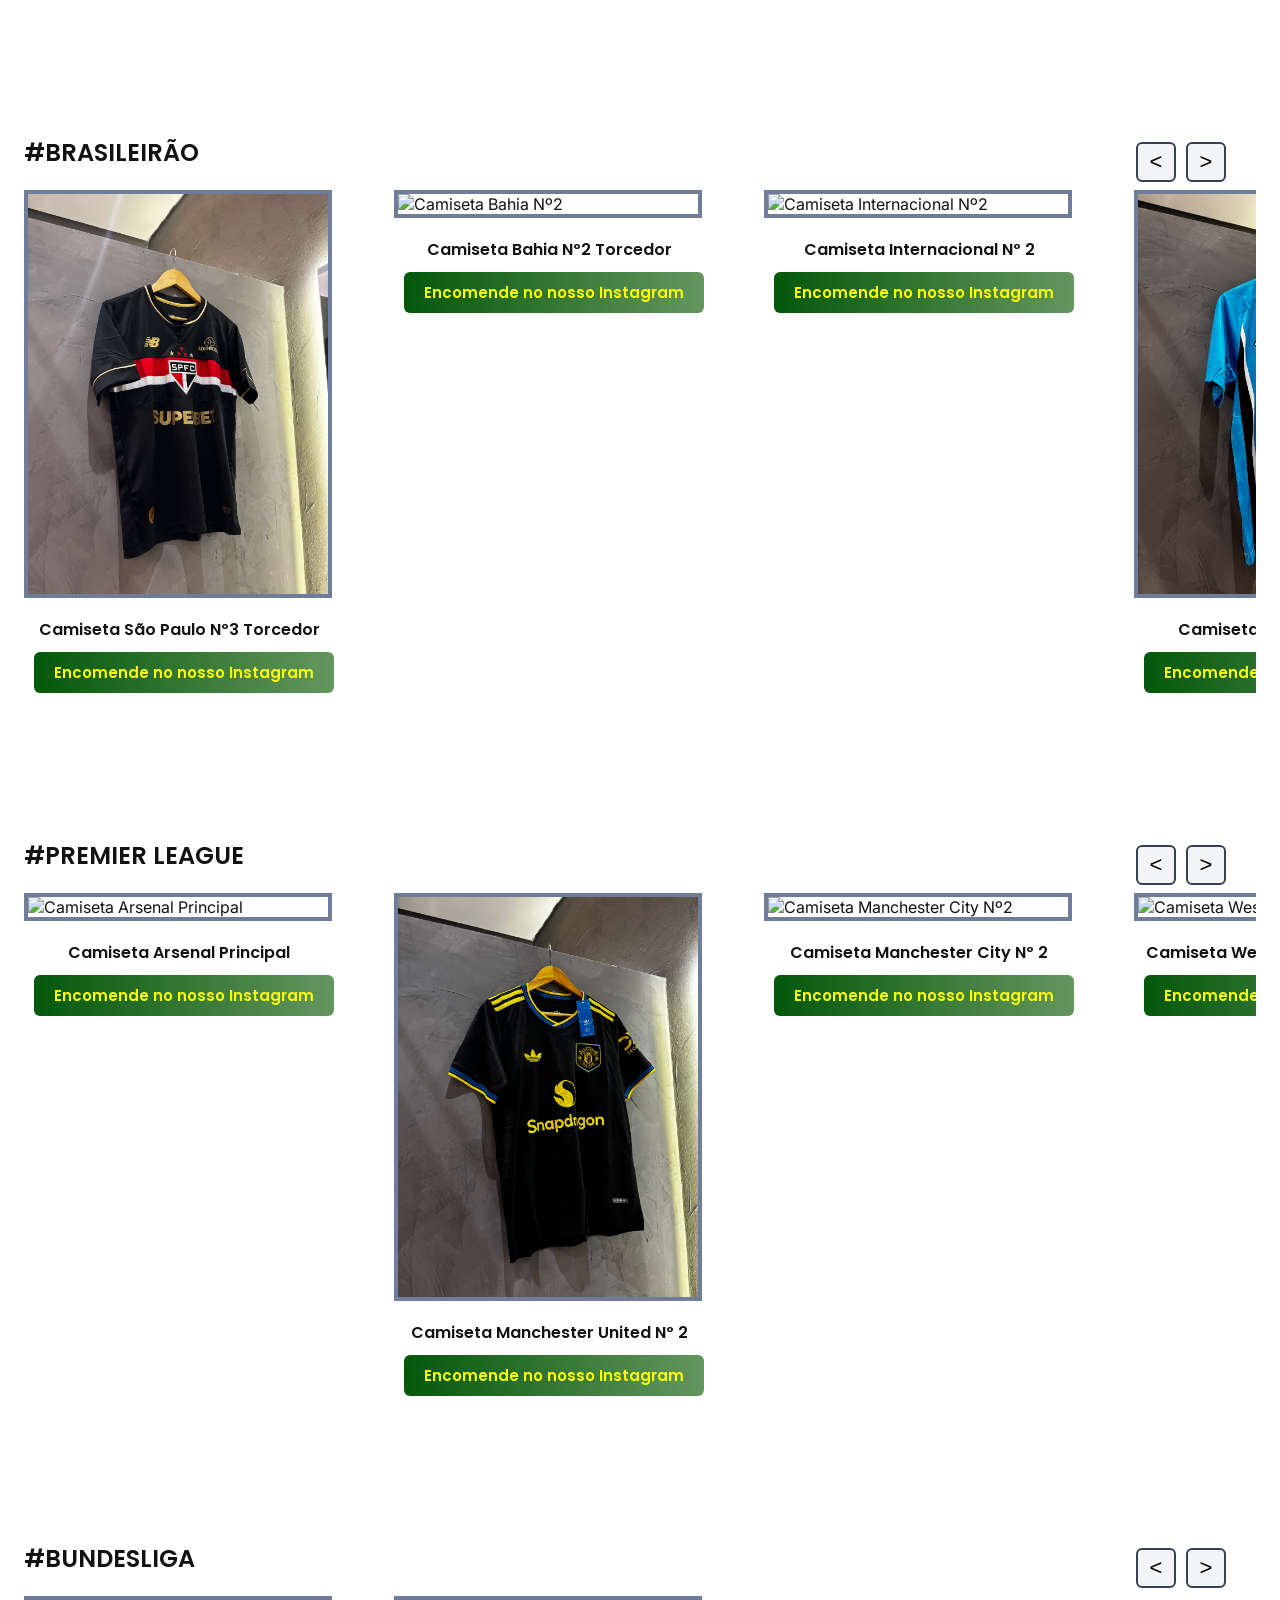
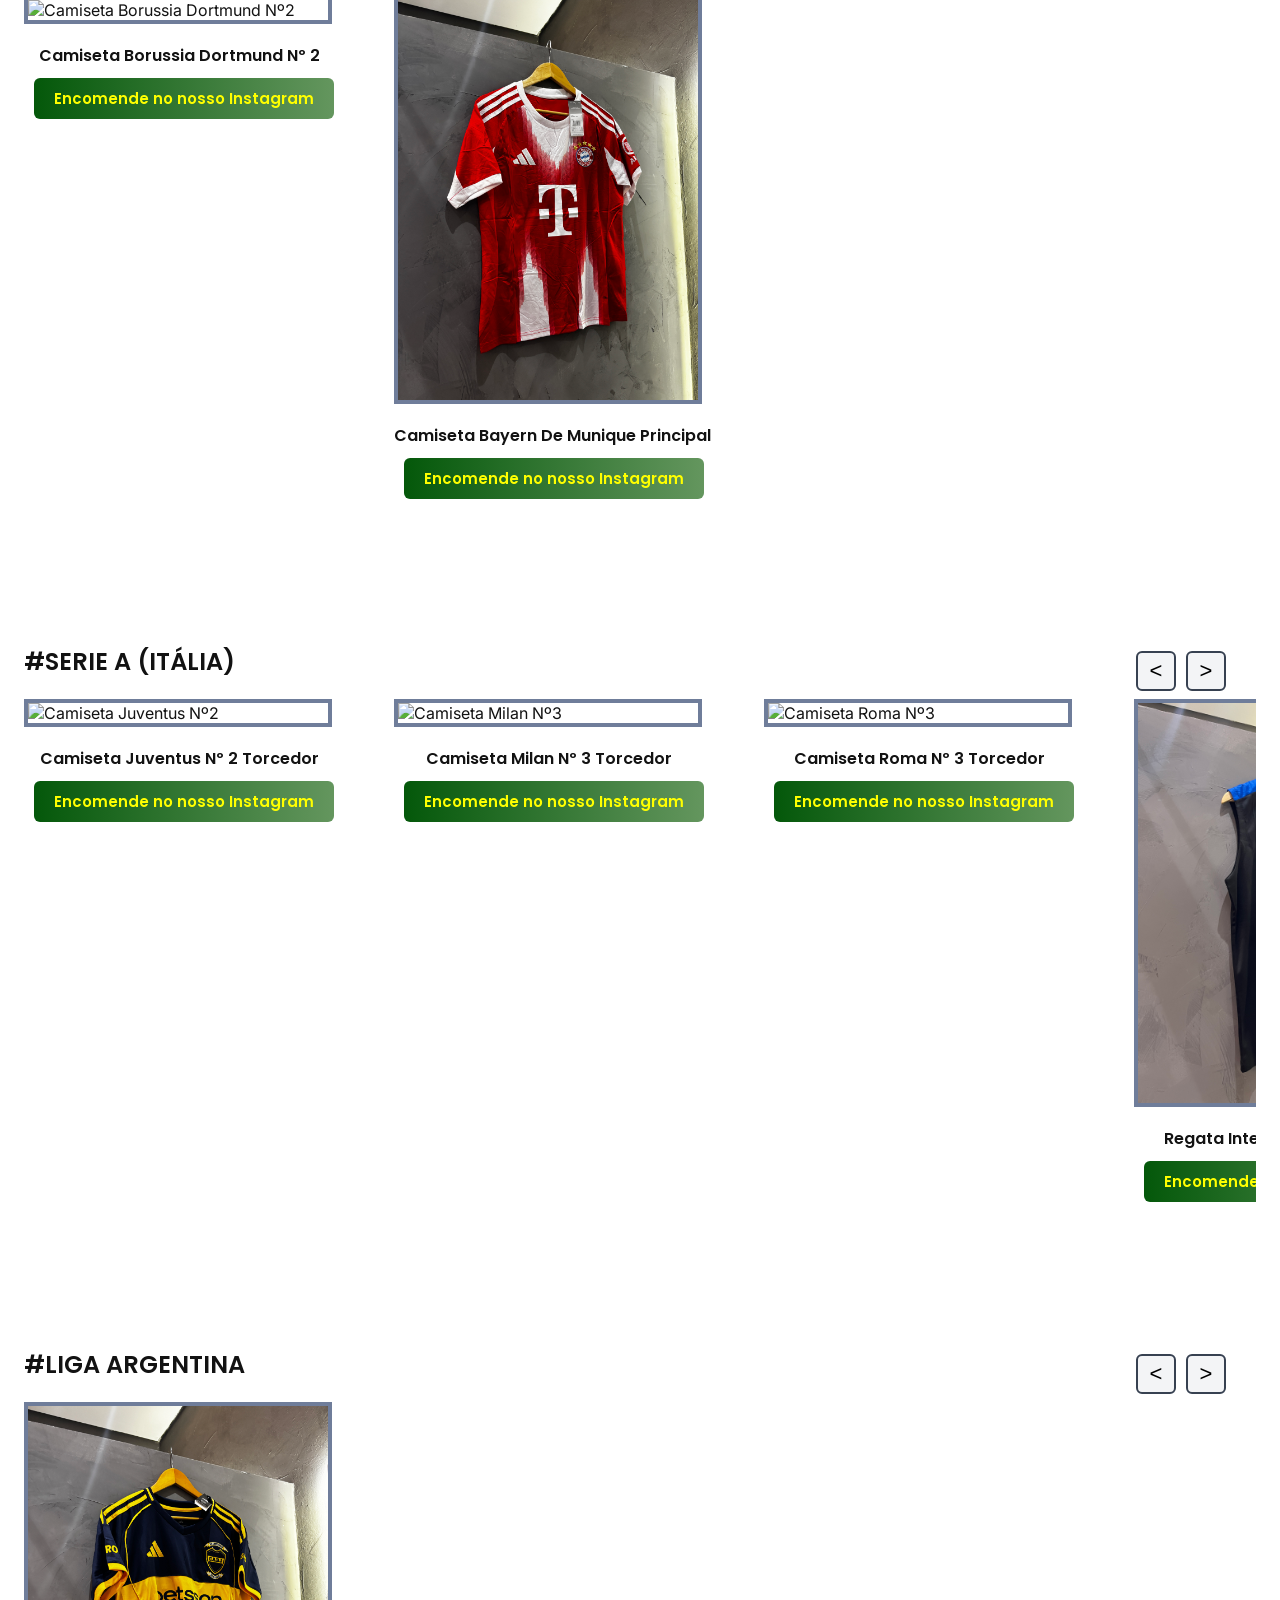
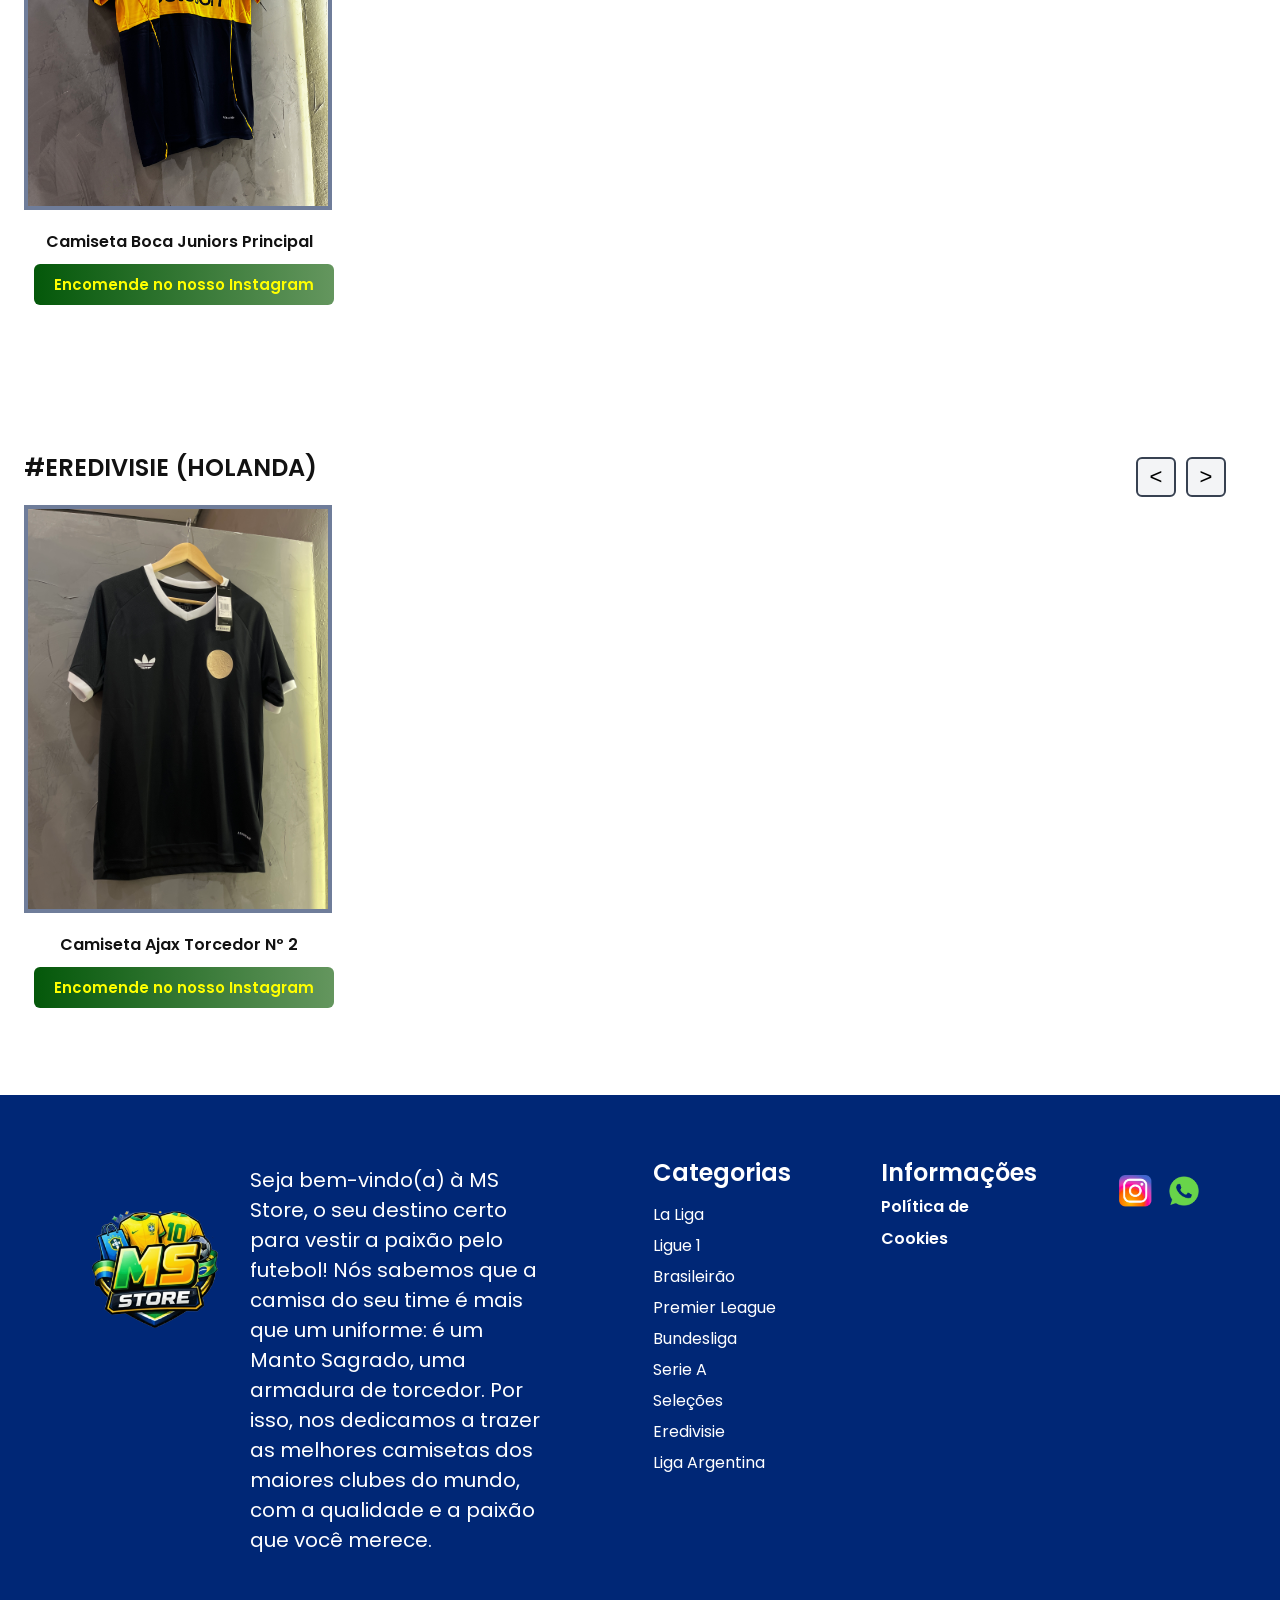
==== commit ba0a3a64: "Arrumei largura do banner" ====
--- a/index.html
+++ b/index.html
@@ -15,10 +15,10 @@
             </a>
         </nav>
     </header>
+     <div class="banner_container">
+            <img src="assets/bannerronaldo.png" alt="Banner da Loja" class="bannerloja">
+    </div>
     <main>
-        <div class="banner_container">
-            <img src="assets/bannerronaldo.png" alt="Banner da Loja" class="bannerloja">
-        </div>
         <section class="card_title">
             <h2 class="tittle_card">AS MELHORES LIGAS DO MUNDO !</h2>
         </section>
--- a/css/styles.css
+++ b/css/styles.css
@@ -73,10 +73,9 @@
     color:#FFFFFF;
 }
 .banner_container {
-  width: 1912px;        /* largura total da tela */
+  width: 100%;
   margin: 0;
   padding: 0;
-  margin-left: calc(-50vw + 50%);
 }
 
 .banner_container img {
@@ -318,10 +317,6 @@
 .logoloja{
     max-height: 150px;
     width: 150px;
-}
-.bannerloja{
-    height: 700px;
-    width: 100%;
 }
 .logolojafooter{
     max-width: 150px;
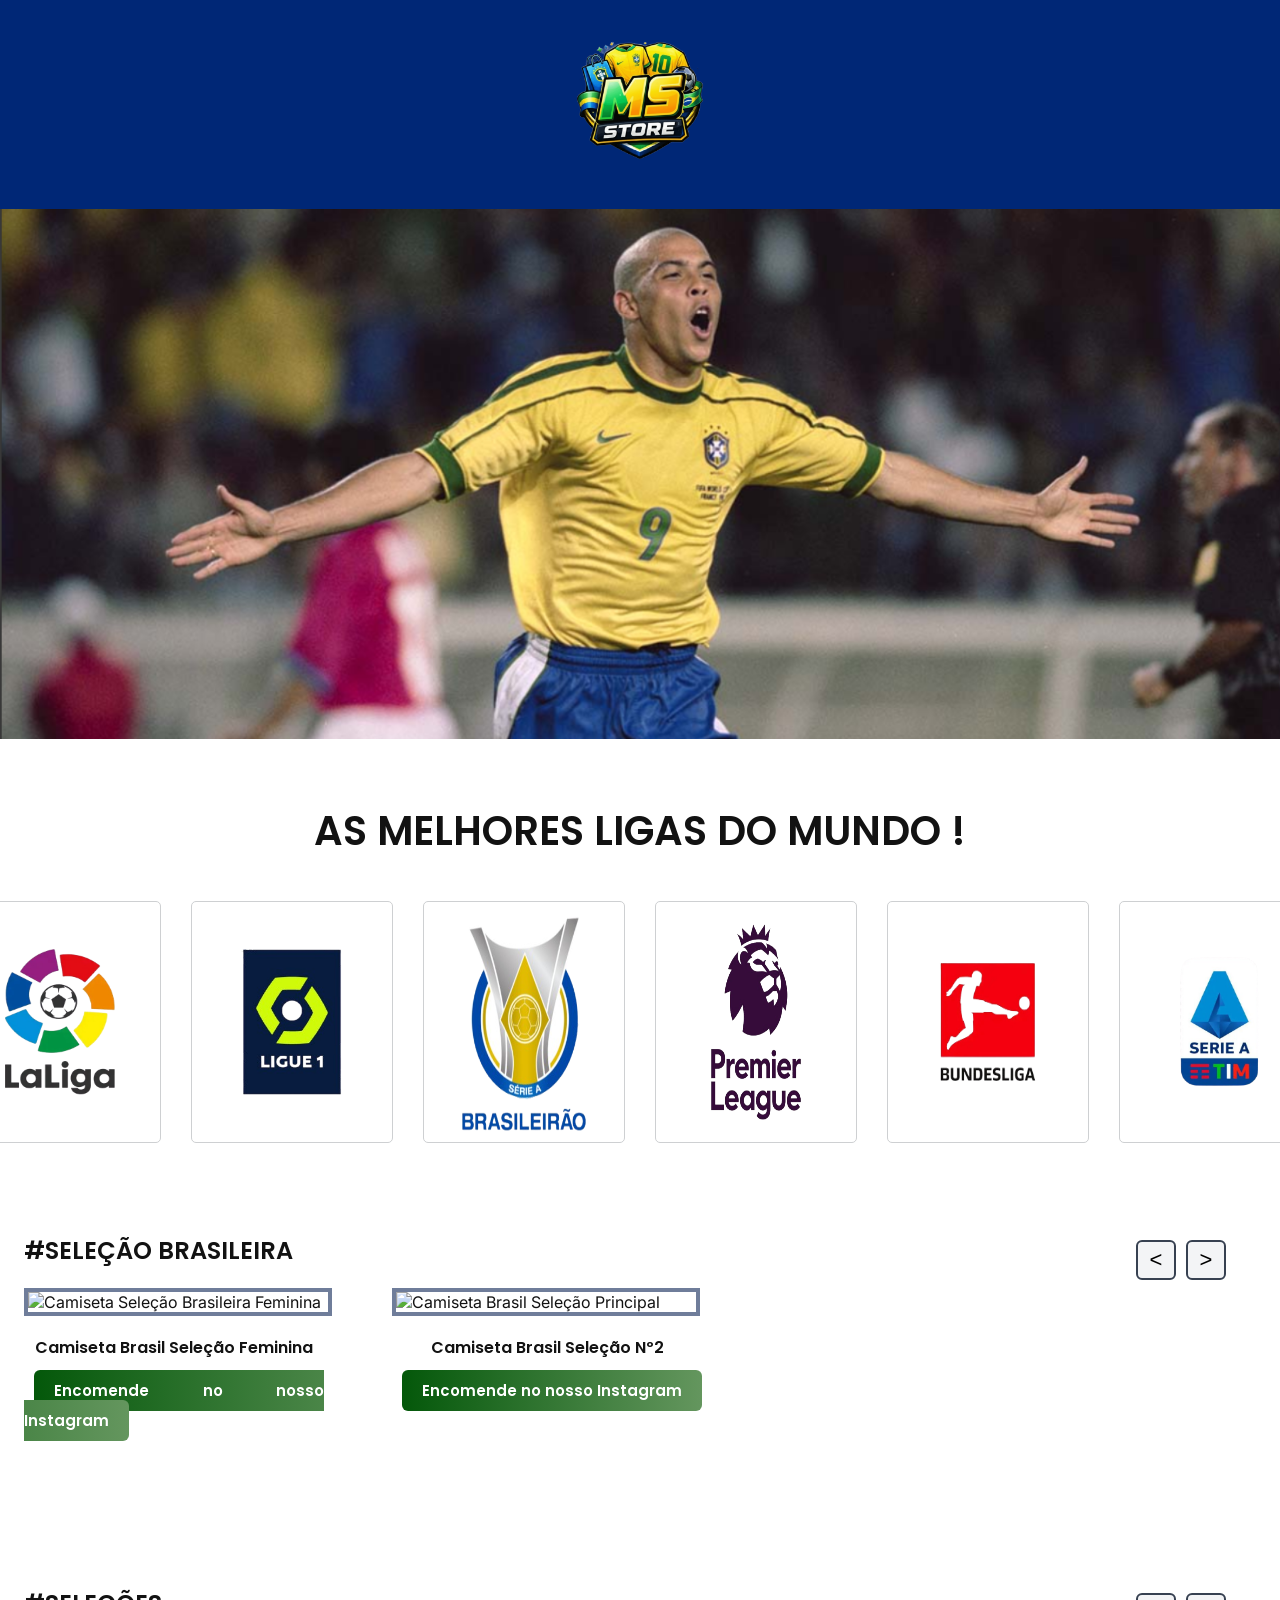
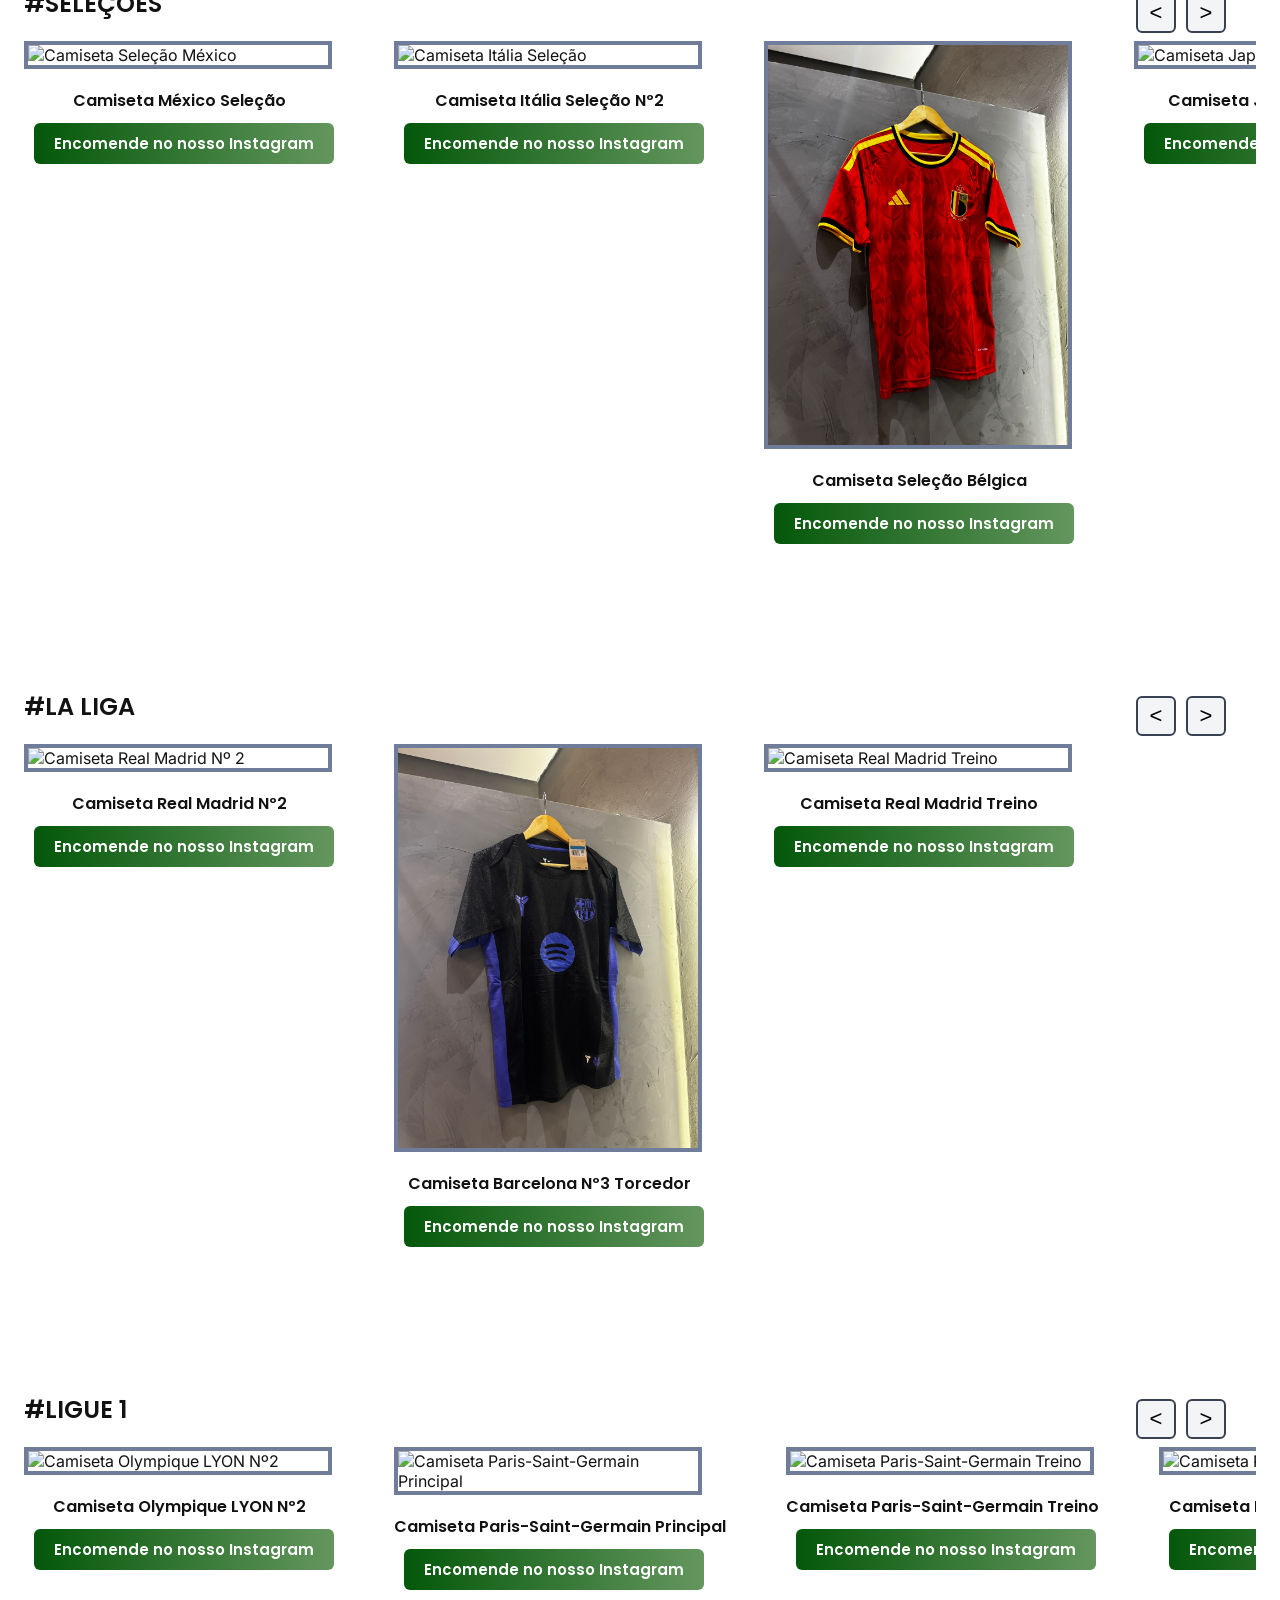
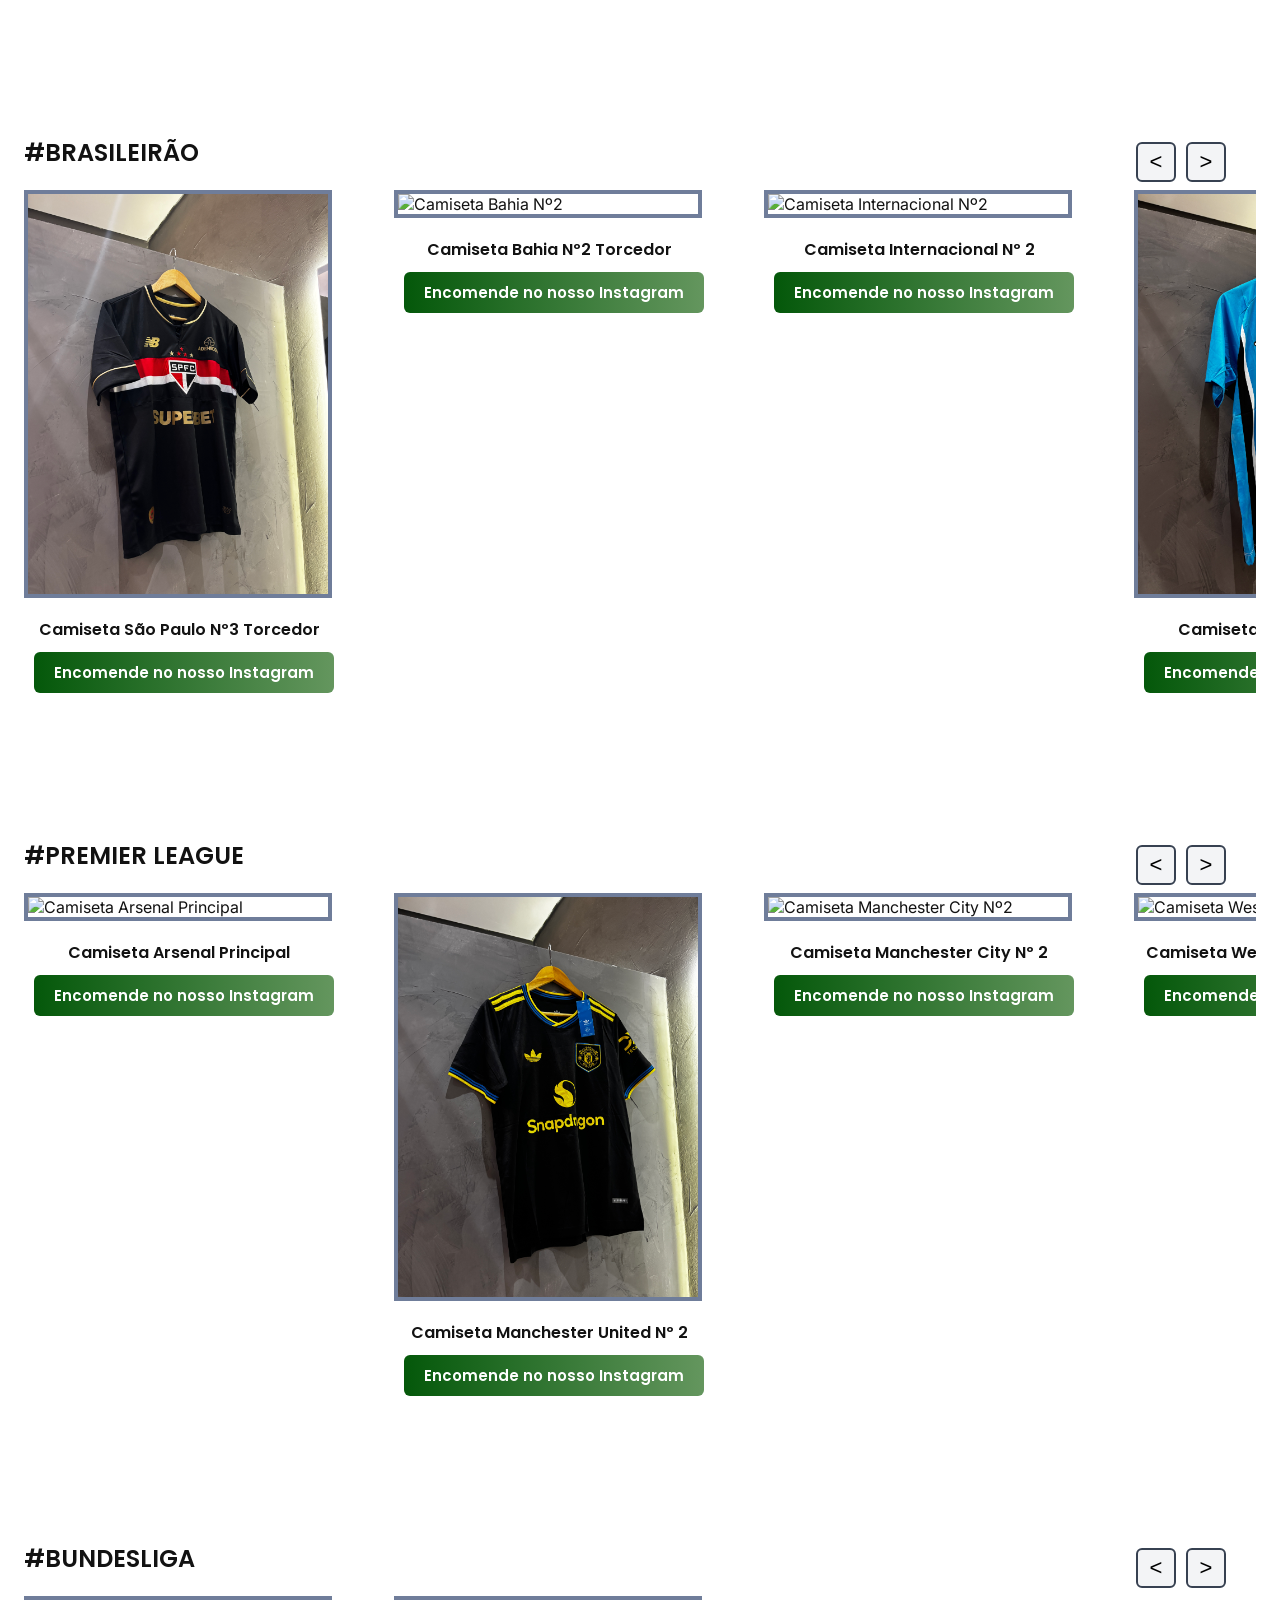
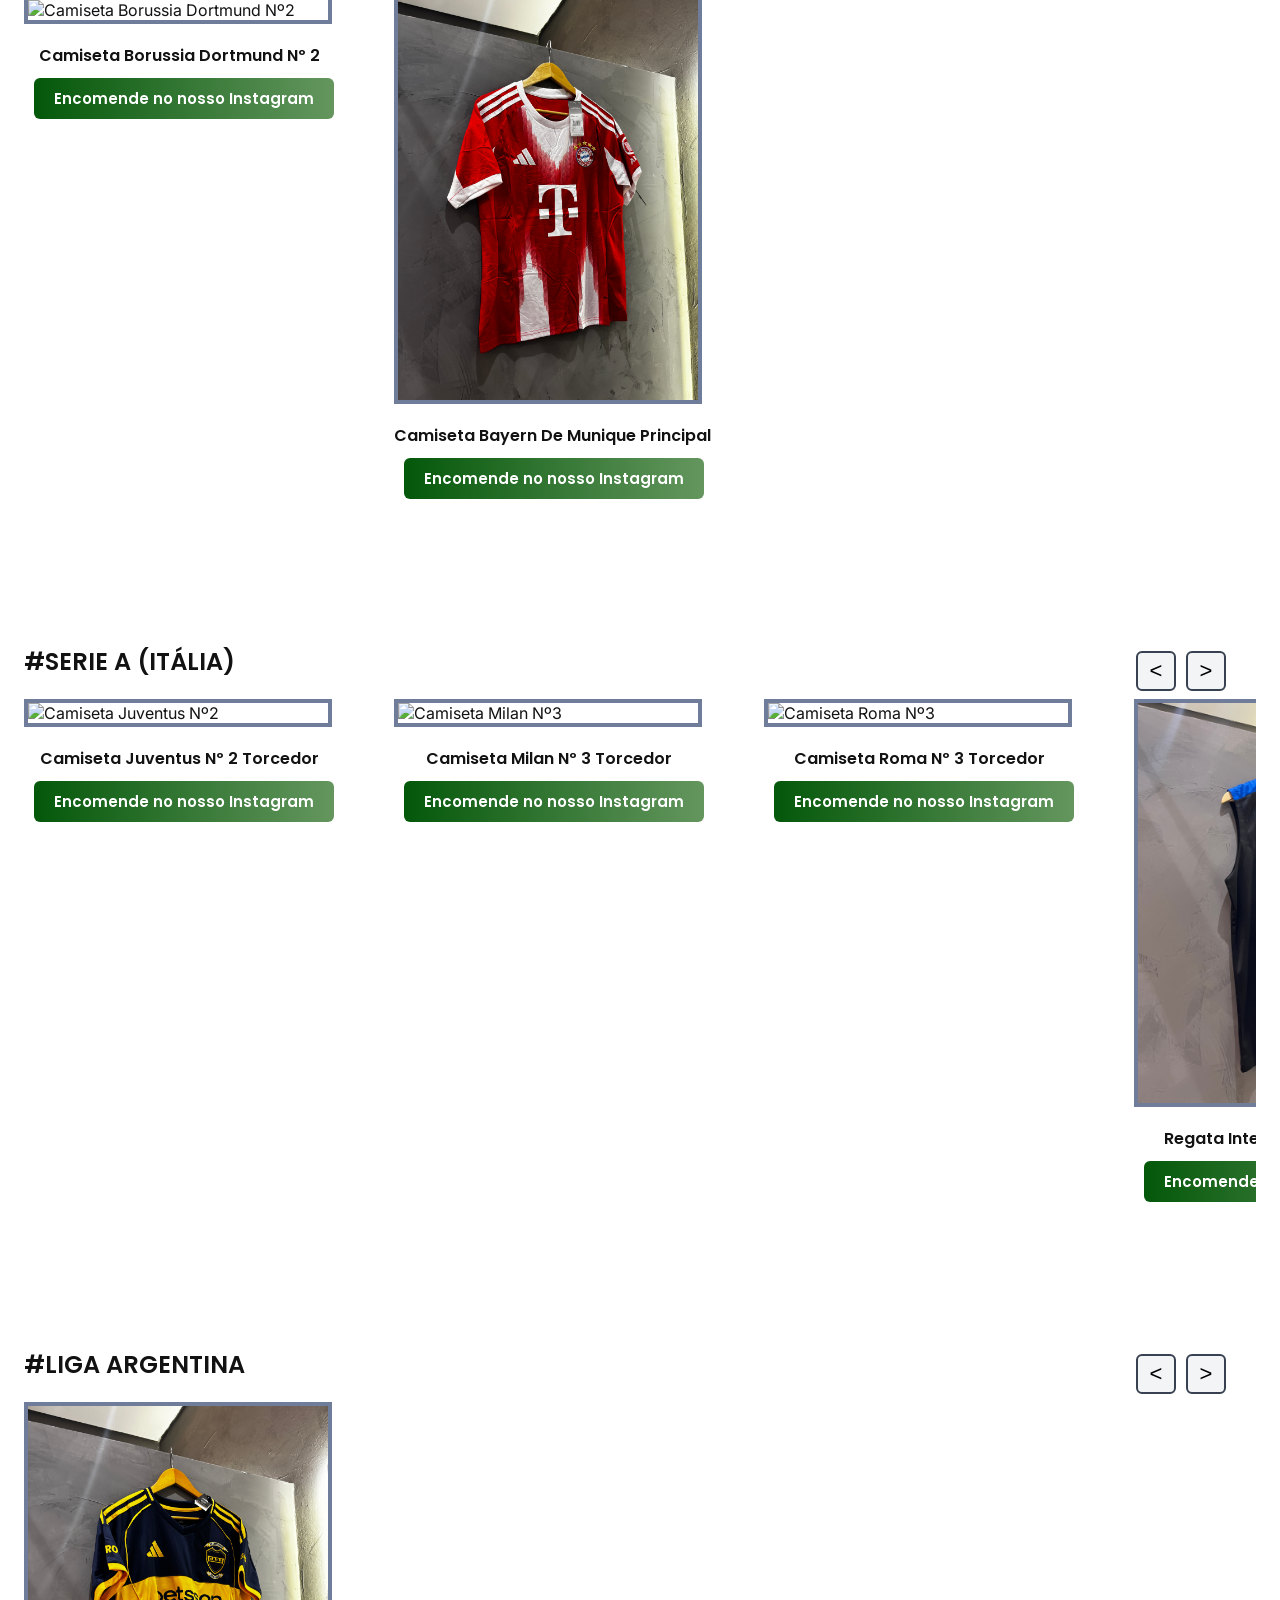
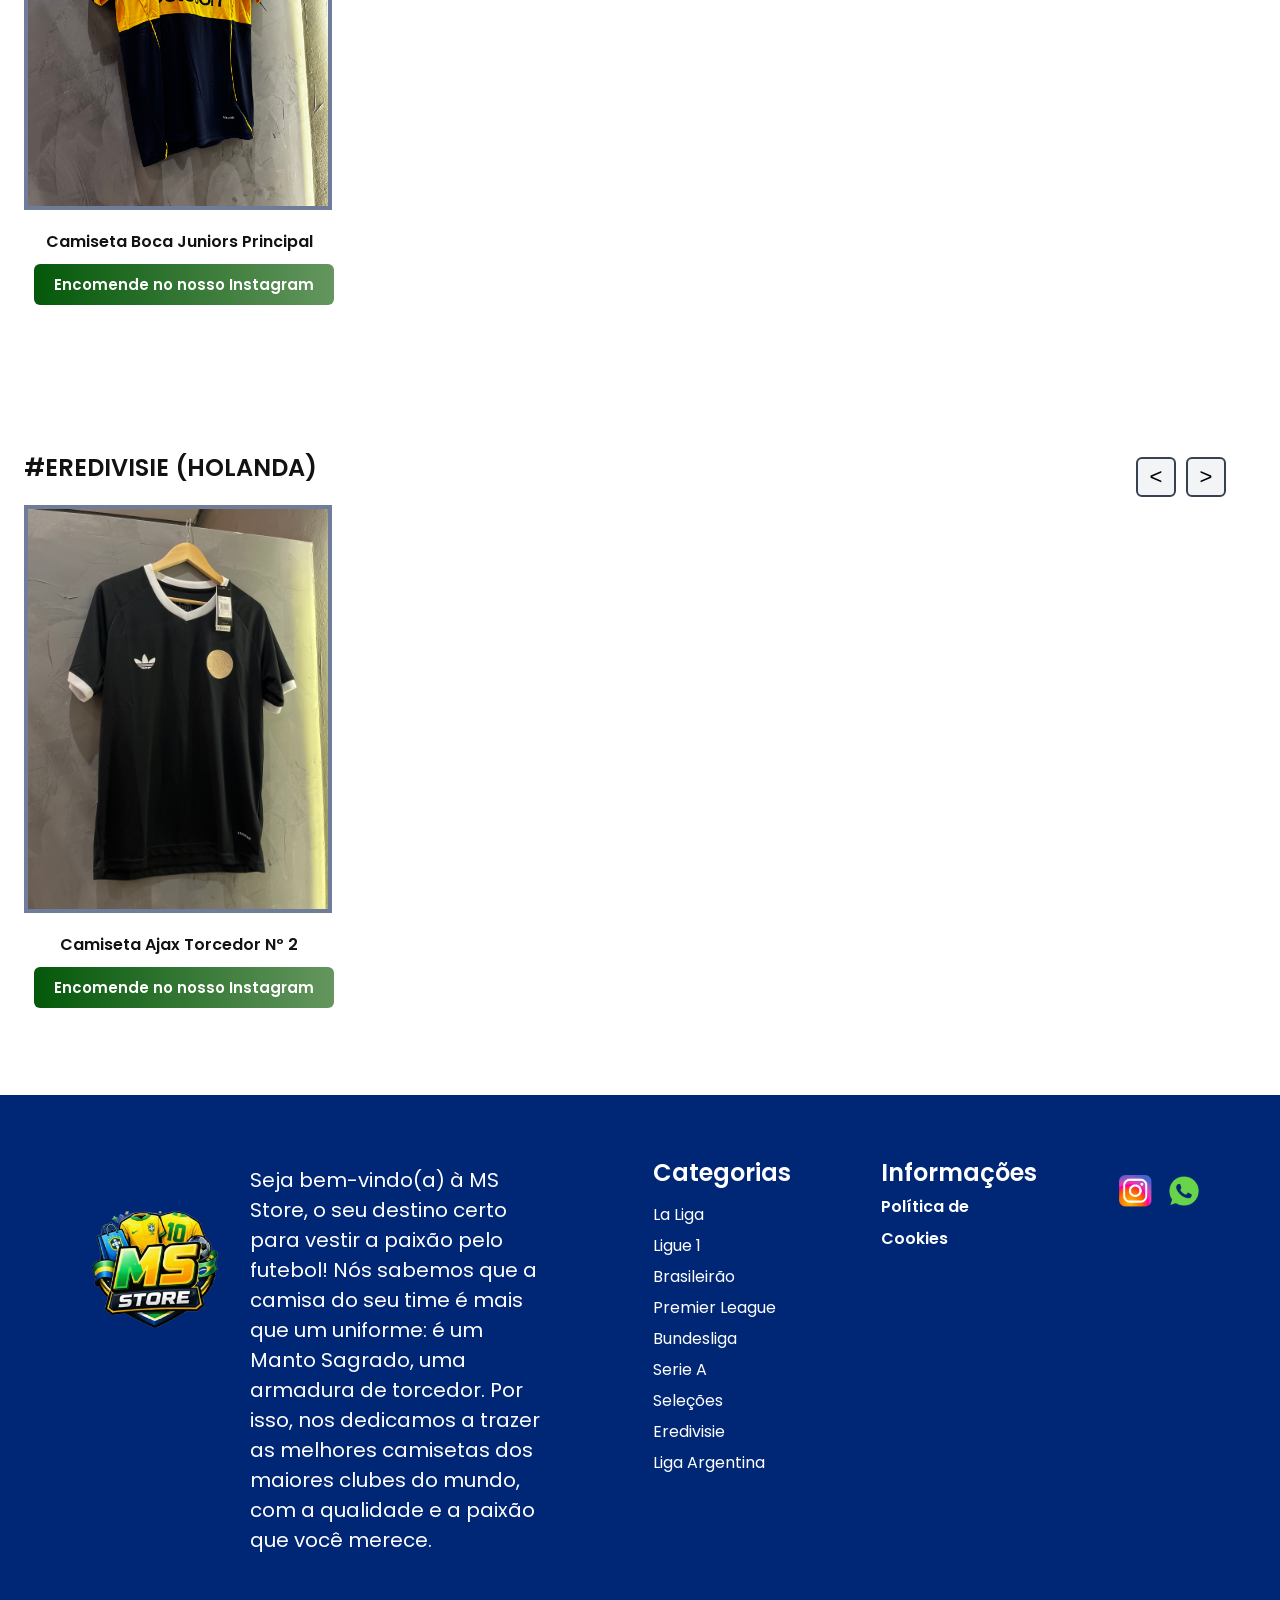
==== commit 7337d36b: "Organizando o codigo" ====
--- a/index.html
+++ b/index.html
@@ -1,479 +1,970 @@
-<!DOCTYPE html>
+<!doctype html>
 <html lang="pt-br">
-<head>
-    <meta charset="UTF-8">
-    <meta name="viewport" content="width=device-width, initial-scale=1.0">
-    <link rel="stylesheet" href="css/styles.css">
-    <link rel="icon" href="assets/logomsstore.png">
+  <head>
+    <meta charset="UTF-8" />
+    <meta name="viewport" content="width=device-width, initial-scale=1.0" />
+    <link rel="stylesheet" href="css/styles.css" />
+    <link rel="icon" href="assets/logomsstore.png" />
     <title>Loja Esportiva</title>
-</head>
-<body>
+  </head>
+  <body>
     <header class="section_header">
-        <nav class="navbar_header">
-            <a href="index.html">
-                <img src="assets/logomsstore.png" alt="Logo Loja" class="logoloja"> 
-            </a>
-        </nav>
+      <nav class="navbar_header">
+        <a href="index.html">
+          <img src="assets/logomsstore.png" alt="Logo Loja" class="logoloja" />
+        </a>
+      </nav>
     </header>
-     <div class="banner_container">
-            <img src="assets/bannerronaldo.png" alt="Banner da Loja" class="bannerloja">
+    <div class="banner_container">
+      <img
+        src="assets/bannerronaldo.png"
+        alt="Banner da Loja"
+        class="bannerloja"
+      />
     </div>
     <main>
-        <section class="card_title">
-            <h2 class="tittle_card">AS MELHORES LIGAS DO MUNDO !</h2>
+      <section class="card_title">
+        <h2 class="tittle_card">AS MELHORES LIGAS DO MUNDO !</h2>
+      </section>
+      <section class="cards_container">
+        <a href="#laliga" class="liga-link">
+          <div class="card_logos">
+            <img src="assets/ligas/logolaliga.png" class="size_logos" />
+          </div>
+        </a>
+        <a href="#ligue-one" class="liga-link">
+          <div class="card_logos">
+            <img src="assets/ligas/logoligue1.png" class="size_ligue1" />
+          </div>
+        </a>
+        <a href="#brasileirao" class="liga-link">
+          <div class="card_logos">
+            <img
+              src="assets/ligas/logobrasileirao.png"
+              class="size_brasileirao"
+            />
+          </div>
+        </a>
+        <a href="#premier-league" class="liga-link">
+          <div class="card_logos">
+            <img
+              src="assets/ligas/logopremierleague.png"
+              class="size_premierleague"
+            />
+          </div>
+        </a>
+        <a href="#bundesliga" class="liga-link">
+          <div class="card_logos">
+            <img src="assets/ligas/logobundesliga.png" class="size_logos" />
+          </div>
+        </a>
+        <a href="#serie-a" class="liga-link">
+          <div class="card_logos">
+            <img src="assets/ligas/logoserieA.png" class="size_logos" />
+          </div>
+        </a>
+      </section>
+      <section id="Selecao-brasileira" class="conteudo_inicio">
+        <h1>#SELEÇÃO BRASILEIRA</h1>
+        <div class="carrousel-buttons">
+          <button class="arrow left"><</button>
+          <button class="arrow right">></button>
+        </div>
+      </section>
+      <div class="carousel-wrapper">
+        <section class="cards_camisas">
+          <div class="card_camisas">
+            <img
+              class="camisas_cards"
+              src="assets/FUTEBOL/P (S)/SELECAOP/FEMININA.jpg"
+              alt="Camiseta Seleção Brasileira Feminina"
+            />
+            <div class="legenda_camisa">
+              <h2>Camiseta Brasil Seleção Feminina</h2>
+              <a
+                href="https://www.instagram.com/fe__piccinin"
+                target="_blank"
+                class="btn-instagram"
+                >Encomende no nosso Instagram</a
+              >
+            </div>
+          </div>
+
+          <div class="card_camisas">
+            <img
+              class="camisas_cards"
+              src="assets/FUTEBOL/M/SELECAOM/brasil.jpg"
+              alt="Camiseta Brasil Seleção Principal"
+            />
+            <h2>Camiseta Brasil Seleção Nº2</h2>
+            <a
+              href="https://www.instagram.com/fe__piccinin"
+              target="_blank"
+              class="btn-instagram"
+              >Encomende no nosso Instagram</a
+            >
+          </div>
         </section>
-        <section class="cards_container">
-            <a href="#laliga" class="liga-link">
-            <div class="card_logos">
-                <img src="assets/ligas/logolaliga.png" class="size_logos">
+      </div>
+
+      <section id="selecoes" class="conteudo_inicio">
+        <h1>#SELEÇÕES</h1>
+        <div class="carrousel-buttons">
+          <button class="arrow left"><</button>
+          <button class="arrow right">></button>
+        </div>
+      </section>
+      <div class="carousel-wrapper">
+        <section class="cards_camisas">
+          <div class="card_camisas">
+            <img
+              class="camisas_cards zoom-img"
+              src="assets/FUTEBOL/P (S)/SELECAOP/R$140(25).jpg"
+              alt="Camiseta Seleção México"
+            />
+            <div class="modal" id="modalZoom">
+              <span class="close">&times;</span>
+              <img class="modal-img" id="imgModal" />
+              <div class="zoom-controls">
+                <button id="zoomIn">+</button>
+                <button id="zoomOut">−</button>
+              </div>
+              <img class="modal-img" id="imgModal" />
             </div>
-            </a>
-            <a href="#ligue-one" class="liga-link">
-            <div class="card_logos">
-                <img src="assets/ligas/logoligue1.png" class="size_ligue1">
-            </div>
-            </a>
-            <a href="#brasileirao" class="liga-link">
-            <div class="card_logos">
-                <img src="assets/ligas/logobrasileirao.png" class="size_brasileirao">
-            </div>
-            </a>
-            <a href="#premier-league" class="liga-link">
-            <div class="card_logos">
-                <img src="assets/ligas/logopremierleague.png" class="size_premierleague">
-            </div>
-            </a>
-            <a href="#bundesliga" class="liga-link">
-            <div class="card_logos">
-                <img src="assets/ligas/logobundesliga.png" class="size_logos">
-            </div>
-            </a>
-            <a href="#serie-a" class="liga-link">
-            <div class="card_logos">
-                <img src="assets/ligas/logoserieA.png" class="size_logos">
-            </div>
-            </a>
+            <h2>Camiseta México Seleção</h2>
+            <a
+              href="https://www.instagram.com/fe__piccinin"
+              target="_blank"
+              class="btn-instagram"
+              >Encomende no nosso Instagram</a
+            >
+          </div>
+          <div class="card_camisas">
+            <img
+              class="camisas_cards"
+              src="assets/FUTEBOL/P (S)/SELECAOP/R$140(26).jpg"
+              alt="Camiseta Itália Seleção"
+            />
+            <h2>Camiseta Itália Seleção Nº2</h2>
+            <a
+              href="https://www.instagram.com/fe__piccinin"
+              target="_blank"
+              class="btn-instagram"
+              >Encomende no nosso Instagram</a
+            >
+          </div>
+          <div class="card_camisas">
+            <img
+              class="camisas_cards"
+              src="assets/FUTEBOL/P (S)/SELECAOP/R$140(27).jpg"
+              alt="Camiseta Bélgica Seleção"
+            />
+            <h2>Camiseta Seleção Bélgica</h2>
+            <a
+              href="https://www.instagram.com/fe__piccinin"
+              target="_blank"
+              class="btn-instagram"
+              >Encomende no nosso Instagram</a
+            >
+          </div>
+          <div class="card_camisas">
+            <img
+              class="camisas_cards"
+              src="assets/FUTEBOL/P (S)/SELECAOP/R$140(33).jpg"
+              alt="Camiseta Japão Seleção"
+            />
+            <h2>Camiseta Japão Seleção Nº2</h2>
+            <a
+              href="https://www.instagram.com/fe__piccinin"
+              target="_blank"
+              class="btn-instagram"
+              >Encomende no nosso Instagram</a
+            >
+          </div>
+          <div class="card_camisas">
+            <img
+              class="camisas_cards"
+              src="assets/FUTEBOL/P (S)/SELECAOP/R$140(36).jpg"
+              alt="Regata Portugal Seleção"
+            />
+            <h2>Regata Portugal Seleção Treino</h2>
+            <a
+              href="https://www.instagram.com/fe__piccinin"
+              target="_blank"
+              class="btn-instagram"
+              >Encomende no nosso Instagram</a
+            >
+          </div>
+          <div class="card_camisas">
+            <img
+              class="camisas_cards"
+              src="assets/FUTEBOL/2XL/SELECAO/R$140(18).jpg"
+              alt="Camiseta Escócia Seleção"
+            />
+            <h2>Camiseta Escócia Seleção Nº2</h2>
+            <a
+              href="https://www.instagram.com/fe__piccinin"
+              target="_blank"
+              class="btn-instagram"
+              >Encomende no nosso Instagram</a
+            >
+          </div>
+          <div class="card_camisas">
+            <img
+              class="camisas_cards"
+              src="assets/FUTEBOL/G (L)/SELEÇAOG/R$140(15).jpg"
+              alt="Regata França Seleção Treino"
+            />
+            <h2>Regata França Seleção Treino</h2>
+            <a
+              href="https://www.instagram.com/fe__piccinin"
+              target="_blank"
+              class="btn-instagram"
+              >Encomende no nosso Instagram</a
+            >
+          </div>
+          <div class="card_camisas">
+            <img
+              class="camisas_cards"
+              src="assets/FUTEBOL/M/SELECAOM/R$140(22).jpg"
+              alt="Camiseta México Seleção Principal"
+            />
+            <h2>Camiseta México Principal</h2>
+            <a
+              href="https://www.instagram.com/fe__piccinin"
+              target="_blank"
+              class="btn-instagram"
+              >Encomende no nosso Instagram</a
+            >
+          </div>
         </section>
-        <section id="Selecao-brasileira" class="conteudo_inicio">
-            <h1>#SELEÇÃO BRASILEIRA</h1>
-            <div class="carrousel-buttons">
-                <button class="arrow left"><</button>
-                <button class="arrow right">></button>
-            </div>
+      </div>
+      <section id="laliga" class="conteudo_inicio">
+        <h1>#LA LIGA</h1>
+        <div class="carrousel-buttons">
+          <button class="arrow left"><</button>
+          <button class="arrow right">></button>
+        </div>
+      </section>
+      <div class="carousel-wrapper">
+        <section class="cards_camisas">
+          <div class="card_camisas">
+            <img
+              class="camisas_cards"
+              src="assets/FUTEBOL/P (S)/LALIGAP/R$140(9).jpg"
+              alt="Camiseta Real Madrid Nº 2"
+            />
+            <h2>Camiseta Real Madrid Nº2</h2>
+            <a
+              href="https://www.instagram.com/fe__piccinin"
+              target="_blank"
+              class="btn-instagram"
+              >Encomende no nosso Instagram</a
+            >
+          </div>
+          <div class="card_camisas">
+            <img
+              class="camisas_cards"
+              src="assets/FUTEBOL/M/LALIGAM/R$140(27).jpg"
+              alt="Camiseta Barcelona Nº3"
+            />
+            <h2>Camiseta Barcelona Nº3 Torcedor</h2>
+            <a
+              href="https://www.instagram.com/fe__piccinin"
+              target="_blank"
+              class="btn-instagram"
+              >Encomende no nosso Instagram</a
+            >
+          </div>
+          <div class="card_camisas">
+            <img
+              class="camisas_cards"
+              src="assets/FUTEBOL/M/LALIGAM/R$140(30).jpg"
+              alt="Camiseta Real Madrid Treino"
+            />
+            <h2>Camiseta Real Madrid Treino</h2>
+            <a
+              href="https://www.instagram.com/fe__piccinin"
+              target="_blank"
+              class="btn-instagram"
+              >Encomende no nosso Instagram</a
+            >
+          </div>
         </section>
-        <div class="carousel-wrapper">
-            <section class="cards_camisas">
-                <div class="card_camisas">
-                    <img class="camisas_cards" src="assets/FUTEBOL/P (S)/SELECAOP/FEMININA.jpg" alt="Camiseta Seleção Brasileira Feminina">
-                    <div class="legenda_camisa">
-                        <h2>Camiseta Brasil Seleção Feminina</h2>
-                        <a href="https://www.instagram.com/fe__piccinin" target="_blank" class="btn-instagram">Encomende no nosso Instagram</a>
-                    </div>
-                </div>
-                
-                <div class="card_camisas">
-                    <img class="camisas_cards" src="assets/FUTEBOL/M/SELECAOM/brasil.jpg" alt="Camiseta Brasil Seleção Principal">
-                    <h2>Camiseta Brasil Seleção Nº2</h2>
-                    <a href="https://www.instagram.com/fe__piccinin" target="_blank" class="btn-instagram">Encomende no nosso Instagram</a>
-                </div>
-            </section>
-        </div>
-        
-        <section id="selecoes" class="conteudo_inicio">
-            <h1>#SELEÇÕES</h1>
-            <div class="carrousel-buttons">
-                <button class="arrow left"><</button>
-                <button class="arrow right">></button>
-            </div>
+      </div>
+      <section id="ligue-one" class="conteudo_inicio">
+        <h1>#LIGUE 1</h1>
+        <div class="carrousel-buttons">
+          <button class="arrow left"><</button>
+          <button class="arrow right">></button>
+        </div>
+      </section>
+      <div class="carousel-wrapper">
+        <section class="cards_camisas">
+          <div class="card_camisas">
+            <img
+              class="camisas_cards"
+              src="assets/FUTEBOL/P (S)/LIGUE1P/R$140(5).jpg"
+              alt="Camiseta Olympique LYON Nº2"
+            />
+            <h2>Camiseta Olympique LYON Nº2</h2>
+            <a
+              href="https://www.instagram.com/fe__piccinin"
+              target="_blank"
+              class="btn-instagram"
+              >Encomende no nosso Instagram</a
+            >
+          </div>
+          <div class="card_camisas">
+            <img
+              class="camisas_cards"
+              src="assets/FUTEBOL/P (S)/LIGUE1P/R$140(7).jpg"
+              alt="Camiseta Paris-Saint-Germain Principal"
+            />
+            <h2>Camiseta Paris-Saint-Germain Principal</h2>
+            <a
+              href="https://www.instagram.com/fe__piccinin"
+              target="_blank"
+              class="btn-instagram"
+              >Encomende no nosso Instagram</a
+            >
+          </div>
+          <div class="card_camisas">
+            <img
+              class="camisas_cards"
+              src="assets/FUTEBOL/M/LIGUE1M/R$140(29).jpg"
+              alt="Camiseta Paris-Saint-Germain Treino"
+            />
+            <h2>Camiseta Paris-Saint-Germain Treino</h2>
+            <a
+              href="https://www.instagram.com/fe__piccinin"
+              target="_blank"
+              class="btn-instagram"
+              >Encomende no nosso Instagram</a
+            >
+          </div>
+          <div class="card_camisas">
+            <img
+              class="camisas_cards"
+              src="assets/FUTEBOL/G (L)/LIGUE1G/R$140(17).jpg"
+              alt="Camiseta Paris-Saint-Germain Nº3"
+            />
+            <h2>Camiseta Paris-Saint-Germain Nº3</h2>
+            <a
+              href="https://www.instagram.com/fe__piccinin"
+              target="_blank"
+              class="btn-instagram"
+              >Encomende no nosso Instagram</a
+            >
+          </div>
         </section>
-        <div class="carousel-wrapper">
-            <section class="cards_camisas">
-                <div class="card_camisas">
-                    <img class="camisas_cards zoom-img" src="assets/FUTEBOL/P (S)/SELECAOP/R$140(25).jpg" alt="Camiseta Seleção México">
-                    <div class="modal" id="modalZoom">
-                        <span class="close">&times;</span>
-                        <img class="modal-img" id="imgModal">
-                        <div class="zoom-controls">
-                            <button id="zoomIn">+</button>
-                            <button id="zoomOut">−</button>
-                        </div>
-                        <img class="modal-img" id="imgModal">
-                    </div>
-                    <h2>Camiseta México Seleção</h2>
-                    <a href="https://www.instagram.com/fe__piccinin" target="_blank" class="btn-instagram">Encomende no nosso Instagram</a>
-                </div>
-                <div class="card_camisas">
-                    <img class="camisas_cards" src="assets/FUTEBOL/P (S)/SELECAOP/R$140(26).jpg" alt="Camiseta Itália Seleção">
-                    <h2>Camiseta Itália Seleção Nº2</h2>
-                    <a href="https://www.instagram.com/fe__piccinin" target="_blank" class="btn-instagram">Encomende no nosso Instagram</a>
-                </div>
-                <div class="card_camisas">
-                    <img class="camisas_cards" src="assets/FUTEBOL/P (S)/SELECAOP/R$140(27).jpg" alt="Camiseta Bélgica Seleção">
-                    <h2>Camiseta Seleção Bélgica</h2>
-                    <a href="https://www.instagram.com/fe__piccinin" target="_blank" class="btn-instagram">Encomende no nosso Instagram</a>
-                </div>
-                <div class="card_camisas">
-                    <img class="camisas_cards" src="assets/FUTEBOL/P (S)/SELECAOP/R$140(33).jpg" alt="Camiseta Japão Seleção">
-                    <h2>Camiseta Japão Seleção Nº2</h2>
-                    <a href="https://www.instagram.com/fe__piccinin" target="_blank" class="btn-instagram">Encomende no nosso Instagram</a>
-                </div>
-                <div class="card_camisas">
-                    <img class="camisas_cards" src="assets/FUTEBOL/P (S)/SELECAOP/R$140(36).jpg" alt="Regata Portugal Seleção">
-                    <h2>Regata Portugal Seleção Treino</h2>
-                    <a href="https://www.instagram.com/fe__piccinin" target="_blank" class="btn-instagram">Encomende no nosso Instagram</a>
-                </div>
-                <div class="card_camisas">
-                    <img class="camisas_cards" src="assets/FUTEBOL/2XL/SELECAO/R$140(18).jpg" alt="Camiseta Escócia Seleção">
-                    <h2>Camiseta Escócia Seleção Nº2</h2>
-                    <a href="https://www.instagram.com/fe__piccinin" target="_blank" class="btn-instagram">Encomende no nosso Instagram</a>
-                </div>
-                <div class="card_camisas">
-                    <img class="camisas_cards" src="assets/FUTEBOL/G (L)/SELEÇAOG/R$140(15).jpg" alt="Regata França Seleção Treino">
-                    <h2>Regata França Seleção Treino</h2>
-                    <a href="https://www.instagram.com/fe__piccinin" target="_blank" class="btn-instagram">Encomende no nosso Instagram</a>
-                </div>
-                <div class="card_camisas">
-                    <img class="camisas_cards" src="assets/FUTEBOL/M/SELECAOM/R$140(22).jpg" alt="Camiseta México Seleção Principal">
-                    <h2>Camiseta México Principal</h2>
-                    <a href="https://www.instagram.com/fe__piccinin" target="_blank" class="btn-instagram">Encomende no nosso Instagram</a>
-                </div>
-            </section>
-        </div>
-        <section id="laliga" class="conteudo_inicio">
-            <h1>#LA LIGA</h1>
-            <div class="carrousel-buttons">
-                <button class="arrow left"><</button>
-                <button class="arrow right">></button>
-            </div>
+      </div>
+      <section id="brasileirao" class="conteudo_inicio">
+        <h1>#BRASILEIRÃO</h1>
+        <div class="carrousel-buttons">
+          <button class="arrow left"><</button>
+          <button class="arrow right">></button>
+        </div>
+      </section>
+      <div class="carousel-wrapper">
+        <section class="cards_camisas">
+          <div class="card_camisas">
+            <img
+              class="camisas_cards"
+              src="assets/FUTEBOL/P (S)/BRASILEIRAOP/R$140(18).jpg"
+              alt="Camiseta São Paulo Nº3"
+            />
+            <h2>Camiseta São Paulo Nº3 Torcedor</h2>
+            <a
+              href="https://www.instagram.com/fe__piccinin"
+              target="_blank"
+              class="btn-instagram"
+              >Encomende no nosso Instagram</a
+            >
+          </div>
+          <div class="card_camisas">
+            <img
+              class="camisas_cards"
+              src="assets/FUTEBOL/P (S)/BRASILEIRAOP/R$140(20).jpg"
+              alt="Camiseta Bahia Nº2"
+            />
+            <h2>Camiseta Bahia Nº2 Torcedor</h2>
+            <a
+              href="https://www.instagram.com/fe__piccinin"
+              target="_blank"
+              class="btn-instagram"
+              >Encomende no nosso Instagram</a
+            >
+          </div>
+          <div class="card_camisas">
+            <img
+              class="camisas_cards"
+              src="assets/FUTEBOL/P (S)/BRASILEIRAOP/R$140(21).jpg"
+              alt="Camiseta Internacional Nº2"
+            />
+            <h2>Camiseta Internacional Nº 2</h2>
+            <a
+              href="https://www.instagram.com/fe__piccinin"
+              target="_blank"
+              class="btn-instagram"
+              >Encomende no nosso Instagram</a
+            >
+          </div>
+          <div class="card_camisas">
+            <img
+              class="camisas_cards"
+              src="assets/FUTEBOL/P (S)/BRASILEIRAOP/R$140(22).jpg"
+              alt="Camiseta Grêmio Principal"
+            />
+            <h2>Camiseta Grêmio Principal</h2>
+            <a
+              href="https://www.instagram.com/fe__piccinin"
+              target="_blank"
+              class="btn-instagram"
+              >Encomende no nosso Instagram</a
+            >
+          </div>
+          <div class="card_camisas">
+            <img
+              class="camisas_cards"
+              src="assets/FUTEBOL/P (S)/BRASILEIRAOP/R$140(29).jpg"
+              alt="Camiseta São Paulo Nº3"
+            />
+            <h2>Camiseta São Paulo Nº 3 Torcedor</h2>
+            <a
+              href="https://www.instagram.com/fe__piccinin"
+              target="_blank"
+              class="btn-instagram"
+              >Encomende no nosso Instagram</a
+            >
+          </div>
+          <div class="card_camisas">
+            <img
+              class="camisas_cards"
+              src="assets/FUTEBOL/P (S)/BRASILEIRAOP/R$140(3).jpg"
+              alt="Camiseta Flamengo Pricnipal"
+            />
+            <h2>Camiseta Flamengo Principal</h2>
+            <a
+              href="https://www.instagram.com/fe__piccinin"
+              target="_blank"
+              class="btn-instagram"
+              >Encomende no nosso Instagram</a
+            >
+          </div>
+          <div class="card_camisas">
+            <img
+              class="camisas_cards"
+              src="assets/FUTEBOL/P (S)/BRASILEIRAOP/R$140(30).jpg"
+              alt="Camiseta Vitória Nº 2"
+            />
+            <h2>Camiseta Vitória Nº 2 Torcedor</h2>
+            <a
+              href="https://www.instagram.com/fe__piccinin"
+              target="_blank"
+              class="btn-instagram"
+              >Encomende no nosso Instagram</a
+            >
+          </div>
+          <div class="card_camisas">
+            <img
+              class="camisas_cards"
+              src="assets/FUTEBOL/P (S)/BRASILEIRAOP/R$140(31).jpg"
+              alt="Camiseta Santos Principal"
+            />
+            <h2>Camiseta Santos Principal</h2>
+            <a
+              href="https://www.instagram.com/fe__piccinin"
+              target="_blank"
+              class="btn-instagram"
+              >Encomende no nosso Instagram</a
+            >
+          </div>
+          <div class="card_camisas">
+            <img
+              class="camisas_cards"
+              src="assets/FUTEBOL/P (S)/BRASILEIRAOP/R$140(34).jpg"
+              alt="Camiseta São Paulo Principal Nº 1"
+            />
+            <h2>Camiseta São Paulo Principal</h2>
+            <a
+              href="https://www.instagram.com/fe__piccinin"
+              target="_blank"
+              class="btn-instagram"
+              >Encomende no nosso Instagram</a
+            >
+          </div>
+          <div class="card_camisas">
+            <img
+              class="camisas_cards"
+              src="assets/FUTEBOL/P (S)/BRASILEIRAOP/R$140(37).jpg"
+              alt="Camiseta Sport Principal Nº 1"
+            />
+            <h2>Camiseta Sport Recife Principal</h2>
+            <a
+              href="https://www.instagram.com/fe__piccinin"
+              target="_blank"
+              class="btn-instagram"
+              >Encomende no nosso Instagram</a
+            >
+          </div>
+          <div class="card_camisas">
+            <img
+              class="camisas_cards"
+              src="assets/FUTEBOL/P (S)/BRASILEIRAOP/R$140(38).jpg"
+              alt="Camiseta São Paulo Nº 3"
+            />
+            <h2>Camiseta São Paulo Torcedor Nº 3</h2>
+            <a
+              href="https://www.instagram.com/fe__piccinin"
+              target="_blank"
+              class="btn-instagram"
+              >Encomende no nosso Instagram</a
+            >
+          </div>
+          <div class="card_camisas">
+            <img
+              class="camisas_cards"
+              src="assets/FUTEBOL/P (S)/BRASILEIRAOP/R$140(39).jpg"
+              alt="Camiseta Athletico Paranaense Principal"
+            />
+            <h2>Camiseta Athletico Paranaense Principal</h2>
+            <a
+              href="https://www.instagram.com/fe__piccinin"
+              target="_blank"
+              class="btn-instagram"
+              >Encomende no nosso Instagram</a
+            >
+          </div>
+          <div class="card_camisas">
+            <img
+              class="camisas_cards"
+              src="assets/FUTEBOL/2XL/BRASILEIRAO2XL/atlemg.jpg"
+              alt="Camiseta Athletico Mineiro Principal"
+            />
+            <h2>Camiseta Atletico Mineiro Nº2</h2>
+            <a
+              href="https://www.instagram.com/fe__piccinin"
+              target="_blank"
+              class="btn-instagram"
+              >Encomende no nosso Instagram</a
+            >
+          </div>
+          <div class="card_camisas">
+            <img
+              class="camisas_cards"
+              src="assets/FUTEBOL/2XL/BRASILEIRAO2XL/bahia1.jpg"
+              alt="Camiseta Bahia Principal"
+            />
+            <h2>Camiseta Bahia Principal Torcedor</h2>
+            <a
+              href="https://www.instagram.com/fe__piccinin"
+              target="_blank"
+              class="btn-instagram"
+              >Encomende no nosso Instagram</a
+            >
+          </div>
+          <div class="card_camisas">
+            <img
+              class="camisas_cards"
+              src="assets/FUTEBOL/2XL/BRASILEIRAO2XL/corinthians.jpg"
+              alt="Camiseta Corinthians Principal"
+            />
+            <h2>Camiseta Corinthians Principal Torcedor</h2>
+            <a
+              href="https://www.instagram.com/fe__piccinin"
+              target="_blank"
+              class="btn-instagram"
+              >Encomende no nosso Instagram</a
+            >
+          </div>
+          <div class="card_camisas">
+            <img
+              class="camisas_cards"
+              src="assets/FUTEBOL/2XL/BRASILEIRAO2XL/FEMININA.jpg"
+              alt="Camiseta Palmeiras Feminina Principal"
+            />
+            <h2>Camiseta Palmeiras Feminina Principal</h2>
+            <a
+              href="https://www.instagram.com/fe__piccinin"
+              target="_blank"
+              class="btn-instagram"
+              >Encomende no nosso Instagram</a
+            >
+          </div>
+          <div class="card_camisas">
+            <img
+              class="camisas_cards"
+              src="assets/FUTEBOL/2XL/BRASILEIRAO2XL/flamengo2.jpg"
+              alt="Camiseta Flamengo Torcedor Nº2"
+            />
+            <h2>Camiseta Flamengo Torcedor Nº2</h2>
+            <a
+              href="https://www.instagram.com/fe__piccinin"
+              target="_blank"
+              class="btn-instagram"
+              >Encomende no nosso Instagram</a
+            >
+          </div>
+          <div class="card_camisas">
+            <img
+              class="camisas_cards"
+              src="assets/FUTEBOL/2XL/BRASILEIRAO2XL/palmeiras3.jpg"
+              alt="Camiseta Palmeiras Torcedor Nº3"
+            />
+            <h2>Camiseta Palmeiras Torcedor Nº3</h2>
+            <a
+              href="https://www.instagram.com/fe__piccinin"
+              target="_blank"
+              class="btn-instagram"
+              >Encomende no nosso Instagram</a
+            >
+          </div>
         </section>
-        <div class="carousel-wrapper">
-            <section class="cards_camisas">
-                <div class="card_camisas">
-                    <img class="camisas_cards" src="assets/FUTEBOL/P (S)/LALIGAP/R$140(9).jpg" alt="Camiseta Real Madrid Nº 2">
-                    <h2>Camiseta Real Madrid Nº2</h2>
-                    <a href="https://www.instagram.com/fe__piccinin" target="_blank" class="btn-instagram">Encomende no nosso Instagram</a>
-                </div>
-                <div class="card_camisas">
-                    <img class="camisas_cards" src="assets/FUTEBOL/M/LALIGAM/R$140(27).jpg" alt="Camiseta Barcelona Nº3">
-                    <h2>Camiseta Barcelona Nº3 Torcedor</h2>
-                    <a href="https://www.instagram.com/fe__piccinin" target="_blank" class="btn-instagram">Encomende no nosso Instagram</a>
-                </div>
-                <div class="card_camisas">
-                    <img class="camisas_cards" src="assets/FUTEBOL/M/LALIGAM/R$140(30).jpg" alt="Camiseta Real Madrid Treino">
-                    <h2>Camiseta Real Madrid Treino</h2>
-                    <a href="https://www.instagram.com/fe__piccinin" target="_blank" class="btn-instagram">Encomende no nosso Instagram</a>
-                </div>
-            </section>
-        </div>
-        <section id="ligue-one" class="conteudo_inicio">
-            <h1>#LIGUE 1</h1>
-            <div class="carrousel-buttons">
-                <button class="arrow left"><</button>
-                <button class="arrow right">></button>
-            </div>
+      </div>
+      <section id="premier-league" class="conteudo_inicio">
+        <h1>#PREMIER LEAGUE</h1>
+        <div class="carrousel-buttons">
+          <button class="arrow left"><</button>
+          <button class="arrow right">></button>
+        </div>
+      </section>
+      <div class="carousel-wrapper">
+        <section class="cards_camisas">
+          <div class="card_camisas">
+            <img
+              class="camisas_cards"
+              src="assets/FUTEBOL/P (S)/PREMIERP/R$140(11).jpg "
+              alt="Camiseta Arsenal Principal"
+            />
+            <h2>Camiseta Arsenal Principal</h2>
+            <a
+              href="https://www.instagram.com/fe__piccinin"
+              target="_blank"
+              class="btn-instagram"
+              >Encomende no nosso Instagram</a
+            >
+          </div>
+          <div class="card_camisas">
+            <img
+              class="camisas_cards"
+              src="assets/FUTEBOL/P (S)/PREMIERP/R$140(12).jpg"
+              alt="Camiseta Manchester United Nº2"
+            />
+            <h2>Camiseta Manchester United Nº 2</h2>
+            <a
+              href="https://www.instagram.com/fe__piccinin"
+              target="_blank"
+              class="btn-instagram"
+              >Encomende no nosso Instagram</a
+            >
+          </div>
+          <div class="card_camisas">
+            <img
+              class="camisas_cards"
+              src="assets/FUTEBOL/P (S)/PREMIERP/R$140(13).jpg"
+              alt="Camiseta Manchester City Nº2"
+            />
+            <h2>Camiseta Manchester City Nº 2</h2>
+            <a
+              href="https://www.instagram.com/fe__piccinin"
+              target="_blank"
+              class="btn-instagram"
+              >Encomende no nosso Instagram</a
+            >
+          </div>
+          <div class="card_camisas">
+            <img
+              class="camisas_cards"
+              src="assets/FUTEBOL/P (S)/PREMIERP/R$140(16).jpg"
+              alt="Camiseta West Ham Principal"
+            />
+            <h2>Camiseta West Ham Nº 2 Torcedor</h2>
+            <a
+              href="https://www.instagram.com/fe__piccinin"
+              target="_blank"
+              class="btn-instagram"
+              >Encomende no nosso Instagram</a
+            >
+          </div>
+          <div class="card_camisas">
+            <img
+              class="camisas_cards"
+              src="assets/FUTEBOL/P (S)/PREMIERP/R$140(2).jpg"
+              alt="Camiseta Chelsea Principal"
+            />
+            <h2>Camiseta Chelsea Principal</h2>
+            <a
+              href="https://www.instagram.com/fe__piccinin"
+              target="_blank"
+              class="btn-instagram"
+              >Encomende no nosso Instagram</a
+            >
+          </div>
+          <div class="card_camisas">
+            <img
+              class="camisas_cards"
+              src="assets/FUTEBOL/G (L)/LIGUE1G/R$140(23).jpg"
+              alt="Camiseta Manchester City Nº3"
+            />
+            <h2>Camiseta Manchester City Nº3</h2>
+            <a
+              href="https://www.instagram.com/fe__piccinin"
+              target="_blank"
+              class="btn-instagram"
+              >Encomende no nosso Instagram</a
+            >
+          </div>
         </section>
-        <div class="carousel-wrapper">
-            <section class="cards_camisas">
-                <div class="card_camisas">
-                    <img class="camisas_cards" src="assets/FUTEBOL/P (S)/LIGUE1P/R$140(5).jpg" alt="Camiseta Olympique LYON Nº2">
-                    <h2>Camiseta Olympique LYON Nº2</h2>
-                    <a href="https://www.instagram.com/fe__piccinin" target="_blank" class="btn-instagram">Encomende no nosso Instagram</a>
-                </div>
-                <div class="card_camisas">
-                    <img class="camisas_cards" src="assets/FUTEBOL/P (S)/LIGUE1P/R$140(7).jpg" alt="Camiseta Paris-Saint-Germain Principal">
-                    <h2>Camiseta Paris-Saint-Germain Principal</h2>
-                    <a href="https://www.instagram.com/fe__piccinin" target="_blank" class="btn-instagram">Encomende no nosso Instagram</a>
-                </div>
-                <div class="card_camisas">
-                    <img class="camisas_cards" src="assets/FUTEBOL/M/LIGUE1M/R$140(29).jpg" alt="Camiseta Paris-Saint-Germain Treino">
-                    <h2>Camiseta Paris-Saint-Germain Treino</h2>
-                    <a href="https://www.instagram.com/fe__piccinin" target="_blank" class="btn-instagram">Encomende no nosso Instagram</a>
-                </div>
-                <div class="card_camisas">
-                    <img class="camisas_cards" src="assets/FUTEBOL/G (L)/LIGUE1G/R$140(17).jpg" alt="Camiseta Paris-Saint-Germain Nº3">
-                    <h2>Camiseta Paris-Saint-Germain Nº3</h2>
-                    <a href="https://www.instagram.com/fe__piccinin" target="_blank" class="btn-instagram">Encomende no nosso Instagram</a>
-                </div>
-            </section>
-        </div>
-        <section id="brasileirao" class="conteudo_inicio">
-            <h1>#BRASILEIRÃO</h1>
-            <div class="carrousel-buttons">
-                <button class="arrow left"><</button>
-                <button class="arrow right">></button>
-            </div>
+      </div>
+      <section id="bundesliga" class="conteudo_inicio">
+        <h1>#BUNDESLIGA</h1>
+        <div class="carrousel-buttons">
+          <button class="arrow left"><</button>
+          <button class="arrow right">></button>
+        </div>
+      </section>
+      <div class="carousel-wrapper">
+        <section class="cards_camisas">
+          <div class="card_camisas">
+            <img
+              class="camisas_cards"
+              src="assets/FUTEBOL/P (S)/BUNDESLIGAP/R$140(14).jpg "
+              alt="Camiseta Borussia Dortmund Nº2"
+            />
+            <h2>Camiseta Borussia Dortmund Nº 2</h2>
+            <a
+              href="https://www.instagram.com/fe__piccinin"
+              target="_blank"
+              class="btn-instagram"
+              >Encomende no nosso Instagram</a
+            >
+          </div>
+          <div class="card_camisas">
+            <img
+              class="camisas_cards"
+              src="assets/FUTEBOL/P (S)/BUNDESLIGAP/R$140(17).jpg"
+              alt="Camiseta Bayern De Munique Principal"
+            />
+            <h2>Camiseta Bayern De Munique Principal</h2>
+            <a
+              href="https://www.instagram.com/fe__piccinin"
+              target="_blank"
+              class="btn-instagram"
+              >Encomende no nosso Instagram</a
+            >
+          </div>
         </section>
-        <div class="carousel-wrapper">
-            <section class="cards_camisas">
-                <div class="card_camisas">
-                    <img class="camisas_cards" src="assets/FUTEBOL/P (S)/BRASILEIRAOP/R$140(18).jpg" alt="Camiseta São Paulo Nº3">
-                    <h2>Camiseta São Paulo Nº3 Torcedor</h2>
-                    <a href="https://www.instagram.com/fe__piccinin" target="_blank" class="btn-instagram">Encomende no nosso Instagram</a>
-                </div>
-                <div class="card_camisas">
-                    <img class="camisas_cards" src="assets/FUTEBOL/P (S)/BRASILEIRAOP/R$140(20).jpg" alt="Camiseta Bahia Nº2">
-                    <h2>Camiseta Bahia Nº2 Torcedor</h2>
-                    <a href="https://www.instagram.com/fe__piccinin" target="_blank" class="btn-instagram">Encomende no nosso Instagram</a>
-                </div>
-                <div class="card_camisas">
-                    <img class="camisas_cards" src="assets/FUTEBOL/P (S)/BRASILEIRAOP/R$140(21).jpg" alt="Camiseta Internacional Nº2">
-                    <h2>Camiseta Internacional Nº 2</h2>
-                    <a href="https://www.instagram.com/fe__piccinin" target="_blank" class="btn-instagram">Encomende no nosso Instagram</a>
-                </div>
-                <div class="card_camisas">
-                    <img class="camisas_cards" src="assets/FUTEBOL/P (S)/BRASILEIRAOP/R$140(22).jpg" alt="Camiseta Grêmio Principal">
-                    <h2>Camiseta Grêmio Principal</h2>
-                    <a href="https://www.instagram.com/fe__piccinin" target="_blank" class="btn-instagram">Encomende no nosso Instagram</a>
-                </div>
-                <div class="card_camisas">
-                    <img class="camisas_cards" src="assets/FUTEBOL/P (S)/BRASILEIRAOP/R$140(29).jpg" alt="Camiseta São Paulo Nº3">
-                    <h2>Camiseta São Paulo Nº 3 Torcedor</h2>
-                    <a href="https://www.instagram.com/fe__piccinin" target="_blank" class="btn-instagram">Encomende no nosso Instagram</a>
-                </div>
-                <div class="card_camisas">
-                    <img class="camisas_cards" src="assets/FUTEBOL/P (S)/BRASILEIRAOP/R$140(3).jpg" alt="Camiseta Flamengo Pricnipal">
-                    <h2>Camiseta Flamengo Principal</h2>
-                    <a href="https://www.instagram.com/fe__piccinin" target="_blank" class="btn-instagram">Encomende no nosso Instagram</a>
-                </div>
-                <div class="card_camisas">
-                    <img class="camisas_cards" src="assets/FUTEBOL/P (S)/BRASILEIRAOP/R$140(30).jpg" alt="Camiseta Vitória Nº 2">
-                    <h2>Camiseta Vitória Nº 2 Torcedor</h2>
-                    <a href="https://www.instagram.com/fe__piccinin" target="_blank" class="btn-instagram">Encomende no nosso Instagram</a>
-                </div>
-                <div class="card_camisas">
-                    <img class="camisas_cards" src="assets/FUTEBOL/P (S)/BRASILEIRAOP/R$140(31).jpg" alt="Camiseta Santos Principal">
-                    <h2>Camiseta Santos Principal</h2>
-                    <a href="https://www.instagram.com/fe__piccinin" target="_blank" class="btn-instagram">Encomende no nosso Instagram</a>
-                </div>
-                <div class="card_camisas">
-                    <img class="camisas_cards" src="assets/FUTEBOL/P (S)/BRASILEIRAOP/R$140(34).jpg" alt="Camiseta São Paulo Principal Nº 1">
-                    <h2>Camiseta São Paulo Principal</h2>
-                    <a href="https://www.instagram.com/fe__piccinin" target="_blank" class="btn-instagram">Encomende no nosso Instagram</a>
-                </div>
-                <div class="card_camisas">
-                    <img class="camisas_cards" src="assets/FUTEBOL/P (S)/BRASILEIRAOP/R$140(37).jpg" alt="Camiseta Sport Principal Nº 1">
-                    <h2>Camiseta Sport Recife Principal</h2>
-                    <a href="https://www.instagram.com/fe__piccinin" target="_blank" class="btn-instagram">Encomende no nosso Instagram</a>
-                </div>
-                <div class="card_camisas">
-                    <img class="camisas_cards" src="assets/FUTEBOL/P (S)/BRASILEIRAOP/R$140(38).jpg" alt="Camiseta São Paulo Nº 3">
-                    <h2>Camiseta São Paulo Torcedor Nº 3</h2>
-                    <a href="https://www.instagram.com/fe__piccinin" target="_blank" class="btn-instagram">Encomende no nosso Instagram</a>
-                </div>
-                <div class="card_camisas">
-                    <img class="camisas_cards" src="assets/FUTEBOL/P (S)/BRASILEIRAOP/R$140(39).jpg" alt="Camiseta Athletico Paranaense Principal">
-                    <h2>Camiseta Athletico Paranaense Principal</h2>
-                    <a href="https://www.instagram.com/fe__piccinin" target="_blank" class="btn-instagram">Encomende no nosso Instagram</a>
-                </div>
-                <div class="card_camisas">
-                    <img class="camisas_cards" src="assets/FUTEBOL/2XL/BRASILEIRAO2XL/atlemg.jpg" alt="Camiseta Athletico Mineiro Principal">
-                    <h2>Camiseta Atletico Mineiro Nº2</h2>
-                    <a href="https://www.instagram.com/fe__piccinin" target="_blank" class="btn-instagram">Encomende no nosso Instagram</a>
-                </div>
-                <div class="card_camisas">
-                    <img class="camisas_cards" src="assets/FUTEBOL/2XL/BRASILEIRAO2XL/bahia1.jpg" alt="Camiseta Bahia Principal">
-                    <h2>Camiseta Bahia Principal Torcedor</h2>
-                    <a href="https://www.instagram.com/fe__piccinin" target="_blank" class="btn-instagram">Encomende no nosso Instagram</a>
-                </div>
-                <div class="card_camisas">
-                    <img class="camisas_cards" src="assets/FUTEBOL/2XL/BRASILEIRAO2XL/corinthians.jpg" alt="Camiseta Corinthians Principal">
-                    <h2>Camiseta Corinthians Principal Torcedor</h2>
-                    <a href="https://www.instagram.com/fe__piccinin" target="_blank" class="btn-instagram">Encomende no nosso Instagram</a>
-                </div>
-                <div class="card_camisas">
-                    <img class="camisas_cards" src="assets/FUTEBOL/2XL/BRASILEIRAO2XL/FEMININA.jpg" alt="Camiseta Palmeiras Feminina Principal">
-                    <h2>Camiseta Palmeiras Feminina Principal</h2>
-                    <a href="https://www.instagram.com/fe__piccinin" target="_blank" class="btn-instagram">Encomende no nosso Instagram</a>
-                </div>
-                <div class="card_camisas">
-                    <img class="camisas_cards" src="assets/FUTEBOL/2XL/BRASILEIRAO2XL/flamengo2.jpg" alt="Camiseta Flamengo Torcedor Nº2">
-                    <h2>Camiseta Flamengo Torcedor Nº2</h2>
-                    <a href="https://www.instagram.com/fe__piccinin" target="_blank" class="btn-instagram">Encomende no nosso Instagram</a>
-                </div>
-                <div class="card_camisas">
-                    <img class="camisas_cards" src="assets/FUTEBOL/2XL/BRASILEIRAO2XL/palmeiras3.jpg" alt="Camiseta Palmeiras Torcedor Nº3">
-                    <h2>Camiseta Palmeiras Torcedor Nº3</h2>
-                    <a href="https://www.instagram.com/fe__piccinin" target="_blank" class="btn-instagram">Encomende no nosso Instagram</a>
-                </div>
-            </section>
-        </div>
-        <section id="premier-league" class="conteudo_inicio">
-            <h1>#PREMIER LEAGUE</h1>
-            <div class="carrousel-buttons">
-                <button class="arrow left"><</button>
-                <button class="arrow right">></button>
-            </div>
+      </div>
+      <section id="serie-a" class="conteudo_inicio">
+        <h1>#SERIE A (ITÁLIA)</h1>
+        <div class="carrousel-buttons">
+          <button class="arrow left"><</button>
+          <button class="arrow right">></button>
+        </div>
+      </section>
+      <div class="carousel-wrapper">
+        <section class="cards_camisas">
+          <div class="card_camisas">
+            <img
+              class="camisas_cards"
+              src="assets/FUTEBOL/P (S)/SERIEAP/R$140(1).jpg "
+              alt="Camiseta Juventus Nº2"
+            />
+            <h2>Camiseta Juventus Nº 2 Torcedor</h2>
+            <a
+              href="https://www.instagram.com/fe__piccinin"
+              target="_blank"
+              class="btn-instagram"
+              >Encomende no nosso Instagram</a
+            >
+          </div>
+          <div class="card_camisas">
+            <img
+              class="camisas_cards"
+              src="assets/FUTEBOL/P (S)/SERIEAP/R$140(15).jpg"
+              alt="Camiseta Milan Nº3"
+            />
+            <h2>Camiseta Milan Nº 3 Torcedor</h2>
+            <a
+              href="https://www.instagram.com/fe__piccinin"
+              target="_blank"
+              class="btn-instagram"
+              >Encomende no nosso Instagram</a
+            >
+          </div>
+          <div class="card_camisas">
+            <img
+              class="camisas_cards"
+              src="assets/FUTEBOL/P (S)/SERIEAP/R$140(32).jpg"
+              alt="Camiseta Roma Nº3"
+            />
+            <h2>Camiseta Roma Nº 3 Torcedor</h2>
+            <a
+              href="https://www.instagram.com/fe__piccinin"
+              target="_blank"
+              class="btn-instagram"
+              >Encomende no nosso Instagram</a
+            >
+          </div>
+          <div class="card_camisas">
+            <img
+              class="camisas_cards"
+              src="assets/FUTEBOL/P (S)/SERIEAP/R$140(35).jpg"
+              alt="Regata Inter de Milão Principal"
+            />
+            <h2>Regata Inter de Milão Principal</h2>
+            <a
+              href="https://www.instagram.com/fe__piccinin"
+              target="_blank"
+              class="btn-instagram"
+              >Encomende no nosso Instagram</a
+            >
+          </div>
+          <div class="card_camisas">
+            <img
+              class="camisas_cards"
+              src="assets/FUTEBOL/P (S)/SERIEAP/R$140(4).jpg"
+              alt="Camiseta Juventus Nº2"
+            />
+            <h2>Camiseta Juventus Nº2 Torcedor</h2>
+            <a
+              href="https://www.instagram.com/fe__piccinin"
+              target="_blank"
+              class="btn-instagram"
+              >Encomende no nosso Instagram</a
+            >
+          </div>
+          <div class="card_camisas">
+            <img
+              class="camisas_cards"
+              src="assets/FUTEBOL/P (S)/SERIEAP/R$140(6).jpg"
+              alt="Camiseta Milan Nº2"
+            />
+            <h2>Camiseta Milan Nº2 Torcedor</h2>
+            <a
+              href="https://www.instagram.com/fe__piccinin"
+              target="_blank"
+              class="btn-instagram"
+              >Encomende no nosso Instagram</a
+            >
+          </div>
         </section>
-        <div class="carousel-wrapper">
-            <section class="cards_camisas">
-                <div class="card_camisas">
-                    <img class="camisas_cards" src="assets/FUTEBOL/P (S)/PREMIERP/R$140(11).jpg " alt="Camiseta Arsenal Principal">
-                    <h2>Camiseta Arsenal Principal</h2>
-                    <a href="https://www.instagram.com/fe__piccinin" target="_blank" class="btn-instagram">Encomende no nosso Instagram</a>
-                </div>
-                <div class="card_camisas">
-                    <img class="camisas_cards" src="assets/FUTEBOL/P (S)/PREMIERP/R$140(12).jpg" alt="Camiseta Manchester United Nº2">
-                    <h2>Camiseta Manchester United Nº 2</h2>
-                    <a href="https://www.instagram.com/fe__piccinin" target="_blank" class="btn-instagram">Encomende no nosso Instagram</a>
-                </div>
-                <div class="card_camisas">
-                    <img class="camisas_cards" src="assets/FUTEBOL/P (S)/PREMIERP/R$140(13).jpg" alt="Camiseta Manchester City Nº2">
-                    <h2>Camiseta Manchester City Nº 2</h2>
-                    <a href="https://www.instagram.com/fe__piccinin" target="_blank" class="btn-instagram">Encomende no nosso Instagram</a>
-                </div>
-                <div class="card_camisas">
-                    <img class="camisas_cards" src="assets/FUTEBOL/P (S)/PREMIERP/R$140(16).jpg" alt="Camiseta West Ham Principal">
-                    <h2>Camiseta West Ham Nº 2 Torcedor</h2>
-                    <a href="https://www.instagram.com/fe__piccinin" target="_blank" class="btn-instagram">Encomende no nosso Instagram</a>
-                </div>
-                <div class="card_camisas">
-                    <img class="camisas_cards" src="assets/FUTEBOL/P (S)/PREMIERP/R$140(2).jpg" alt="Camiseta Chelsea Principal">
-                    <h2>Camiseta Chelsea Principal</h2>
-                    <a href="https://www.instagram.com/fe__piccinin" target="_blank" class="btn-instagram">Encomende no nosso Instagram</a>
-                </div>
-                <div class="card_camisas">
-                    <img class="camisas_cards" src="assets/FUTEBOL/G (L)/LIGUE1G/R$140(23).jpg" alt="Camiseta Manchester City Nº3">
-                    <h2>Camiseta Manchester City Nº3</h2>
-                    <a href="https://www.instagram.com/fe__piccinin" target="_blank" class="btn-instagram">Encomende no nosso Instagram</a>
-                </div>
-            </section>
-        </div>
-        <section id="bundesliga" class="conteudo_inicio">
-            <h1>#BUNDESLIGA</h1>
-            <div class="carrousel-buttons">
-                <button class="arrow left"><</button>
-                <button class="arrow right">></button>
-            </div>
+      </div>
+      <section class="conteudo_inicio">
+        <h1>#LIGA ARGENTINA</h1>
+        <div class="carrousel-buttons">
+          <button class="arrow left"><</button>
+          <button class="arrow right">></button>
+        </div>
+      </section>
+      <div class="carousel-wrapper">
+        <section class="cards_camisas">
+          <div class="card_camisas">
+            <img
+              class="camisas_cards"
+              src="assets/FUTEBOL/P (S)/LIGAARGENTINAP/R$140(19).jpg "
+              alt="Camiseta Boca Juniors Principal"
+            />
+            <h2>Camiseta Boca Juniors Principal</h2>
+            <a
+              href="https://www.instagram.com/fe__piccinin"
+              target="_blank"
+              class="btn-instagram"
+              >Encomende no nosso Instagram</a
+            >
+          </div>
         </section>
-        <div class="carousel-wrapper">
-            <section class="cards_camisas">
-                <div class="card_camisas">
-                    <img class="camisas_cards" src="assets/FUTEBOL/P (S)/BUNDESLIGAP/R$140(14).jpg " alt="Camiseta Borussia Dortmund Nº2">
-                    <h2>Camiseta Borussia Dortmund Nº 2</h2>
-                    <a href="https://www.instagram.com/fe__piccinin" target="_blank" class="btn-instagram">Encomende no nosso Instagram</a>
-                </div>
-                <div class="card_camisas">
-                    <img class="camisas_cards" src="assets/FUTEBOL/P (S)/BUNDESLIGAP/R$140(17).jpg" alt="Camiseta Bayern De Munique Principal">
-                    <h2>Camiseta Bayern De Munique Principal</h2>
-                    <a href="https://www.instagram.com/fe__piccinin" target="_blank" class="btn-instagram">Encomende no nosso Instagram</a>
-                </div>
-            </section>
-        </div>
-        <section id="serie-a" class="conteudo_inicio">
-            <h1>#SERIE A (ITÁLIA)</h1>
-            <div class="carrousel-buttons">
-                <button class="arrow left"><</button>
-                <button class="arrow right">></button>
-            </div>
+      </div>
+      <section class="conteudo_inicio">
+        <h1>#EREDIVISIE (HOLANDA)</h1>
+        <div class="carrousel-buttons">
+          <button class="arrow left"><</button>
+          <button class="arrow right">></button>
+        </div>
+      </section>
+      <div class="carousel-wrapper">
+        <section class="cards_camisas">
+          <div class="card_camisas">
+            <img
+              class="camisas_cards"
+              src="assets/FUTEBOL/P (S)/EREDIVISIEP/R$140(23).jpg"
+              alt="Camiseta Ajax Nº2"
+            />
+            <h2>Camiseta Ajax Torcedor Nº 2</h2>
+            <a
+              href="https://www.instagram.com/fe__piccinin"
+              target="_blank"
+              class="btn-instagram"
+              >Encomende no nosso Instagram</a
+            >
+          </div>
         </section>
-        <div class="carousel-wrapper">
-            <section class="cards_camisas">
-                <div class="card_camisas">
-                    <img class="camisas_cards" src="assets/FUTEBOL/P (S)/SERIEAP/R$140(1).jpg " alt="Camiseta Juventus Nº2">
-                    <h2>Camiseta Juventus Nº 2 Torcedor</h2>
-                    <a href="https://www.instagram.com/fe__piccinin" target="_blank" class="btn-instagram">Encomende no nosso Instagram</a>
-                </div>
-                <div class="card_camisas">
-                    <img class="camisas_cards" src="assets/FUTEBOL/P (S)/SERIEAP/R$140(15).jpg" alt="Camiseta Milan Nº3">
-                    <h2>Camiseta Milan Nº 3 Torcedor</h2>
-                    <a href="https://www.instagram.com/fe__piccinin" target="_blank" class="btn-instagram">Encomende no nosso Instagram</a>
-                </div>
-                <div class="card_camisas">
-                    <img class="camisas_cards" src="assets/FUTEBOL/P (S)/SERIEAP/R$140(32).jpg" alt="Camiseta Roma Nº3">
-                    <h2>Camiseta Roma Nº 3 Torcedor</h2>
-                    <a href="https://www.instagram.com/fe__piccinin" target="_blank" class="btn-instagram">Encomende no nosso Instagram</a>
-                </div>
-                <div class="card_camisas">
-                    <img class="camisas_cards" src="assets/FUTEBOL/P (S)/SERIEAP/R$140(35).jpg" alt="Regata Inter de Milão Principal">
-                    <h2>Regata Inter de Milão Principal</h2>
-                    <a href="https://www.instagram.com/fe__piccinin" target="_blank" class="btn-instagram">Encomende no nosso Instagram</a>
-                </div>
-                <div class="card_camisas">
-                    <img class="camisas_cards" src="assets/FUTEBOL/P (S)/SERIEAP/R$140(4).jpg" alt="Camiseta Juventus Nº2">
-                    <h2>Camiseta Juventus Nº2 Torcedor</h2>
-                    <a href="https://www.instagram.com/fe__piccinin" target="_blank" class="btn-instagram">Encomende no nosso Instagram</a>
-                </div>
-                <div class="card_camisas">
-                    <img class="camisas_cards" src="assets/FUTEBOL/P (S)/SERIEAP/R$140(6).jpg" alt="Camiseta Milan Nº2">
-                    <h2>Camiseta Milan Nº2 Torcedor</h2>
-                    <a href="https://www.instagram.com/fe__piccinin" target="_blank" class="btn-instagram">Encomende no nosso Instagram</a>
-                </div>
-            </section>
-        </div>
-        <section class="conteudo_inicio">
-            <h1>#LIGA ARGENTINA</h1>
-            <div class="carrousel-buttons">
-                <button class="arrow left"><</button>
-                <button class="arrow right">></button>
-            </div>
-        </section>
-        <div class="carousel-wrapper">
-            <section class="cards_camisas">
-                <div class="card_camisas">
-                    <img class="camisas_cards" src="assets/FUTEBOL/P (S)/LIGAARGENTINAP/R$140(19).jpg " alt="Camiseta Boca Juniors Principal">
-                    <h2>Camiseta Boca Juniors Principal</h2>
-                    <a href="https://www.instagram.com/fe__piccinin" target="_blank" class="btn-instagram">Encomende no nosso Instagram</a>
-                </div>
-            </section>
-        </div>
-        <section class="conteudo_inicio">
-            <h1>#EREDIVISIE (HOLANDA) </h1>
-            <div class="carrousel-buttons">
-                <button class="arrow left"><</button>
-                <button class="arrow right">></button>
-            </div>
-        </section>
-        <div class="carousel-wrapper">
-            <section class="cards_camisas">
-                <div class="card_camisas">
-                    <img class="camisas_cards" src="assets/FUTEBOL/P (S)/EREDIVISIEP/R$140(23).jpg" alt="Camiseta Ajax Nº2">
-                    <h2>Camiseta Ajax Torcedor Nº 2</h2>
-                    <a href="https://www.instagram.com/fe__piccinin" target="_blank" class="btn-instagram">Encomende no nosso Instagram</a>
-                </div>
-            </section>
-        </div>
-        
+      </div>
     </main>
     <footer class="footer_principal">
-        <div class="footer_container">
-            <div class="footer_secundario">
+      <div class="footer_container">
+        <div class="footer_secundario">
+          <div class="footer_logo">
+            <img
+              src="assets/logomsstore.png"
+              alt="Logo da Loja"
+              class="logolojafooter"
+            />
+          </div>
 
-                <div class="footer_logo">
-                    <img src="assets/logomsstore.png" alt="Logo da Loja" class="logolojafooter">
-                </div>
-            
-                <div class="footer_description">
-                    <p>Seja bem-vindo(a) à  MS Store, o seu destino certo para vestir a paixão pelo futebol! Nós sabemos que a camisa do seu time é mais que um uniforme: é um Manto Sagrado, uma armadura de torcedor. Por isso, nos dedicamos a trazer as melhores camisetas dos maiores clubes do mundo, com a qualidade e a paixão que você merece.</p>
-                </div>
-                    
-            </div>
-            <div class="footer_container_2">
-                <div class="footer_categorias">
-                    <h2>Categorias</h2>
-                    <ul class="footer_ul">
-                        <li class="footer_li">La Liga</li>
-                        <li class="footer_li">Ligue 1</li>
-                        <li class="footer_li">Brasileirão</li>
-                        <li class="footer_li">Premier League</li>
-                        <li class="footer_li">Bundesliga</li>
-                        <li class="footer_li">Serie A</li>
-                        <li class="footer_li">Seleções</li>
-                        <li class="footer_li">Eredivisie</li>
-                        <li class="footer_li">Liga Argentina</li>
-                    </ul>
-                </div>
-                <div class="footer_page">
-                    <h2>Informações</h2>
-                    <p><a href="atendimento/politicacookies.html" class="a_politica">Política de Cookies</a></p>
-                </div>
-                <div class="social_media">
-                    <a href="https://www.instagram.com/tavinhoolife?igsh=YnNiMmhqenk1MW9o"><img src="assets/logoinsta.png" alt="Instagram da Loja" class="instagramlogo"></a>
-                    <a href="https://www.instagram.com/tavinhoolife?igsh=YnNiMmhqenk1MW9o"><img src="assets/whatsapplogo.png" alt="Whatsapp da Loja" class="Whatsapplogo"></a>
-                </div>
-            </div>    
-        </div>    
-        <script src="js/carrousel.js" defer></script>
+          <div class="footer_description">
+            <p>
+              Seja bem-vindo(a) à MS Store, o seu destino certo para vestir a
+              paixão pelo futebol! Nós sabemos que a camisa do seu time é mais
+              que um uniforme: é um Manto Sagrado, uma armadura de torcedor. Por
+              isso, nos dedicamos a trazer as melhores camisetas dos maiores
+              clubes do mundo, com a qualidade e a paixão que você merece.
+            </p>
+          </div>
+        </div>
+        <div class="footer_container_2">
+          <div class="footer_categorias">
+            <h2>Categorias</h2>
+            <ul class="footer_ul">
+              <li class="footer_li">La Liga</li>
+              <li class="footer_li">Ligue 1</li>
+              <li class="footer_li">Brasileirão</li>
+              <li class="footer_li">Premier League</li>
+              <li class="footer_li">Bundesliga</li>
+              <li class="footer_li">Serie A</li>
+              <li class="footer_li">Seleções</li>
+              <li class="footer_li">Eredivisie</li>
+              <li class="footer_li">Liga Argentina</li>
+            </ul>
+          </div>
+          <div class="footer_page">
+            <h2>Informações</h2>
+            <p>
+              <a href="atendimento/politicacookies.html" class="a_politica"
+                >Política de Cookies</a
+              >
+            </p>
+          </div>
+          <div class="social_media">
+            <a
+              href="https://www.instagram.com/tavinhoolife?igsh=YnNiMmhqenk1MW9o"
+              ><img
+                src="assets/logoinsta.png"
+                alt="Instagram da Loja"
+                class="instagramlogo"
+            /></a>
+            <a
+              href="https://www.instagram.com/tavinhoolife?igsh=YnNiMmhqenk1MW9o"
+              ><img
+                src="assets/whatsapplogo.png"
+                alt="Whatsapp da Loja"
+                class="Whatsapplogo"
+            /></a>
+          </div>
+        </div>
+      </div>
+      <script src="js/carrousel.js" defer></script>
     </footer>
-
-</body>
-</html>+  </body>
+</html>
--- a/css/styles.css
+++ b/css/styles.css
@@ -1,637 +1,5 @@
-@import url('https://fonts.googleapis.com/css2?family=Poppins:wght@400;600;700&family=Montserrat:wght@400;600;700&family=Inter:wght@400;500;600&family=Roboto:wght@400;500;700&display=swap');
-
-*{
-    margin: 0;
-    padding: 0;
-}
-
-/*Fontes da Página*/
-h1, h2, h3 {
-  font-family: 'Poppins', sans-serif;
-  font-weight: 600;
-  color: #121212;
-}
-a{
-    font-family:'Poppins', sans-serif;
-    font-weight: 600;
-    color: #FFFFFF;
-    text-decoration: none;
-    cursor: pointer;
-}
-a:hover{
-    text-decoration: underline;
-}
-
-body{
-    margin: 0;
-    width: 100%;
-    color: #121212;
-    background-color: #FFFFFF;
-    font-family: 'Inter', sans-serif;
-    font-weight: 400;
-}
-main{
-    max-width: 1500px;      /* largura confortável para leitura */
-    margin: 0 auto;         /* centraliza o conteúdo */
-    padding: 2rem 1.5rem;   /* respiro nas laterais e topo */
-    min-height: 100vh;      /* ocupa pelo menos a tela inteira */
-    box-sizing: border-box;
-}
-.scroll_container{
-    padding-left: 1600px;
-    position: fixed;
-}
-.scroll-top{
-    background-color:#121212;
-    height: 60px;
-    width: 60px;
-    display: flex;
-    border-radius: 5px;
-}
-.section_header{
-    padding: 2%;
-    background-color: #002776;
-    color: #FFFFFF;
-}
-.navbar_header{
-    text-align: center;
-    display: flex;
-    flex-direction: row;
-    justify-content: center;
-    align-items: center;
-}
-.section_ul{
-    display: flex;
-    padding: 2%;
-    flex-direction: row;
-    gap: 20px;
-    list-style: none;
-}
-.section_li{
-    font-size: 20px;
-    text-decoration: none;
-    color:#FFFFFF;
-}
-.banner_container {
-  width: 100%;
-  margin: 0;
-  padding: 0;
-}
-
-.banner_container img {
-  width: 100%;
-  height: auto;
-  display: block;
-}
-
-.card_title{
-    margin-top: 30px;
-    margin-bottom: 40px;
-    display: flex;
-    flex-direction: row;
-    justify-content: center;
-    align-items: center;
-    gap: 30px;
-}
-.tittle_card{
-    text-align: center;
-    font-size: 40px;
-}
-.a_card{
-    color: #121212;
-    font-size: 20px;
-}
-.a_card:hover{
-    text-decoration: underline;
-}
-.cards_container{
-    display: flex;
-    flex-direction: row;
-    justify-content: center;
-    gap: 30px;
-    cursor: pointer;
-
-}
-.card_logos{
-    display: flex;
-    justify-content: center;
-    align-items: center;
-    background-color: #FFFFFF;
-    width: 200px;
-    height: 240px;
-    border: 1px solid #ced0d2;
-    border-radius: 5PX;
-}
-.card_logos:hover{
-    background-color: #e5e7eb;
-}
-.size_logos{
-    height: 150px;
-    width: 160px;
-}
-.size_ligue1{
-    height: 300px;
-    width: 300px;
-}
-.size_brasileirao{
-    height: 300px;
-    width: 360px;
-}
-.size_mls{
-    width: 300px;
-    height: 150px;
-}
-.size_premierleague{
-    width: 250px;
-    height: 200px;
-}
-.conteudo_inicio{
-    display: flex;
-    flex-direction: row;
-    align-items: center;
-    justify-content: space-between;
-    margin-top: 90px;
-    margin-right:30px;
-}
-.conteudo_inicio h1 {
-  margin-bottom: 20px;
-}
-.carrousel-buttons{
-    display: flex;
-    gap: 10px;
-}
-.arrow{
-    width: 40px;
-    height: 40px;
-    border: 2px solid #374151;
-    background: #f3f4f6;
-    font-size: 22px;
-    cursor: pointer;
-    border-radius: 6px;
-}
-.arrow:hover{
-    background-color: #e5e7eb;
-}
-.cards_camisas{
-    display: flex;
-    flex-direction: row;
-    gap: 60px;
-    transition: transform 0.4s ease; /*conteudo interno se move*/
-    will-change: transform;
-    width: max-content;
-}
-.card_camisas h2 {
-  font-family: 'Poppins', 'Segoe UI', sans-serif;
-  font-size: 16px;
-  font-weight: 600;
-  text-align: center;
-  line-height: 3;
-  margin: 8px 0 4px; /* controle fino do espaço */
-}
-.carousel-wrapper {
-    overflow-x: hidden; /*container se esconde*/
-    overflow-y: visible;   
-    width: 100%;
-    padding-bottom: 60px;
-    position: relative;
-}
-
-.camisas_cards{
-    width: 300px;
-    height: auto;
-    max-height: 500px;
-    object-fit: contain;
-    display: block;
-    border: 4px solid #6f7d9a;
-    margin-bottom: 6px;
-}
-
-.preco_container{
-    display: flex;
-    flex-direction:row;
-    gap: 80px;
-}
-.nome_camisas{
-    display: flex;
-    flex-direction: column;
-    gap: 5px;
-    width: 300px;
-    height: 260px;
-    transition: transform 0.4s ease;
-}
-.nome_camisas h3 {
-  font-size: 20px;
-  color: #594d4d;
-  margin: 0; /* remove espaçamento padrão */
-}
-
-.nome_camisas h2 {
-  font-size: 22px;
-  margin: 0;
-}
-
-.footer_principal {
-    background-color: #002776;
-    padding: 60px 80px;
-    color: #FFFFFF;
-    display: flex;
-    flex-direction: row;
-    justify-content: center;
-}
-.footer_container{
-    box-sizing: border-box;
-    padding-right: 10px;
-    display: flex;
-    flex-direction: row;
-    gap: 100px;
-
-}
-.footer_container_2{
-    display: flex;
-    flex-direction: row;
-    gap:90px;
-}
-.footer_secundario{
-    margin-top: 10px;
-    display: flex;
-    flex-direction: row;
-    max-width: 600px;
-    gap: 20px; 
-}
-.footer_logo{
-    padding-bottom: 20px;
-    display: flex;
-    margin-top: 30px;
-    flex-direction: column;
-    gap: 10px;
-    max-width: 300px;
-    font-size: 1rem;
-}
-.footer_description{
-    font-size: 20px;
-}
-.footer_categorias h2 {
-  text-align: center;
-  margin-bottom: 12px;
-  color: #FFFFFF;
-}
-
-.footer_ul {
-  list-style: none;
-  padding: 0;
-  margin: 0;
-}
-
-.footer_li {
-  text-align: left;
-  margin: 6px 0;
-  font-family: 'Poppins', sans-serif;
-}
-.footer_page h2{
-    color: #FFFFFF;
-}
-
-.social_media{
-    display: flex;
-    padding-left: 3px;
-    border-radius: 10px;
-    justify-content: center;
-    align-items: center;
-    margin-top: 10px;
-    width: auto;
-    font-size: 0;
-    width: 60px;
-    height: 60px;
-    flex-direction: row;
-    gap: 10px;
-}
-.instagramlogo{
-    width: 40px;
-    height: 40px;
-}
-.Whatsapplogo{
-    width: 40px;
-    height: 40px;
-}
-
-.logoloja{
-    max-height: 150px;
-    width: 150px;
-}
-.logolojafooter{
-    max-width: 150px;
-    height: 150px;
-}
-.instagramlogo{
-    width: 38px;
-    height: 38px;
-}
-.card_camisa {
-  display: flex;
-  flex-direction: column;
-  align-items: center;
-  gap: 14px;
-  min-height: 560px;
-}
-
-.nome_camisa {
-  font-weight: bold;
-  margin-top: 5px;
-}
-
-.btn-instagram {
-  padding: 10px 20px;
-  margin-left: 10px;
-  background-image: linear-gradient(to right, #04580a, #64965E);
-  color: yellow;
-  text-decoration: none;
-  border-radius: 6px;
-  font-size: 15px;
-  transition: 0.3s;
-  position: relative;
-  z-index: 2;
-  margin-top: auto;
-  
-}
-
-.btn-instagram:hover {
-  opacity: 0.85;
-}
-
-.legenda_camisa{
-    text-align: justify;
-    min-height: 60px;
-    width: 300px;
-}
-.legenda_camisa h3{
-    font-size: 18px;
-    margin: 0;
-    color: #121212;
-}
-html {
-  scroll-behavior: smooth;
-}
-.liga-link {
-  text-decoration: none;
-  color: inherit;
-  display: inline-block;
-}
-
-.a_politica{
-    font-size: 16px;
-    font-family: 'Poppins', sans-serif;
-    text-align: justify;  
-}
-.a_politica:hover{
-    text-decoration: underline;
-}
-
-
-
-
-/*ATENDIMENTO.POLITICA DE COOKIES*/
-
-.conteudo_politicacookies{
-    margin: 0;
-    padding: 2%;
-    padding-left: 50px;
-    align-items: center;
-    text-align: justify;
-    border: 1px solid #121212;
-    gap: 60px;
-   
-    
-}
-
-p,a{
-    font-size: 20px;
-    line-height: 30px;
-    font-family: 'Poppins', sans-serif;
-}
-
-.a_atendimento{
-    color: #121212;
-}
-
-ul{
-    margin-left: 30px;
-}
-.lista_politica{
-    font-size: 20px;
-    line-height: 30px;
-    font-family: 'Poppins', sans-serif;
-    list-style: square;
-}
-
-.main_pages{
-    display: flex;
-    flex-direction: row;
-    justify-content: space-between;
-    gap: 50px;
-}
-.content_politica{
-    display: flex;
-    flex-direction: column;
-    color: #121212;
-    
-    
-    
-}
-
-
-.zoom-img {
-  cursor: zoom-in;
-}
-
-.modal {
-  display: none;
-  position: fixed;
-  inset: 0;
-  background: rgba(0,0,0,0.8);
-  justify-content: center;
-  align-items: center;
-  z-index: 999;
-}
-
-.modal-img {
-  max-width: 90%;
-  max-height: 90%;
-  cursor: grab;
-  transition: transform 0.15s ease;
-}
-
-.modal-img:active {
-  cursor: grabbing;
-}
-
-.close {
-  position: absolute;
-  top: 20px;
-  right: 30px;
-  font-size: 40px;
-  color: white;
-  cursor: pointer;
-}
-
-.zoom-controls {
-  position: absolute;
-  bottom: 30px;
-  display: flex;
-  gap: 15px;
-}
-
-.zoom-controls button {
-  width: 45px;
-  height: 45px;
-  font-size: 24px;
-  border: none;
-  border-radius: 50%;
-  cursor: pointer;
-  background: white;
-  font-weight: bold;
-}
-
-.zoom-controls button:hover {
-  background: #ddd;
-}
-
-
-
-
-@media (max-width:1900px){  
-    .bannerloja{
-        width: 100%;
-    }
-    
-}
-@media (max-width:375px){  /*Celular*/
-    .logoloja{
-         width: 90px;
-        height: 100px;
-        margin: 10px 0 0 0;
-    }
-    .banner_container{
-        width: 375px;
-    
-    }
-    .banner_container img{
-        width: 375px;
-    }
-    .tittle_card{
-        font-size: 15px;
-    }
-    .carrousel-buttons{
-        margin-bottom: 20px;
-       
-    }
-    .camisas_cards{
-        width: 110px;
-        margin-left: 20px;
-    }
-    .cards_camisas{
-        transform: none;
-        scroll-snap-type: x mandatory;
-        gap: 5px;
-        justify-content: center;
-    }
-    .card_camisas{
-        flex: 0 0 100%;
-        scroll-snap-align: center;
-        
-    }
-    .card_camisas h2{
-        font-size: 12px;
-        text-align: center;
-        width: 150px;
-        line-height: 15px;
-        margin-left: 5px;
-
-    }
-    .cards_container{
-        gap: 5px;
-        flex-direction: row;
-        align-items: center;
-        
-    }
-    .card_logos{
-        width: 50px;
-        height: 50px;
-    }
-    .size_logos{
-        height: 30px;
-        width: 30px;
-    }
-    .size_brasileirao{
-        height:50px;
-        width: 60px;
-    }
-    .size_ligue1{
-        height: 50px;
-        width: 50px;
-    }
-    .size_premierleague{
-        height: 30px;
-        width: 50px;
-    }
-    h1{
-        font-size: 16px;
-    }
-    .conteudo_inicio{
-        margin-top: 40px;
-        align-items: center;
-    }
-    
-    .btn-instagram{
-        font-size:9px;
-        margin-left: 0;
-        padding: 8px 8px;
-    }
-    .footer_principal{
-        flex-direction: column;
-        padding-left: 30px;
-    }
-    .footer_container{
-        padding: 0;
-        flex-direction: column;
-        gap: 20px;
-        
-    }
-    .footer_secundario{
-        flex-direction: column;
-    }
-    .footer_description{
-        margin-left: 35px;
-        text-align: center;
-    }
-    .footer_logo{
-        align-items: center;
-        margin-left: 30px;
-    }
-    p{
-        font-size: 10px;
-        line-height: 20px;
-    }
-    .footer_container_2{
-        flex-direction: column;
-        gap: 20px;
-
-    }
-    .footer_categorias h2{
-        font-size: 18px;
-    }
-    .footer_li{
-        font-size: 10px;
-    }
-    .footer_page h2{
-        font-size: 16px;
-        text-align:  center;
-    }
-    .a_politica{
-        font-size: 10px;
-    }
-    .social_media{
-        margin-left: 100px;
-        gap: 5px;
-    }
-}
-       +@import url(global.css);
+@import url(img.css);
+@import url(js.css);
+@import url(mediaquerie.css);
+@import url(politica.css);
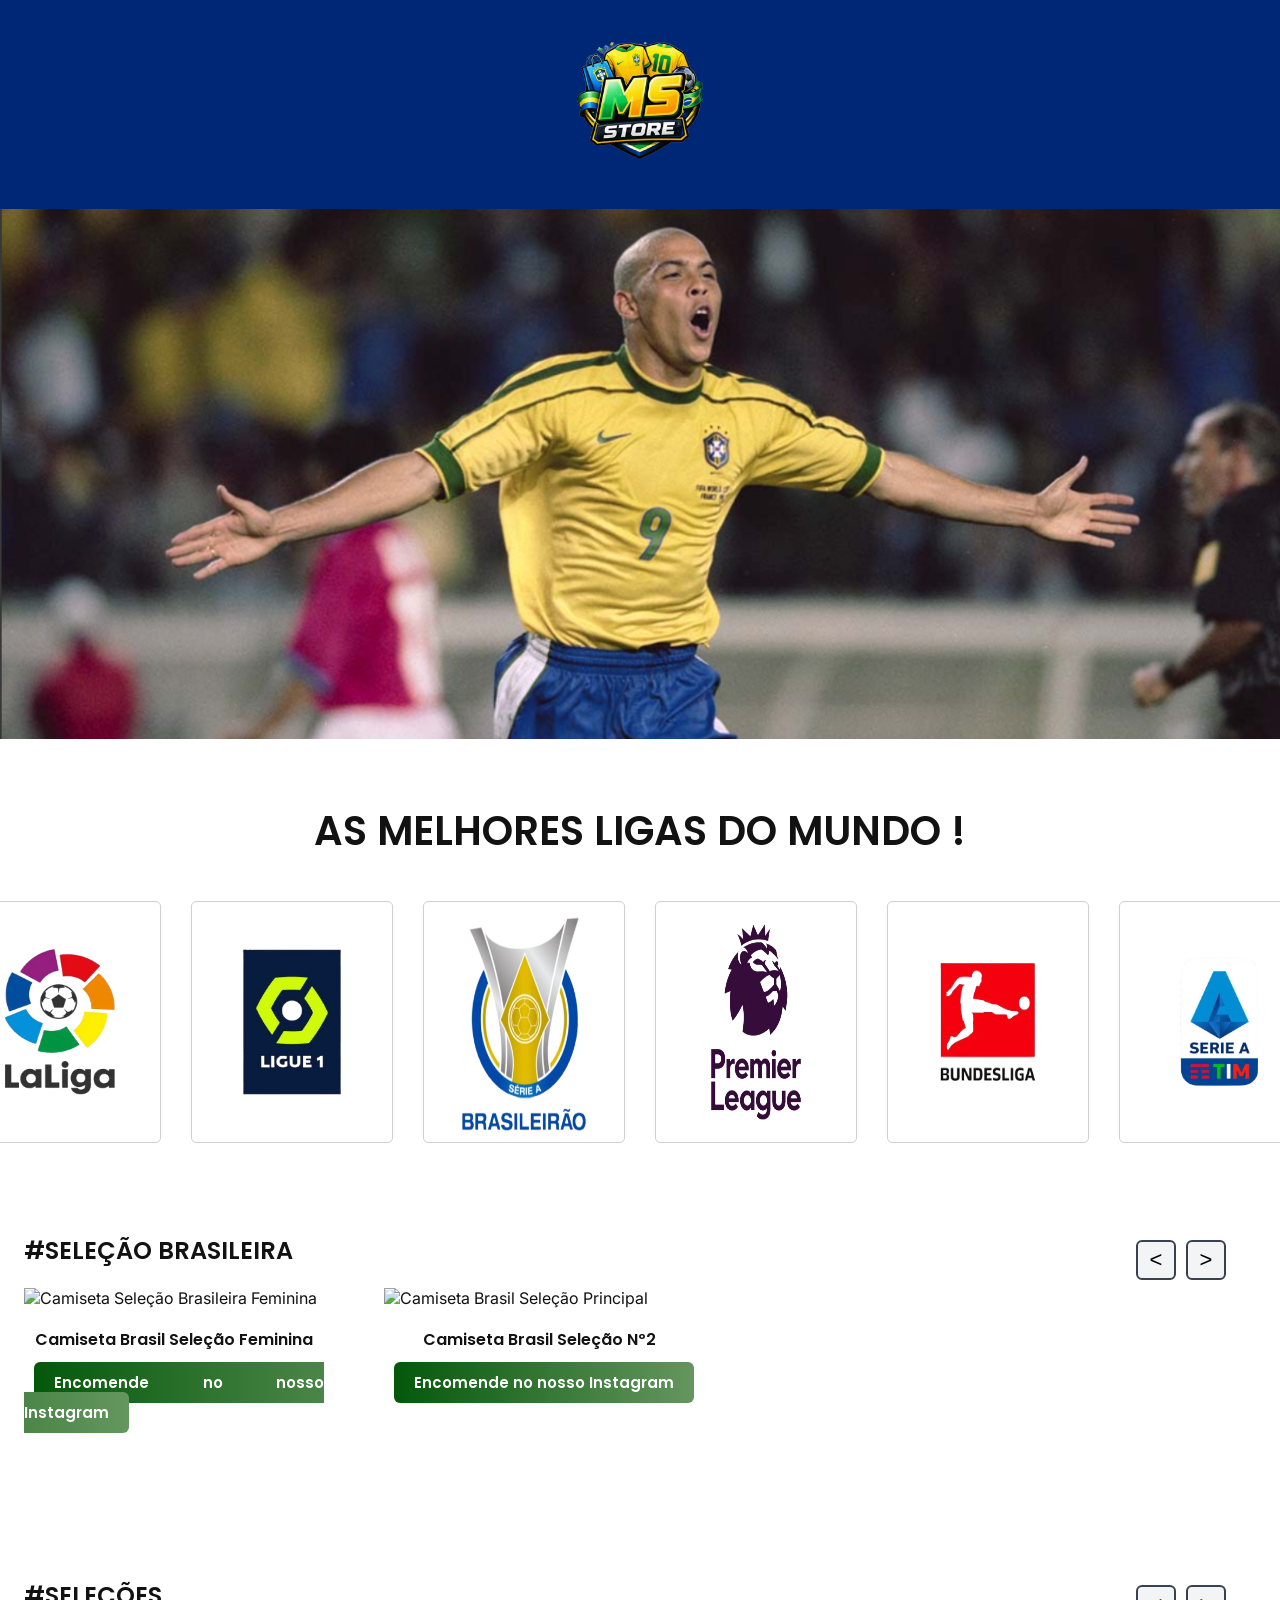
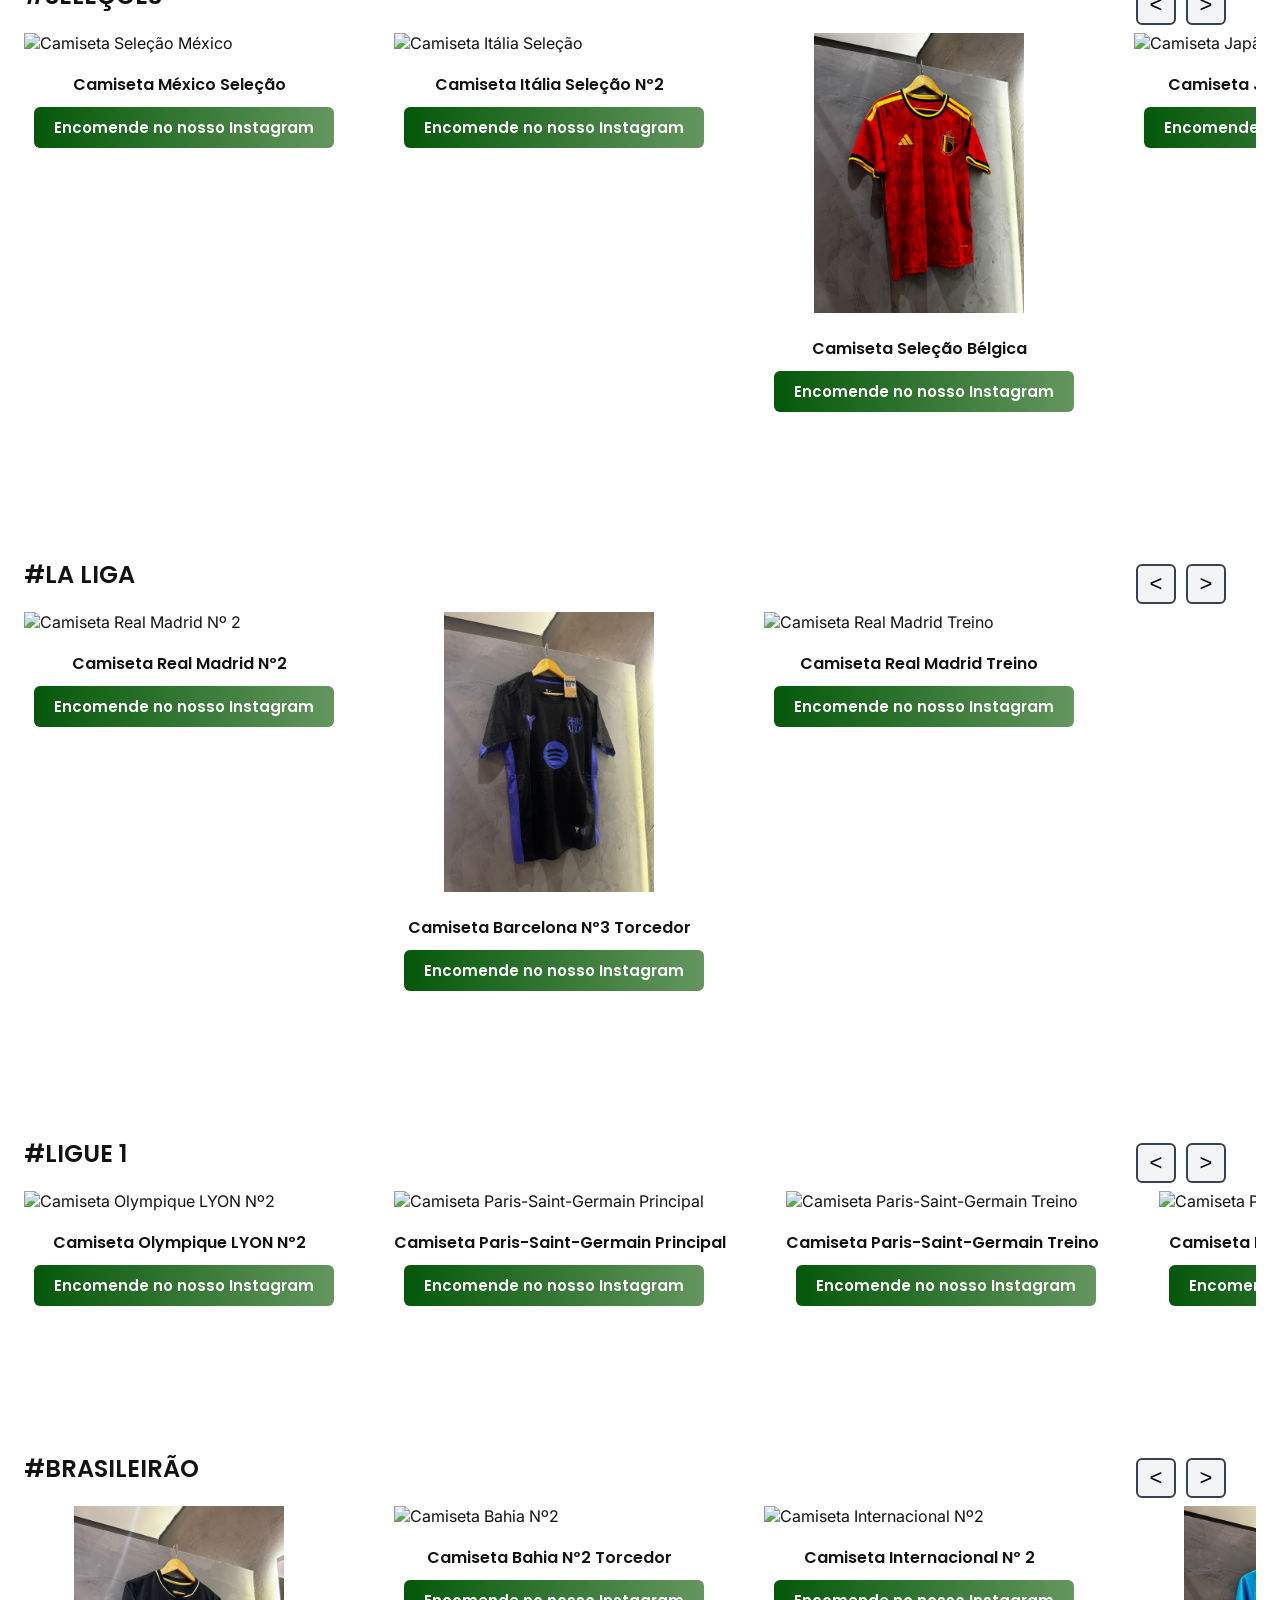
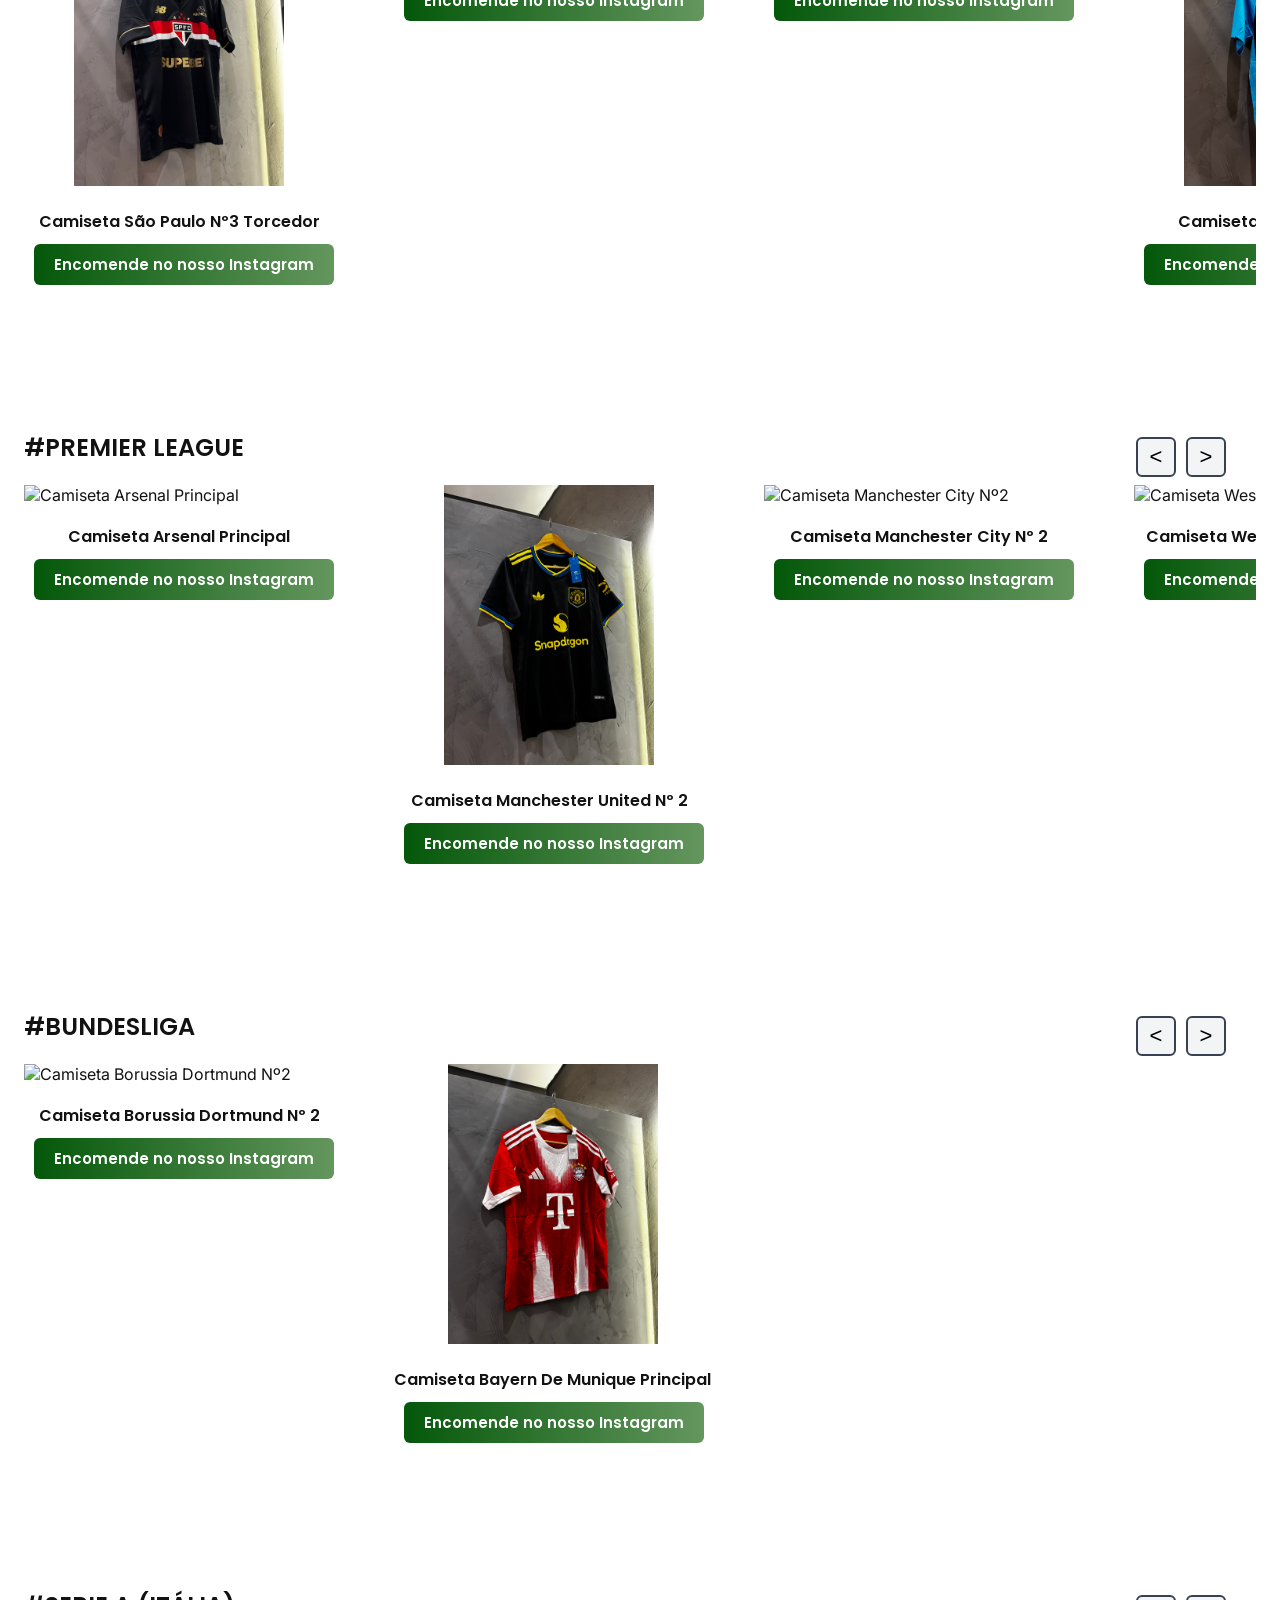
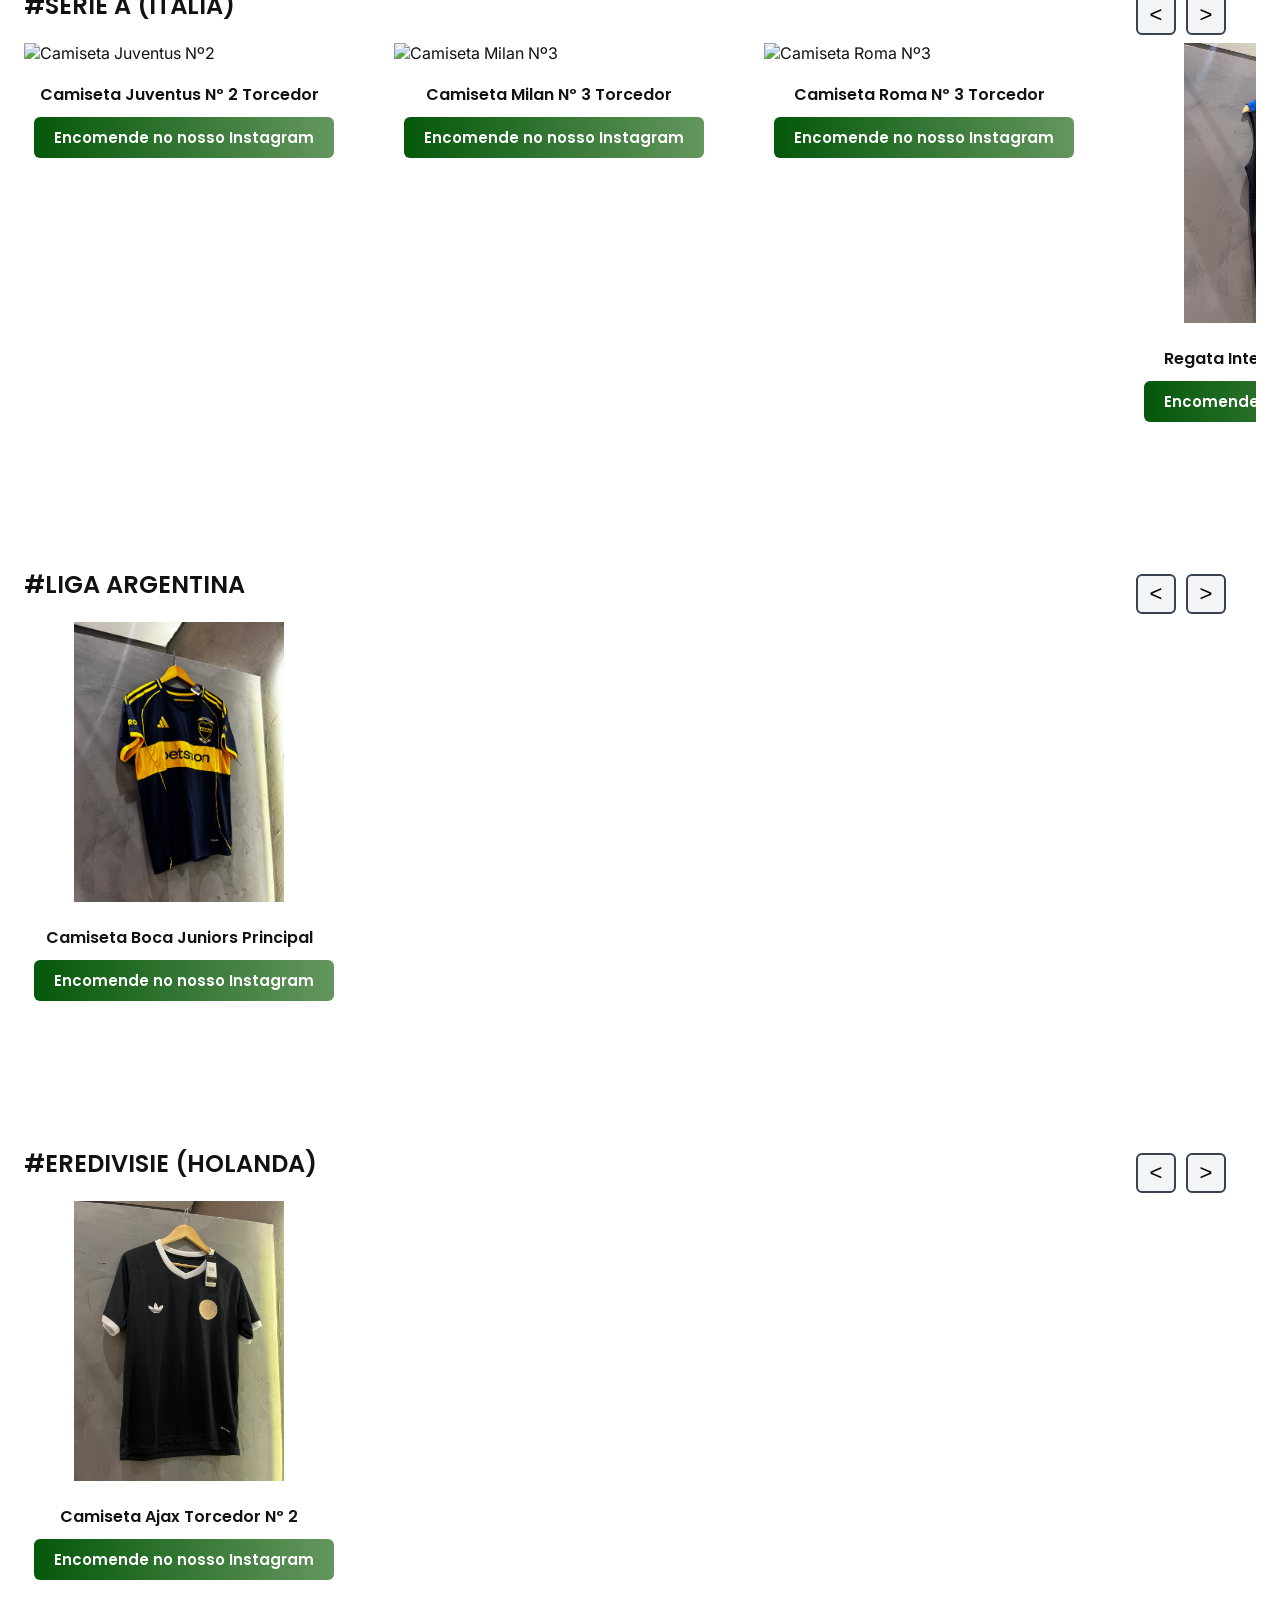
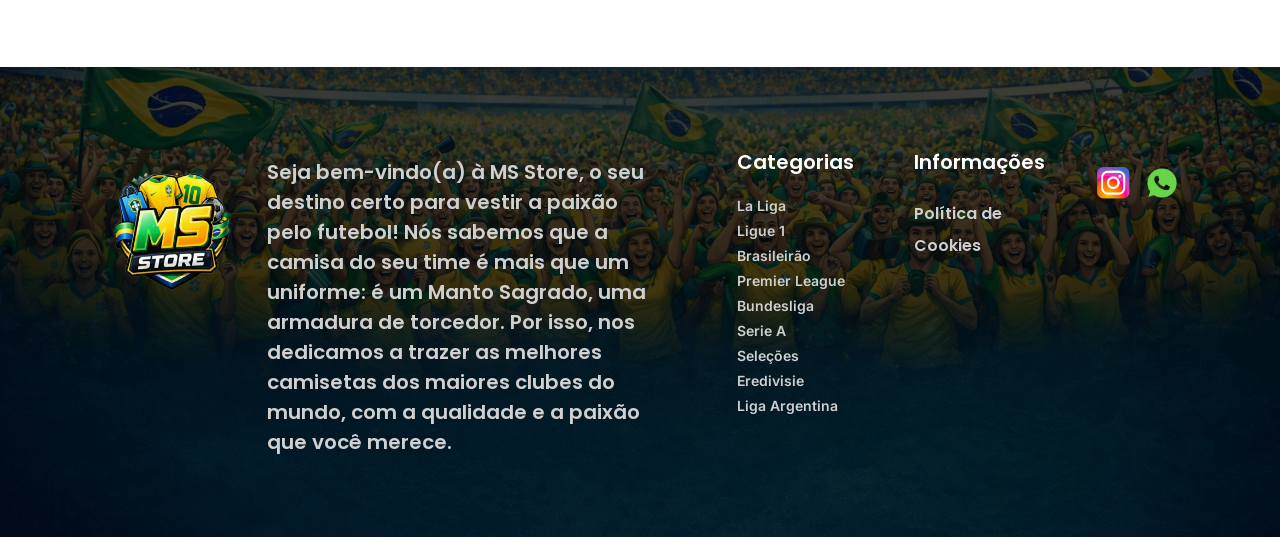
==== commit 52077f72: "Adiciona meta no head" ====
--- a/index.html
+++ b/index.html
@@ -5,7 +5,41 @@
     <meta name="viewport" content="width=device-width, initial-scale=1.0" />
     <link rel="stylesheet" href="css/styles.css" />
     <link rel="icon" href="assets/logomsstore.png" />
-    <title>Loja Esportiva</title>
+    <title>MS Store - Manto Sagrado Store | Camisas de Futebol Oficiais</title>
+
+    <meta
+      name="description"
+      content="A MS Store - Manto Sagrado Store é especializada em camisas de futebol oficiais e premium. Qualidade, estilo e tradição em cada detalhe."
+    />
+
+    <!-- Open Graph -->
+    <meta
+      property="og:title"
+      content="MS Store - Manto Sagrado Store | Camisas de Futebol"
+    />
+    <meta
+      property="og:description"
+      content="Encontre camisas de futebol oficiais e modelos premium com qualidade garantida. Vista seu manto com estilo."
+    />
+    <meta
+      property="og:image"
+      content="https://seudominio.com/img/preview-ms-store.jpg"
+    />
+    <meta property="og:url" content="https://seudominio.com" />
+    <meta property="og:type" content="website" />
+    <meta property="og:site_name" content="MS Store - Manto Sagrado Store" />
+
+    <!-- Twitter -->
+    <meta name="twitter:card" content="summary_large_image" />
+    <meta name="twitter:title" content="MS Store - Manto Sagrado Store" />
+    <meta
+      name="twitter:description"
+      content="Camisas de futebol oficiais e premium com qualidade e tradição."
+    />
+    <meta
+      name="twitter:image"
+      content="https://seudominio.com/img/preview-ms-store.jpg"
+    />
   </head>
   <body>
     <header class="section_header">
